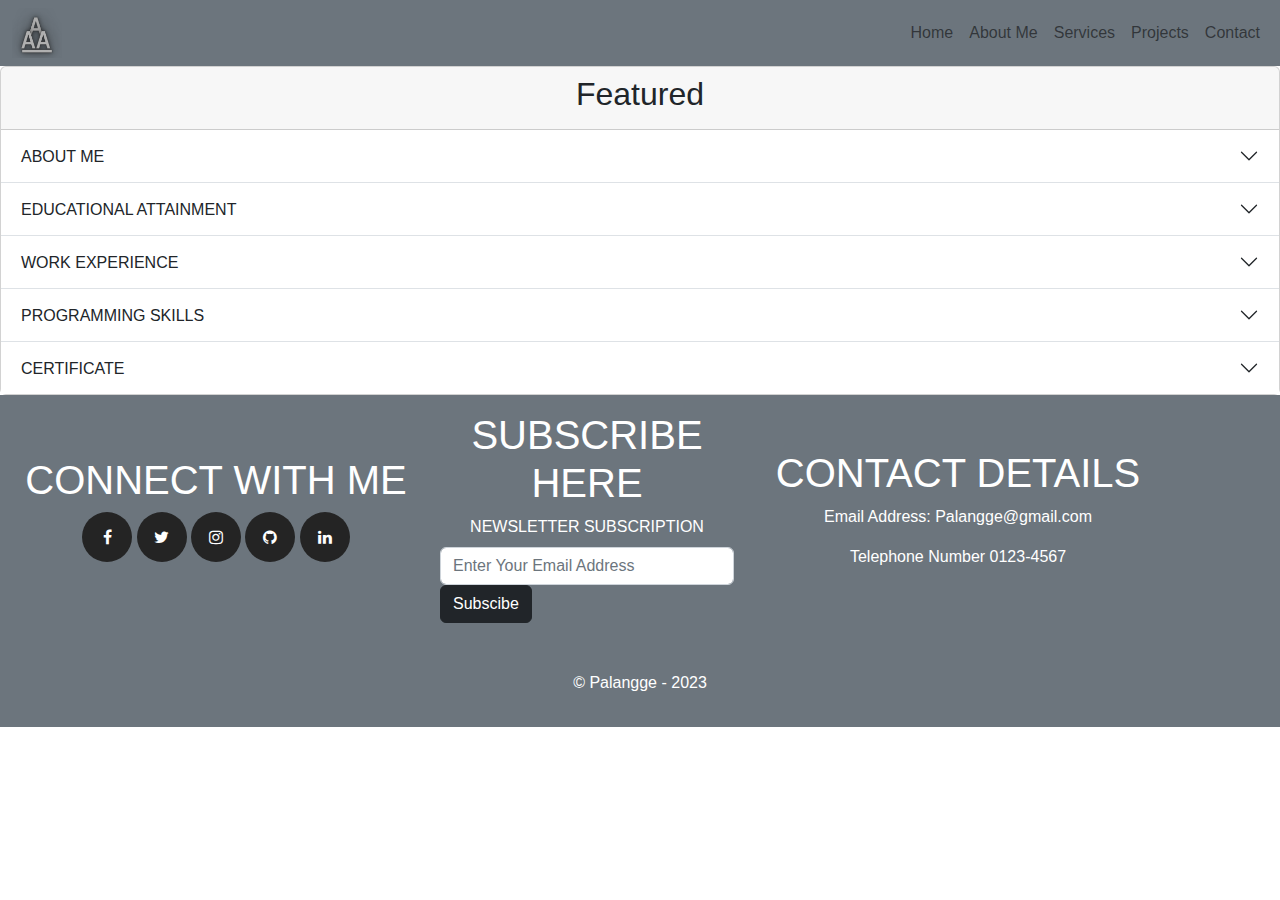
==== pages/about.html @ b5b82ef4 "Add files via upload" ====
<!DOCTYPE html>
<html lang="en">
  <head>
    <meta charset="UTF-8">
    <meta http-equiv="X-UA-Compatible" content="IE=edge">
    <meta name="viewport" content="width=device-width, initial-scale=1.0">
    <title>About Me</title>
    <link rel="apple-touch-icon" sizes="180x180" href="../icons/apple-touch-icon.png">
    <link rel="shortcut icon" href="../icons/favicon.ico" type="image/x-icon">
    <link rel="icon" type="../icons/favicon-32x32" sizes="32x32" href="../icons/favicon-32x32.png">
    <link rel="icon" type="../icons/favicon-16x16" sizes="16x16" href="../icons/favicon-16x16.png">
    <link rel="manifest" href="../icons/site.webmanifest">
    <link rel="stylesheet" href="../style.css" />
    <link rel="stylesheet" href="https://cdnjs.cloudflare.com/ajax/libs/font-awesome/4.7.0/css/font-awesome.min.css">
    <link rel="stylesheet" href="../boots.css" />
    <script src="../js/bootstrap.bundle.min.js"></script>
  </head>
  <body>
    <header>
      
      <nav class="navbar navbar-expand-lg bg-secondary">
        
        <div class="container-fluid text-white">
          <img src="../icons/android-chrome-192x192.png" height="50" alt="Logo">
          
          <button class="navbar-toggler" type="button" data-bs-toggle="collapse" data-bs-target="#navbarSupportedContent" aria-controls="navbarSupportedContent" aria-expanded="false" aria-label="Toggle navigation">
            <span class="navbar-toggler-icon"></span>
          </button>
          
          <div class="collapse navbar-collapse" id="navbarSupportedContent">
            
            <ul class="navbar-nav ms-auto custom-nav mb-2 mb-lg-0">
              
              <li class="nav-item">
                <a class="nav-link" href="../index.html">Home</a>
              </li>
              <li class="nav-item">
                <a class="nav-link" href="#">About Me</a>
              </li>
              <li class="nav-item">
                <a class="nav-link" href="#services">Services</a>
              </li>
              <li class="nav-item">
                <a class="nav-link" href="#projects">Projects</a>
              </li>
              <li class="nav-item">
                <a class="nav-link" href="#Contact">Contact</a>
              </li>
            
            </ul>

          </div>

        </div>
      
      </nav>
    
    </header>
    
    <section>

      <!-- <div class="card">
        <div class="card-header text-center"> MANTRA </div>
        <div class="card-body">
          <blockquote class="blockquote mb-0">
            <p class="text-center">UNLEARN, LEARN, AND RELEARN</p>
          </blockquote>
        </div>
      </div> -->

      <div class="card">
        <div class="card-header text-center"> <h2>Featured</h2> </div>

          <div class="accordion accordion-flush" id="accordionFlushExample">
            <div class="accordion-item">
              <h2 class="accordion-header" id="flush-headingOne">
                <button class="accordion-button collapsed" type="button" 
                data-bs-toggle="collapse" 
                data-bs-target="#flush-collapseOne" 
                aria-expanded="false" 
                aria-controls="flush-collapseOne">
                  ABOUT ME
                </button>
              </h2>
              
              <div id="flush-collapseOne" class="accordion-collapse collapse" aria-labelledby="flush-headingOne" data-bs-parent="#accordionFlushExample">
              
                <p >
                  <ul>
                    
                    <li>
                      I am a dedicated and detail-oriented individual with over 12 years of experience in various industries, 
                      including document management, electronics, and food service. Throughout my career, 
                      I have developed strong skills in data entry and quality assurance, as well as packaging and kitchen assistance.
                    </li>
                      
                    <li>
                      My experience as a scanner operator and final quality assurance personnel at Total Information Management Corp. 
                      has honed my ability to efficiently and accurately process and handle large volumes of documents. At Maclin Electronics Inc., 
                      I gained expertise in product packaging, ensuring that each product met company standards before it was delivered to customers.
                    </li>
                  
                    <li>
                      As a production helper at Unilever Philippines Inc. and kitchen backup/helper at Greenwich, 
                      I developed a strong work ethic, working collaboratively with team members to ensure efficient and quality production.
                    </li>
                  
                    <li>
                      I am a quick learner who enjoys taking on new challenges and continually improving my skills. 
                      With a positive attitude and excellent communication skills, I am confident in my ability to contribute effectively to any team or organization.
                    </li>
                
                  </ul>
                </p>
                
          </div>
        </div>
      
        <div class="accordion-item">
          <h2 class="accordion-header" id="flush-headingTwo">
            <button class="accordion-button collapsed" type="button" data-bs-toggle="collapse" data-bs-target="#flush-collapseTwo" aria-expanded="false" aria-controls="flush-collapseTwo">EDUCATIONAL ATTAINMENT</button>
          </h2>
          <div id="flush-collapseTwo" class="accordion-collapse collapse" aria-labelledby="flush-headingTwo" data-bs-parent="#accordionFlushExample">
            <div class="accordion-body">
              <ul>
                
                <p>
                  <li class="degree">Bachelor Degree</li>
                <ul class="school">
                  <li>Informatics Philippines</li>
                  <li>Bachelor of Science in Information Technology</li>
                  <li>July 2021 - November 2021</li>
                </ul>
                </p>
                
                <p>
                  <li class="degree">Vocational</li>
                <ul class="school">
                  <li>City College of Manila</li>
                  <li>Building Wiring Electrician</li>
                  <li>July 2006 - October 2006</li>
                </ul>
                </p>

              </ul>
            </div>
          </div>
        </div>
        <div class="accordion-item">
          <h2 class="accordion-header" id="flush-headingThree">
            <button class="accordion-button collapsed" type="button" data-bs-toggle="collapse" data-bs-target="#flush-collapseThree" aria-expanded="false" aria-controls="flush-collapseThree"> WORK EXPERIENCE </button>
          </h2>
          
          <div id="flush-collapseThree" class="accordion-collapse collapse" aria-labelledby="flush-headingThree" data-bs-parent="#accordionFlushExample">
            <div class="accordion-body">
              <ul>
                <p>
                  <li class="work_position">Data Encoder</li>
                    <ul class="work_place">
                  
                      <li>Total information Management</li>
                  
                    </ul>
                </p>
                
                <p>
                  <li class="work_position">Product Packager</li>
                    <ul class="work_place">
                    
                      <li>Maclin Electronics Inc.</li>
                    
                    </ul>
                </p>
                
                <p>
                  <li class="work_position">Product Helper</li>
                    <ul class="work_place">
                      
                      <li>Unilever Philippines Inc.</li>
                    
                    </ul>
                </p>
                
                <p>
                  <li class="work_position">Kitchen Backup</li>
                    <ul class="work_place">
                      
                      <li>Greenwich</li>

                    </ul>
                </p>
              
              </ul>
            </div>
          </div>
        </div>

        <div class="accordion-item">
          <h2 class="accordion-header" id="flush-headingFour">
            <button class="accordion-button collapsed" type="button" data-bs-toggle="collapse" data-bs-target="#flush-collapseFour" aria-expanded="false" aria-controls="flush-collapseFour"> PROGRAMMING SKILLS </button>
          </h2>
          <div id="flush-collapseFour" class="accordion-collapse collapse" aria-labelledby="flush-headingFour" data-bs-parent="#accordionFlushExample">
            <div class="accordion-body">
              <img src="../2023-03-14/skills.png" alt="skills" width="70%">
            </div>
          </div>
        </div>
        
        <div class="accordion-item">
          <h2 class="accordion-header" id="flush-headingFive">
            <button class="accordion-button collapsed" type="button" data-bs-toggle="collapse" data-bs-target="#flush-collapseFive" aria-expanded="false" aria-controls="flush-collapseFive"> CERTIFICATE </button>
          </h2>
          
          <div id="flush-collapseFive" class="accordion-collapse collapse" aria-labelledby="flush-headingFive" data-bs-parent="#accordionFlushExample">
            <div class="accordion-body">
              <div class="row row-cols-1 row-cols-md-2 g-4">
                <div class="col">
                  <div class="card">
                    <img src="../certificate/Certificate_of_Completion.png" class="card-img-top" alt="Cert1">
                  </div>
                </div>
              </div>
            </div>
          </div>
        </div>

      </div>

    </section>
    
    <footer class="text-bg-secondary p-3 text-center" id="Contact">
      <div class="row align-items-center">
        <!-- Use Breakpoints so that we can have three columns -->
        <div class="col-md-4">
          <h1>CONNECT WITH ME</h1>
          <p>
            <a href="https://www.facebook.com/palangge25" class="fa fa-facebook"></a>
            <a href="https://twitter.com/Palangge25" class="fa fa-twitter"></a>
            <a href="https://www.instagram.com/palangge_22" class="fa fa-instagram"></a>
            <a href="https://github.com/Palangge" class="fa fa-github"></a>
            <a href="https://www.linkedin.com/in/angelito-arboleda-4b05a9168" class="fa fa-linkedin"></a>
          </p>
        </div>
        <div class="col-md-3">
          <h1>SUBSCRIBE HERE</h1>
          <form class="mt-2">
            <div class="mb-3">
              <label for="exampleInputEmail1" class="form-label">NEWSLETTER SUBSCRIPTION</label>
              <input type="email" class="form-control" id="exampleInputEmail1" aria-describedby="emailHelp" placeholder="Enter Your Email Address">
              <button type="submit" class="btn btn-dark float-start" class="contact-link">Subscibe</button>
            </div>
          </form>
        </div>
        <div class="col-md-4">
          <h1>CONTACT DETAILS</h1>
          <p> Email Address: <a href="mailto:palangge@gmail.com" class="contact-link">Palangge@gmail.com</a>
          </p>
          <p> Telephone Number <a href="tel:01234567" class="contact-link">0123-4567</a>
          </p>
        </div>
      </div>
      <!-- Copyright starts here. When using Copyright symbol press hold Alt Key then type 0169 -->
      <p class="mt-5"> © Palangge - 2023 </p>
    </footer>
  </body>
</html>
---- style.css ----
* {
  box-sizing: content-box;
  font-family: 'Poppins', sans-serif;
  margin:0;
  padding:0;
  
}

:root {
  font-size: 16px;
}

.box{
  border: 1px solid rgba(255, 0, 0, 0.315);
  height: 300px;
  width: 100%;
  background-color: white;
}

.contact-link {
  color: white;
  text-decoration: none;
}

.copyright {
  color: white;
  text-decoration: none;
}

.center-content{
  display: flex;
  align-items: center;
  justify-content: center;
  vertical-align: middle;
  flex-wrap: wrap;
  flex-direction: column;
}

.center-content.text-start , .center-content .text-start {
  align-items: self-start;
}

.pfp{
  width: auto;
  height: 500px;
}

.navbar-nav {
  flex-direction: row;
}

.nav-link {
  padding-right: .5rem !important;
  padding-left: .5rem !important;
}

.school {
  list-style-type: none;
}

.degree {
  font-weight: bolder;
}

.work_place {
  list-style-type: none;
}

.work_position {
  font-weight: bolder;
}

/* Style all font awesome icons */
.fa {
  padding: 17px;
  font-size: 50px;
  width: 50px;
  text-align: center;
  text-decoration: none;
}

/* Add a hover effect if you want */
.fa:hover {
  opacity: 0.7;
}

/* Set a specific color for each brand */

/* Facebook */
.fa-facebook {
  background: rgb(36, 36, 36);
  border-radius: 50%;
  color: white;
}

/* Twitter */
.fa-twitter {
  background: rgb(36, 36, 36);
  border-radius: 50%;
  color: white;
}

/* Instagram */
.fa-instagram {
  background: rgb(36, 36, 36);
  border-radius: 50%;
  color: white;
}

/* Github */
.fa-github {
  background: rgb(36, 36, 36);
  border-radius: 50%;
  color: white;
}

/* LinkedIn */
.fa-linkedin {
  background: rgb(36, 36, 36);
  border-radius: 50%;
  color: white;
}

/* Fixes dropdown menus placed on the right side */
.me-auto .dropdown-menu {
  left: auto !important;
  right: 0px ;
}

.width-auto{
  width: auto !important;
}

@media screen and (max-width:991px) {
  
ul.custom-nav .nav-item * {
  padding-left: 70% !important;
}
}
---- boots.css ----
@charset "UTF-8";/*!
 * Bootstrap  v5.2.3 (https://getbootstrap.com/)
 * Copyright 2011-2022 The Bootstrap Authors
 * Copyright 2011-2022 Twitter, Inc.
 * Licensed under MIT (https://github.com/twbs/bootstrap/blob/main/LICENSE)
 */:root{--bs-blue:#0d6efd;--bs-indigo:#6610f2;--bs-purple:#6f42c1;--bs-pink:#d63384;--bs-red:#dc3545;--bs-orange:#fd7e14;--bs-yellow:#ffc107;--bs-green:#198754;--bs-teal:#20c997;--bs-cyan:#0dcaf0;--bs-black:#000;--bs-white:#fff;--bs-gray:#6c757d;--bs-gray-dark:#343a40;--bs-gray-100:#f8f9fa;--bs-gray-200:#e9ecef;--bs-gray-300:#dee2e6;--bs-gray-400:#ced4da;--bs-gray-500:#adb5bd;--bs-gray-600:#6c757d;--bs-gray-700:#495057;--bs-gray-800:#343a40;--bs-gray-900:#212529;--bs-primary:#0d6efd;--bs-secondary:#6c757d;--bs-success:#198754;--bs-info:#0dcaf0;--bs-warning:#ffc107;--bs-danger:#dc3545;--bs-light:#f8f9fa;--bs-dark:#212529;--bs-primary-rgb:13,110,253;--bs-secondary-rgb:108,117,125;--bs-success-rgb:25,135,84;--bs-info-rgb:13,202,240;--bs-warning-rgb:255,193,7;--bs-danger-rgb:220,53,69;--bs-light-rgb:248,249,250;--bs-dark-rgb:33,37,41;--bs-white-rgb:255,255,255;--bs-black-rgb:0,0,0;--bs-body-color-rgb:33,37,41;--bs-body-bg-rgb:255,255,255;--bs-font-sans-serif:system-ui,-apple-system,"Segoe UI",Roboto,"Helvetica Neue","Noto Sans","Liberation Sans",Arial,sans-serif,"Apple Color Emoji","Segoe UI Emoji","Segoe UI Symbol","Noto Color Emoji";--bs-font-monospace:SFMono-Regular,Menlo,Monaco,Consolas,"Liberation Mono","Courier New",monospace;--bs-gradient:linear-gradient(180deg, rgba(255, 255, 255, 0.15), rgba(255, 255, 255, 0));--bs-body-font-family:var(--bs-font-sans-serif);--bs-body-font-size:1rem;--bs-body-font-weight:400;--bs-body-line-height:1.5;--bs-body-color:#212529;--bs-body-bg:#fff;--bs-border-width:1px;--bs-border-style:solid;--bs-border-color:#dee2e6;--bs-border-color-translucent:rgba(0, 0, 0, 0.175);--bs-border-radius:0.375rem;--bs-border-radius-sm:0.25rem;--bs-border-radius-lg:0.5rem;--bs-border-radius-xl:1rem;--bs-border-radius-2xl:2rem;--bs-border-radius-pill:50rem;--bs-link-color:#0d6efd;--bs-link-hover-color:#0a58ca;--bs-code-color:#d63384;--bs-highlight-bg:#fff3cd}*,::after,::before{box-sizing:border-box}@media (prefers-reduced-motion:no-preference){:root{scroll-behavior:smooth}}body{margin:0;font-family:var(--bs-body-font-family);font-size:var(--bs-body-font-size);font-weight:var(--bs-body-font-weight);line-height:var(--bs-body-line-height);color:var(--bs-body-color);text-align:var(--bs-body-text-align);background-color:var(--bs-body-bg);-webkit-text-size-adjust:100%;-webkit-tap-highlight-color:transparent}hr{margin:1rem 0;color:inherit;border:0;border-top:1px solid;opacity:.25}.h1,.h2,.h3,.h4,.h5,.h6,h1,h2,h3,h4,h5,h6{margin-top:0;margin-bottom:.5rem;font-weight:500;line-height:1.2}.h1,h1{font-size:calc(1.375rem + 1.5vw)}@media (min-width:1200px){.h1,h1{font-size:2.5rem}}.h2,h2{font-size:calc(1.325rem + .9vw)}@media (min-width:1200px){.h2,h2{font-size:2rem}}.h3,h3{font-size:calc(1.3rem + .6vw)}@media (min-width:1200px){.h3,h3{font-size:1.75rem}}.h4,h4{font-size:calc(1.275rem + .3vw)}@media (min-width:1200px){.h4,h4{font-size:1.5rem}}.h5,h5{font-size:1.25rem}.h6,h6{font-size:1rem}p{margin-top:0;margin-bottom:1rem}abbr[title]{-webkit-text-decoration:underline dotted;text-decoration:underline dotted;cursor:help;-webkit-text-decoration-skip-ink:none;text-decoration-skip-ink:none}address{margin-bottom:1rem;font-style:normal;line-height:inherit}ol,ul{padding-left:2rem}dl,ol,ul{margin-top:0;margin-bottom:1rem}ol ol,ol ul,ul ol,ul ul{margin-bottom:0}dt{font-weight:700}dd{margin-bottom:.5rem;margin-left:0}blockquote{margin:0 0 1rem}b,strong{font-weight:bolder}.small,small{font-size:.875em}.mark,mark{padding:.1875em;background-color:var(--bs-highlight-bg)}sub,sup{position:relative;font-size:.75em;line-height:0;vertical-align:baseline}sub{bottom:-.25em}sup{top:-.5em}a{color:var(--bs-link-color);text-decoration:underline}a:hover{color:var(--bs-link-hover-color)}a:not([href]):not([class]),a:not([href]):not([class]):hover{color:inherit;text-decoration:none}code,kbd,pre,samp{font-family:var(--bs-font-monospace);font-size:1em}pre{display:block;margin-top:0;margin-bottom:1rem;overflow:auto;font-size:.875em}pre code{font-size:inherit;color:inherit;word-break:normal}code{font-size:.875em;color:var(--bs-code-color);word-wrap:break-word}a>code{color:inherit}kbd{padding:.1875rem .375rem;font-size:.875em;color:var(--bs-body-bg);background-color:var(--bs-body-color);border-radius:.25rem}kbd kbd{padding:0;font-size:1em}figure{margin:0 0 1rem}img,svg{vertical-align:middle}table{caption-side:bottom;border-collapse:collapse}caption{padding-top:.5rem;padding-bottom:.5rem;color:#6c757d;text-align:left}th{text-align:inherit;text-align:-webkit-match-parent}tbody,td,tfoot,th,thead,tr{border-color:inherit;border-style:solid;border-width:0}label{display:inline-block}button{border-radius:0}button:focus:not(:focus-visible){outline:0}button,input,optgroup,select,textarea{margin:0;font-family:inherit;font-size:inherit;line-height:inherit}button,select{text-transform:none}[role=button]{cursor:pointer}select{word-wrap:normal}select:disabled{opacity:1}[list]:not([type=date]):not([type=datetime-local]):not([type=month]):not([type=week]):not([type=time])::-webkit-calendar-picker-indicator{display:none!important}[type=button],[type=reset],[type=submit],button{-webkit-appearance:button}[type=button]:not(:disabled),[type=reset]:not(:disabled),[type=submit]:not(:disabled),button:not(:disabled){cursor:pointer}::-moz-focus-inner{padding:0;border-style:none}textarea{resize:vertical}fieldset{min-width:0;padding:0;margin:0;border:0}legend{float:left;width:100%;padding:0;margin-bottom:.5rem;font-size:calc(1.275rem + .3vw);line-height:inherit}@media (min-width:1200px){legend{font-size:1.5rem}}legend+*{clear:left}::-webkit-datetime-edit-day-field,::-webkit-datetime-edit-fields-wrapper,::-webkit-datetime-edit-hour-field,::-webkit-datetime-edit-minute,::-webkit-datetime-edit-month-field,::-webkit-datetime-edit-text,::-webkit-datetime-edit-year-field{padding:0}::-webkit-inner-spin-button{height:auto}[type=search]{outline-offset:-2px;-webkit-appearance:textfield}::-webkit-search-decoration{-webkit-appearance:none}::-webkit-color-swatch-wrapper{padding:0}::-webkit-file-upload-button{font:inherit;-webkit-appearance:button}::file-selector-button{font:inherit;-webkit-appearance:button}output{display:inline-block}iframe{border:0}summary{display:list-item;cursor:pointer}progress{vertical-align:baseline}[hidden]{display:none!important}.lead{font-size:1.25rem;font-weight:300}.display-1{font-size:calc(1.625rem + 4.5vw);font-weight:300;line-height:1.2}@media (min-width:1200px){.display-1{font-size:5rem}}.display-2{font-size:calc(1.575rem + 3.9vw);font-weight:300;line-height:1.2}@media (min-width:1200px){.display-2{font-size:4.5rem}}.display-3{font-size:calc(1.525rem + 3.3vw);font-weight:300;line-height:1.2}@media (min-width:1200px){.display-3{font-size:4rem}}.display-4{font-size:calc(1.475rem + 2.7vw);font-weight:300;line-height:1.2}@media (min-width:1200px){.display-4{font-size:3.5rem}}.display-5{font-size:calc(1.425rem + 2.1vw);font-weight:300;line-height:1.2}@media (min-width:1200px){.display-5{font-size:3rem}}.display-6{font-size:calc(1.375rem + 1.5vw);font-weight:300;line-height:1.2}@media (min-width:1200px){.display-6{font-size:2.5rem}}.list-unstyled{padding-left:0;list-style:none}.list-inline{padding-left:0;list-style:none}.list-inline-item{display:inline-block}.list-inline-item:not(:last-child){margin-right:.5rem}.initialism{font-size:.875em;text-transform:uppercase}.blockquote{margin-bottom:1rem;font-size:1.25rem}.blockquote>:last-child{margin-bottom:0}.blockquote-footer{margin-top:-1rem;margin-bottom:1rem;font-size:.875em;color:#6c757d}.blockquote-footer::before{content:"— "}.img-fluid{max-width:100%;height:auto}.img-thumbnail{padding:.25rem;background-color:#fff;border:1px solid var(--bs-border-color);border-radius:.375rem;max-width:100%;height:auto}.figure{display:inline-block}.figure-img{margin-bottom:.5rem;line-height:1}.figure-caption{font-size:.875em;color:#6c757d}.container,.container-fluid,.container-lg,.container-md,.container-sm,.container-xl,.container-xxl{--bs-gutter-x:1.5rem;--bs-gutter-y:0;width:100%;padding-right:calc(var(--bs-gutter-x) * .5);padding-left:calc(var(--bs-gutter-x) * .5);margin-right:auto;margin-left:auto}@media (min-width:576px){.container,.container-sm{max-width:540px}}@media (min-width:768px){.container,.container-md,.container-sm{max-width:720px}}@media (min-width:992px){.container,.container-lg,.container-md,.container-sm{max-width:960px}}@media (min-width:1200px){.container,.container-lg,.container-md,.container-sm,.container-xl{max-width:1140px}}@media (min-width:1400px){.container,.container-lg,.container-md,.container-sm,.container-xl,.container-xxl{max-width:1320px}}.row{--bs-gutter-x:1.5rem;--bs-gutter-y:0;display:flex;flex-wrap:wrap;margin-top:calc(-1 * var(--bs-gutter-y));margin-right:calc(-.5 * var(--bs-gutter-x));margin-left:calc(-.5 * var(--bs-gutter-x))}.row>*{flex-shrink:0;width:100%;max-width:100%;padding-right:calc(var(--bs-gutter-x) * .5);padding-left:calc(var(--bs-gutter-x) * .5);margin-top:var(--bs-gutter-y)}.col{flex:1 0 0%}.row-cols-auto>*{flex:0 0 auto;width:auto}.row-cols-1>*{flex:0 0 auto;width:100%}.row-cols-2>*{flex:0 0 auto;width:50%}.row-cols-3>*{flex:0 0 auto;width:33.3333333333%}.row-cols-4>*{flex:0 0 auto;width:25%}.row-cols-5>*{flex:0 0 auto;width:20%}.row-cols-6>*{flex:0 0 auto;width:16.6666666667%}.col-auto{flex:0 0 auto;width:auto}.col-1{flex:0 0 auto;width:8.33333333%}.col-2{flex:0 0 auto;width:16.66666667%}.col-3{flex:0 0 auto;width:25%}.col-4{flex:0 0 auto;width:33.33333333%}.col-5{flex:0 0 auto;width:41.66666667%}.col-6{flex:0 0 auto;width:50%}.col-7{flex:0 0 auto;width:58.33333333%}.col-8{flex:0 0 auto;width:66.66666667%}.col-9{flex:0 0 auto;width:75%}.col-10{flex:0 0 auto;width:83.33333333%}.col-11{flex:0 0 auto;width:91.66666667%}.col-12{flex:0 0 auto;width:100%}.offset-1{margin-left:8.33333333%}.offset-2{margin-left:16.66666667%}.offset-3{margin-left:25%}.offset-4{margin-left:33.33333333%}.offset-5{margin-left:41.66666667%}.offset-6{margin-left:50%}.offset-7{margin-left:58.33333333%}.offset-8{margin-left:66.66666667%}.offset-9{margin-left:75%}.offset-10{margin-left:83.33333333%}.offset-11{margin-left:91.66666667%}.g-0,.gx-0{--bs-gutter-x:0}.g-0,.gy-0{--bs-gutter-y:0}.g-1,.gx-1{--bs-gutter-x:0.25rem}.g-1,.gy-1{--bs-gutter-y:0.25rem}.g-2,.gx-2{--bs-gutter-x:0.5rem}.g-2,.gy-2{--bs-gutter-y:0.5rem}.g-3,.gx-3{--bs-gutter-x:1rem}.g-3,.gy-3{--bs-gutter-y:1rem}.g-4,.gx-4{--bs-gutter-x:1.5rem}.g-4,.gy-4{--bs-gutter-y:1.5rem}.g-5,.gx-5{--bs-gutter-x:3rem}.g-5,.gy-5{--bs-gutter-y:3rem}@media (min-width:576px){.col-sm{flex:1 0 0%}.row-cols-sm-auto>*{flex:0 0 auto;width:auto}.row-cols-sm-1>*{flex:0 0 auto;width:100%}.row-cols-sm-2>*{flex:0 0 auto;width:50%}.row-cols-sm-3>*{flex:0 0 auto;width:33.3333333333%}.row-cols-sm-4>*{flex:0 0 auto;width:25%}.row-cols-sm-5>*{flex:0 0 auto;width:20%}.row-cols-sm-6>*{flex:0 0 auto;width:16.6666666667%}.col-sm-auto{flex:0 0 auto;width:auto}.col-sm-1{flex:0 0 auto;width:8.33333333%}.col-sm-2{flex:0 0 auto;width:16.66666667%}.col-sm-3{flex:0 0 auto;width:25%}.col-sm-4{flex:0 0 auto;width:33.33333333%}.col-sm-5{flex:0 0 auto;width:41.66666667%}.col-sm-6{flex:0 0 auto;width:50%}.col-sm-7{flex:0 0 auto;width:58.33333333%}.col-sm-8{flex:0 0 auto;width:66.66666667%}.col-sm-9{flex:0 0 auto;width:75%}.col-sm-10{flex:0 0 auto;width:83.33333333%}.col-sm-11{flex:0 0 auto;width:91.66666667%}.col-sm-12{flex:0 0 auto;width:100%}.offset-sm-0{margin-left:0}.offset-sm-1{margin-left:8.33333333%}.offset-sm-2{margin-left:16.66666667%}.offset-sm-3{margin-left:25%}.offset-sm-4{margin-left:33.33333333%}.offset-sm-5{margin-left:41.66666667%}.offset-sm-6{margin-left:50%}.offset-sm-7{margin-left:58.33333333%}.offset-sm-8{margin-left:66.66666667%}.offset-sm-9{margin-left:75%}.offset-sm-10{margin-left:83.33333333%}.offset-sm-11{margin-left:91.66666667%}.g-sm-0,.gx-sm-0{--bs-gutter-x:0}.g-sm-0,.gy-sm-0{--bs-gutter-y:0}.g-sm-1,.gx-sm-1{--bs-gutter-x:0.25rem}.g-sm-1,.gy-sm-1{--bs-gutter-y:0.25rem}.g-sm-2,.gx-sm-2{--bs-gutter-x:0.5rem}.g-sm-2,.gy-sm-2{--bs-gutter-y:0.5rem}.g-sm-3,.gx-sm-3{--bs-gutter-x:1rem}.g-sm-3,.gy-sm-3{--bs-gutter-y:1rem}.g-sm-4,.gx-sm-4{--bs-gutter-x:1.5rem}.g-sm-4,.gy-sm-4{--bs-gutter-y:1.5rem}.g-sm-5,.gx-sm-5{--bs-gutter-x:3rem}.g-sm-5,.gy-sm-5{--bs-gutter-y:3rem}}@media (min-width:768px){.col-md{flex:1 0 0%}.row-cols-md-auto>*{flex:0 0 auto;width:auto}.row-cols-md-1>*{flex:0 0 auto;width:100%}.row-cols-md-2>*{flex:0 0 auto;width:50%}.row-cols-md-3>*{flex:0 0 auto;width:33.3333333333%}.row-cols-md-4>*{flex:0 0 auto;width:25%}.row-cols-md-5>*{flex:0 0 auto;width:20%}.row-cols-md-6>*{flex:0 0 auto;width:16.6666666667%}.col-md-auto{flex:0 0 auto;width:auto}.col-md-1{flex:0 0 auto;width:8.33333333%}.col-md-2{flex:0 0 auto;width:16.66666667%}.col-md-3{flex:0 0 auto;width:25%}.col-md-4{flex:0 0 auto;width:33.33333333%}.col-md-5{flex:0 0 auto;width:41.66666667%}.col-md-6{flex:0 0 auto;width:50%}.col-md-7{flex:0 0 auto;width:58.33333333%}.col-md-8{flex:0 0 auto;width:66.66666667%}.col-md-9{flex:0 0 auto;width:75%}.col-md-10{flex:0 0 auto;width:83.33333333%}.col-md-11{flex:0 0 auto;width:91.66666667%}.col-md-12{flex:0 0 auto;width:100%}.offset-md-0{margin-left:0}.offset-md-1{margin-left:8.33333333%}.offset-md-2{margin-left:16.66666667%}.offset-md-3{margin-left:25%}.offset-md-4{margin-left:33.33333333%}.offset-md-5{margin-left:41.66666667%}.offset-md-6{margin-left:50%}.offset-md-7{margin-left:58.33333333%}.offset-md-8{margin-left:66.66666667%}.offset-md-9{margin-left:75%}.offset-md-10{margin-left:83.33333333%}.offset-md-11{margin-left:91.66666667%}.g-md-0,.gx-md-0{--bs-gutter-x:0}.g-md-0,.gy-md-0{--bs-gutter-y:0}.g-md-1,.gx-md-1{--bs-gutter-x:0.25rem}.g-md-1,.gy-md-1{--bs-gutter-y:0.25rem}.g-md-2,.gx-md-2{--bs-gutter-x:0.5rem}.g-md-2,.gy-md-2{--bs-gutter-y:0.5rem}.g-md-3,.gx-md-3{--bs-gutter-x:1rem}.g-md-3,.gy-md-3{--bs-gutter-y:1rem}.g-md-4,.gx-md-4{--bs-gutter-x:1.5rem}.g-md-4,.gy-md-4{--bs-gutter-y:1.5rem}.g-md-5,.gx-md-5{--bs-gutter-x:3rem}.g-md-5,.gy-md-5{--bs-gutter-y:3rem}}@media (min-width:992px){.col-lg{flex:1 0 0%}.row-cols-lg-auto>*{flex:0 0 auto;width:auto}.row-cols-lg-1>*{flex:0 0 auto;width:100%}.row-cols-lg-2>*{flex:0 0 auto;width:50%}.row-cols-lg-3>*{flex:0 0 auto;width:33.3333333333%}.row-cols-lg-4>*{flex:0 0 auto;width:25%}.row-cols-lg-5>*{flex:0 0 auto;width:20%}.row-cols-lg-6>*{flex:0 0 auto;width:16.6666666667%}.col-lg-auto{flex:0 0 auto;width:auto}.col-lg-1{flex:0 0 auto;width:8.33333333%}.col-lg-2{flex:0 0 auto;width:16.66666667%}.col-lg-3{flex:0 0 auto;width:25%}.col-lg-4{flex:0 0 auto;width:33.33333333%}.col-lg-5{flex:0 0 auto;width:41.66666667%}.col-lg-6{flex:0 0 auto;width:50%}.col-lg-7{flex:0 0 auto;width:58.33333333%}.col-lg-8{flex:0 0 auto;width:66.66666667%}.col-lg-9{flex:0 0 auto;width:75%}.col-lg-10{flex:0 0 auto;width:83.33333333%}.col-lg-11{flex:0 0 auto;width:91.66666667%}.col-lg-12{flex:0 0 auto;width:100%}.offset-lg-0{margin-left:0}.offset-lg-1{margin-left:8.33333333%}.offset-lg-2{margin-left:16.66666667%}.offset-lg-3{margin-left:25%}.offset-lg-4{margin-left:33.33333333%}.offset-lg-5{margin-left:41.66666667%}.offset-lg-6{margin-left:50%}.offset-lg-7{margin-left:58.33333333%}.offset-lg-8{margin-left:66.66666667%}.offset-lg-9{margin-left:75%}.offset-lg-10{margin-left:83.33333333%}.offset-lg-11{margin-left:91.66666667%}.g-lg-0,.gx-lg-0{--bs-gutter-x:0}.g-lg-0,.gy-lg-0{--bs-gutter-y:0}.g-lg-1,.gx-lg-1{--bs-gutter-x:0.25rem}.g-lg-1,.gy-lg-1{--bs-gutter-y:0.25rem}.g-lg-2,.gx-lg-2{--bs-gutter-x:0.5rem}.g-lg-2,.gy-lg-2{--bs-gutter-y:0.5rem}.g-lg-3,.gx-lg-3{--bs-gutter-x:1rem}.g-lg-3,.gy-lg-3{--bs-gutter-y:1rem}.g-lg-4,.gx-lg-4{--bs-gutter-x:1.5rem}.g-lg-4,.gy-lg-4{--bs-gutter-y:1.5rem}.g-lg-5,.gx-lg-5{--bs-gutter-x:3rem}.g-lg-5,.gy-lg-5{--bs-gutter-y:3rem}}@media (min-width:1200px){.col-xl{flex:1 0 0%}.row-cols-xl-auto>*{flex:0 0 auto;width:auto}.row-cols-xl-1>*{flex:0 0 auto;width:100%}.row-cols-xl-2>*{flex:0 0 auto;width:50%}.row-cols-xl-3>*{flex:0 0 auto;width:33.3333333333%}.row-cols-xl-4>*{flex:0 0 auto;width:25%}.row-cols-xl-5>*{flex:0 0 auto;width:20%}.row-cols-xl-6>*{flex:0 0 auto;width:16.6666666667%}.col-xl-auto{flex:0 0 auto;width:auto}.col-xl-1{flex:0 0 auto;width:8.33333333%}.col-xl-2{flex:0 0 auto;width:16.66666667%}.col-xl-3{flex:0 0 auto;width:25%}.col-xl-4{flex:0 0 auto;width:33.33333333%}.col-xl-5{flex:0 0 auto;width:41.66666667%}.col-xl-6{flex:0 0 auto;width:50%}.col-xl-7{flex:0 0 auto;width:58.33333333%}.col-xl-8{flex:0 0 auto;width:66.66666667%}.col-xl-9{flex:0 0 auto;width:75%}.col-xl-10{flex:0 0 auto;width:83.33333333%}.col-xl-11{flex:0 0 auto;width:91.66666667%}.col-xl-12{flex:0 0 auto;width:100%}.offset-xl-0{margin-left:0}.offset-xl-1{margin-left:8.33333333%}.offset-xl-2{margin-left:16.66666667%}.offset-xl-3{margin-left:25%}.offset-xl-4{margin-left:33.33333333%}.offset-xl-5{margin-left:41.66666667%}.offset-xl-6{margin-left:50%}.offset-xl-7{margin-left:58.33333333%}.offset-xl-8{margin-left:66.66666667%}.offset-xl-9{margin-left:75%}.offset-xl-10{margin-left:83.33333333%}.offset-xl-11{margin-left:91.66666667%}.g-xl-0,.gx-xl-0{--bs-gutter-x:0}.g-xl-0,.gy-xl-0{--bs-gutter-y:0}.g-xl-1,.gx-xl-1{--bs-gutter-x:0.25rem}.g-xl-1,.gy-xl-1{--bs-gutter-y:0.25rem}.g-xl-2,.gx-xl-2{--bs-gutter-x:0.5rem}.g-xl-2,.gy-xl-2{--bs-gutter-y:0.5rem}.g-xl-3,.gx-xl-3{--bs-gutter-x:1rem}.g-xl-3,.gy-xl-3{--bs-gutter-y:1rem}.g-xl-4,.gx-xl-4{--bs-gutter-x:1.5rem}.g-xl-4,.gy-xl-4{--bs-gutter-y:1.5rem}.g-xl-5,.gx-xl-5{--bs-gutter-x:3rem}.g-xl-5,.gy-xl-5{--bs-gutter-y:3rem}}@media (min-width:1400px){.col-xxl{flex:1 0 0%}.row-cols-xxl-auto>*{flex:0 0 auto;width:auto}.row-cols-xxl-1>*{flex:0 0 auto;width:100%}.row-cols-xxl-2>*{flex:0 0 auto;width:50%}.row-cols-xxl-3>*{flex:0 0 auto;width:33.3333333333%}.row-cols-xxl-4>*{flex:0 0 auto;width:25%}.row-cols-xxl-5>*{flex:0 0 auto;width:20%}.row-cols-xxl-6>*{flex:0 0 auto;width:16.6666666667%}.col-xxl-auto{flex:0 0 auto;width:auto}.col-xxl-1{flex:0 0 auto;width:8.33333333%}.col-xxl-2{flex:0 0 auto;width:16.66666667%}.col-xxl-3{flex:0 0 auto;width:25%}.col-xxl-4{flex:0 0 auto;width:33.33333333%}.col-xxl-5{flex:0 0 auto;width:41.66666667%}.col-xxl-6{flex:0 0 auto;width:50%}.col-xxl-7{flex:0 0 auto;width:58.33333333%}.col-xxl-8{flex:0 0 auto;width:66.66666667%}.col-xxl-9{flex:0 0 auto;width:75%}.col-xxl-10{flex:0 0 auto;width:83.33333333%}.col-xxl-11{flex:0 0 auto;width:91.66666667%}.col-xxl-12{flex:0 0 auto;width:100%}.offset-xxl-0{margin-left:0}.offset-xxl-1{margin-left:8.33333333%}.offset-xxl-2{margin-left:16.66666667%}.offset-xxl-3{margin-left:25%}.offset-xxl-4{margin-left:33.33333333%}.offset-xxl-5{margin-left:41.66666667%}.offset-xxl-6{margin-left:50%}.offset-xxl-7{margin-left:58.33333333%}.offset-xxl-8{margin-left:66.66666667%}.offset-xxl-9{margin-left:75%}.offset-xxl-10{margin-left:83.33333333%}.offset-xxl-11{margin-left:91.66666667%}.g-xxl-0,.gx-xxl-0{--bs-gutter-x:0}.g-xxl-0,.gy-xxl-0{--bs-gutter-y:0}.g-xxl-1,.gx-xxl-1{--bs-gutter-x:0.25rem}.g-xxl-1,.gy-xxl-1{--bs-gutter-y:0.25rem}.g-xxl-2,.gx-xxl-2{--bs-gutter-x:0.5rem}.g-xxl-2,.gy-xxl-2{--bs-gutter-y:0.5rem}.g-xxl-3,.gx-xxl-3{--bs-gutter-x:1rem}.g-xxl-3,.gy-xxl-3{--bs-gutter-y:1rem}.g-xxl-4,.gx-xxl-4{--bs-gutter-x:1.5rem}.g-xxl-4,.gy-xxl-4{--bs-gutter-y:1.5rem}.g-xxl-5,.gx-xxl-5{--bs-gutter-x:3rem}.g-xxl-5,.gy-xxl-5{--bs-gutter-y:3rem}}.table{--bs-table-color:var(--bs-body-color);--bs-table-bg:transparent;--bs-table-border-color:var(--bs-border-color);--bs-table-accent-bg:transparent;--bs-table-striped-color:var(--bs-body-color);--bs-table-striped-bg:rgba(0, 0, 0, 0.05);--bs-table-active-color:var(--bs-body-color);--bs-table-active-bg:rgba(0, 0, 0, 0.1);--bs-table-hover-color:var(--bs-body-color);--bs-table-hover-bg:rgba(0, 0, 0, 0.075);width:100%;margin-bottom:1rem;color:var(--bs-table-color);vertical-align:top;border-color:var(--bs-table-border-color)}.table>:not(caption)>*>*{padding:.5rem .5rem;background-color:var(--bs-table-bg);border-bottom-width:1px;box-shadow:inset 0 0 0 9999px var(--bs-table-accent-bg)}.table>tbody{vertical-align:inherit}.table>thead{vertical-align:bottom}.table-group-divider{border-top:2px solid currentcolor}.caption-top{caption-side:top}.table-sm>:not(caption)>*>*{padding:.25rem .25rem}.table-bordered>:not(caption)>*{border-width:1px 0}.table-bordered>:not(caption)>*>*{border-width:0 1px}.table-borderless>:not(caption)>*>*{border-bottom-width:0}.table-borderless>:not(:first-child){border-top-width:0}.table-striped>tbody>tr:nth-of-type(odd)>*{--bs-table-accent-bg:var(--bs-table-striped-bg);color:var(--bs-table-striped-color)}.table-striped-columns>:not(caption)>tr>:nth-child(2n){--bs-table-accent-bg:var(--bs-table-striped-bg);color:var(--bs-table-striped-color)}.table-active{--bs-table-accent-bg:var(--bs-table-active-bg);color:var(--bs-table-active-color)}.table-hover>tbody>tr:hover>*{--bs-table-accent-bg:var(--bs-table-hover-bg);color:var(--bs-table-hover-color)}.table-primary{--bs-table-color:#000;--bs-table-bg:#cfe2ff;--bs-table-border-color:#bacbe6;--bs-table-striped-bg:#c5d7f2;--bs-table-striped-color:#000;--bs-table-active-bg:#bacbe6;--bs-table-active-color:#000;--bs-table-hover-bg:#bfd1ec;--bs-table-hover-color:#000;color:var(--bs-table-color);border-color:var(--bs-table-border-color)}.table-secondary{--bs-table-color:#000;--bs-table-bg:#e2e3e5;--bs-table-border-color:#cbccce;--bs-table-striped-bg:#d7d8da;--bs-table-striped-color:#000;--bs-table-active-bg:#cbccce;--bs-table-active-color:#000;--bs-table-hover-bg:#d1d2d4;--bs-table-hover-color:#000;color:var(--bs-table-color);border-color:var(--bs-table-border-color)}.table-success{--bs-table-color:#000;--bs-table-bg:#d1e7dd;--bs-table-border-color:#bcd0c7;--bs-table-striped-bg:#c7dbd2;--bs-table-striped-color:#000;--bs-table-active-bg:#bcd0c7;--bs-table-active-color:#000;--bs-table-hover-bg:#c1d6cc;--bs-table-hover-color:#000;color:var(--bs-table-color);border-color:var(--bs-table-border-color)}.table-info{--bs-table-color:#000;--bs-table-bg:#cff4fc;--bs-table-border-color:#badce3;--bs-table-striped-bg:#c5e8ef;--bs-table-striped-color:#000;--bs-table-active-bg:#badce3;--bs-table-active-color:#000;--bs-table-hover-bg:#bfe2e9;--bs-table-hover-color:#000;color:var(--bs-table-color);border-color:var(--bs-table-border-color)}.table-warning{--bs-table-color:#000;--bs-table-bg:#fff3cd;--bs-table-border-color:#e6dbb9;--bs-table-striped-bg:#f2e7c3;--bs-table-striped-color:#000;--bs-table-active-bg:#e6dbb9;--bs-table-active-color:#000;--bs-table-hover-bg:#ece1be;--bs-table-hover-color:#000;color:var(--bs-table-color);border-color:var(--bs-table-border-color)}.table-danger{--bs-table-color:#000;--bs-table-bg:#f8d7da;--bs-table-border-color:#dfc2c4;--bs-table-striped-bg:#eccccf;--bs-table-striped-color:#000;--bs-table-active-bg:#dfc2c4;--bs-table-active-color:#000;--bs-table-hover-bg:#e5c7ca;--bs-table-hover-color:#000;color:var(--bs-table-color);border-color:var(--bs-table-border-color)}.table-light{--bs-table-color:#000;--bs-table-bg:#f8f9fa;--bs-table-border-color:#dfe0e1;--bs-table-striped-bg:#ecedee;--bs-table-striped-color:#000;--bs-table-active-bg:#dfe0e1;--bs-table-active-color:#000;--bs-table-hover-bg:#e5e6e7;--bs-table-hover-color:#000;color:var(--bs-table-color);border-color:var(--bs-table-border-color)}.table-dark{--bs-table-color:#fff;--bs-table-bg:#212529;--bs-table-border-color:#373b3e;--bs-table-striped-bg:#2c3034;--bs-table-striped-color:#fff;--bs-table-active-bg:#373b3e;--bs-table-active-color:#fff;--bs-table-hover-bg:#323539;--bs-table-hover-color:#fff;color:var(--bs-table-color);border-color:var(--bs-table-border-color)}.table-responsive{overflow-x:auto;-webkit-overflow-scrolling:touch}@media (max-width:575.98px){.table-responsive-sm{overflow-x:auto;-webkit-overflow-scrolling:touch}}@media (max-width:767.98px){.table-responsive-md{overflow-x:auto;-webkit-overflow-scrolling:touch}}@media (max-width:991.98px){.table-responsive-lg{overflow-x:auto;-webkit-overflow-scrolling:touch}}@media (max-width:1199.98px){.table-responsive-xl{overflow-x:auto;-webkit-overflow-scrolling:touch}}@media (max-width:1399.98px){.table-responsive-xxl{overflow-x:auto;-webkit-overflow-scrolling:touch}}.form-label{margin-bottom:.5rem}.col-form-label{padding-top:calc(.375rem + 1px);padding-bottom:calc(.375rem + 1px);margin-bottom:0;font-size:inherit;line-height:1.5}.col-form-label-lg{padding-top:calc(.5rem + 1px);padding-bottom:calc(.5rem + 1px);font-size:1.25rem}.col-form-label-sm{padding-top:calc(.25rem + 1px);padding-bottom:calc(.25rem + 1px);font-size:.875rem}.form-text{margin-top:.25rem;font-size:.875em;color:#6c757d}.form-control{display:block;width:100%;padding:.375rem .75rem;font-size:1rem;font-weight:400;line-height:1.5;color:#212529;background-color:#fff;background-clip:padding-box;border:1px solid #ced4da;-webkit-appearance:none;-moz-appearance:none;appearance:none;border-radius:.375rem;transition:border-color .15s ease-in-out,box-shadow .15s ease-in-out}@media (prefers-reduced-motion:reduce){.form-control{transition:none}}.form-control[type=file]{overflow:hidden}.form-control[type=file]:not(:disabled):not([readonly]){cursor:pointer}.form-control:focus{color:#212529;background-color:#fff;border-color:#86b7fe;outline:0;box-shadow:0 0 0 .25rem rgba(13,110,253,.25)}.form-control::-webkit-date-and-time-value{height:1.5em}.form-control::-moz-placeholder{color:#6c757d;opacity:1}.form-control::placeholder{color:#6c757d;opacity:1}.form-control:disabled{background-color:#e9ecef;opacity:1}.form-control::-webkit-file-upload-button{padding:.375rem .75rem;margin:-.375rem -.75rem;-webkit-margin-end:.75rem;margin-inline-end:.75rem;color:#212529;background-color:#e9ecef;pointer-events:none;border-color:inherit;border-style:solid;border-width:0;border-inline-end-width:1px;border-radius:0;-webkit-transition:color .15s ease-in-out,background-color .15s ease-in-out,border-color .15s ease-in-out,box-shadow .15s ease-in-out;transition:color .15s ease-in-out,background-color .15s ease-in-out,border-color .15s ease-in-out,box-shadow .15s ease-in-out}.form-control::file-selector-button{padding:.375rem .75rem;margin:-.375rem -.75rem;-webkit-margin-end:.75rem;margin-inline-end:.75rem;color:#212529;background-color:#e9ecef;pointer-events:none;border-color:inherit;border-style:solid;border-width:0;border-inline-end-width:1px;border-radius:0;transition:color .15s ease-in-out,background-color .15s ease-in-out,border-color .15s ease-in-out,box-shadow .15s ease-in-out}@media (prefers-reduced-motion:reduce){.form-control::-webkit-file-upload-button{-webkit-transition:none;transition:none}.form-control::file-selector-button{transition:none}}.form-control:hover:not(:disabled):not([readonly])::-webkit-file-upload-button{background-color:#dde0e3}.form-control:hover:not(:disabled):not([readonly])::file-selector-button{background-color:#dde0e3}.form-control-plaintext{display:block;width:100%;padding:.375rem 0;margin-bottom:0;line-height:1.5;color:#212529;background-color:transparent;border:solid transparent;border-width:1px 0}.form-control-plaintext:focus{outline:0}.form-control-plaintext.form-control-lg,.form-control-plaintext.form-control-sm{padding-right:0;padding-left:0}.form-control-sm{min-height:calc(1.5em + .5rem + 2px);padding:.25rem .5rem;font-size:.875rem;border-radius:.25rem}.form-control-sm::-webkit-file-upload-button{padding:.25rem .5rem;margin:-.25rem -.5rem;-webkit-margin-end:.5rem;margin-inline-end:.5rem}.form-control-sm::file-selector-button{padding:.25rem .5rem;margin:-.25rem -.5rem;-webkit-margin-end:.5rem;margin-inline-end:.5rem}.form-control-lg{min-height:calc(1.5em + 1rem + 2px);padding:.5rem 1rem;font-size:1.25rem;border-radius:.5rem}.form-control-lg::-webkit-file-upload-button{padding:.5rem 1rem;margin:-.5rem -1rem;-webkit-margin-end:1rem;margin-inline-end:1rem}.form-control-lg::file-selector-button{padding:.5rem 1rem;margin:-.5rem -1rem;-webkit-margin-end:1rem;margin-inline-end:1rem}textarea.form-control{min-height:calc(1.5em + .75rem + 2px)}textarea.form-control-sm{min-height:calc(1.5em + .5rem + 2px)}textarea.form-control-lg{min-height:calc(1.5em + 1rem + 2px)}.form-control-color{width:3rem;height:calc(1.5em + .75rem + 2px);padding:.375rem}.form-control-color:not(:disabled):not([readonly]){cursor:pointer}.form-control-color::-moz-color-swatch{border:0!important;border-radius:.375rem}.form-control-color::-webkit-color-swatch{border-radius:.375rem}.form-control-color.form-control-sm{height:calc(1.5em + .5rem + 2px)}.form-control-color.form-control-lg{height:calc(1.5em + 1rem + 2px)}.form-select{display:block;width:100%;padding:.375rem 2.25rem .375rem .75rem;-moz-padding-start:calc(0.75rem - 3px);font-size:1rem;font-weight:400;line-height:1.5;color:#212529;background-color:#fff;background-image:url("data:image/svg+xml,%3csvg xmlns='http://www.w3.org/2000/svg' viewBox='0 0 16 16'%3e%3cpath fill='none' stroke='%23343a40' stroke-linecap='round' stroke-linejoin='round' stroke-width='2' d='m2 5 6 6 6-6'/%3e%3c/svg%3e");background-repeat:no-repeat;background-position:right .75rem center;background-size:16px 12px;border:1px solid #ced4da;border-radius:.375rem;transition:border-color .15s ease-in-out,box-shadow .15s ease-in-out;-webkit-appearance:none;-moz-appearance:none;appearance:none}@media (prefers-reduced-motion:reduce){.form-select{transition:none}}.form-select:focus{border-color:#86b7fe;outline:0;box-shadow:0 0 0 .25rem rgba(13,110,253,.25)}.form-select[multiple],.form-select[size]:not([size="1"]){padding-right:.75rem;background-image:none}.form-select:disabled{background-color:#e9ecef}.form-select:-moz-focusring{color:transparent;text-shadow:0 0 0 #212529}.form-select-sm{padding-top:.25rem;padding-bottom:.25rem;padding-left:.5rem;font-size:.875rem;border-radius:.25rem}.form-select-lg{padding-top:.5rem;padding-bottom:.5rem;padding-left:1rem;font-size:1.25rem;border-radius:.5rem}.form-check{display:block;min-height:1.5rem;padding-left:1.5em;margin-bottom:.125rem}.form-check .form-check-input{float:left;margin-left:-1.5em}.form-check-reverse{padding-right:1.5em;padding-left:0;text-align:right}.form-check-reverse .form-check-input{float:right;margin-right:-1.5em;margin-left:0}.form-check-input{width:1em;height:1em;margin-top:.25em;vertical-align:top;background-color:#fff;background-repeat:no-repeat;background-position:center;background-size:contain;border:1px solid rgba(0,0,0,.25);-webkit-appearance:none;-moz-appearance:none;appearance:none;-webkit-print-color-adjust:exact;color-adjust:exact;print-color-adjust:exact}.form-check-input[type=checkbox]{border-radius:.25em}.form-check-input[type=radio]{border-radius:50%}.form-check-input:active{filter:brightness(90%)}.form-check-input:focus{border-color:#86b7fe;outline:0;box-shadow:0 0 0 .25rem rgba(13,110,253,.25)}.form-check-input:checked{background-color:#0d6efd;border-color:#0d6efd}.form-check-input:checked[type=checkbox]{background-image:url("data:image/svg+xml,%3csvg xmlns='http://www.w3.org/2000/svg' viewBox='0 0 20 20'%3e%3cpath fill='none' stroke='%23fff' stroke-linecap='round' stroke-linejoin='round' stroke-width='3' d='m6 10 3 3 6-6'/%3e%3c/svg%3e")}.form-check-input:checked[type=radio]{background-image:url("data:image/svg+xml,%3csvg xmlns='http://www.w3.org/2000/svg' viewBox='-4 -4 8 8'%3e%3ccircle r='2' fill='%23fff'/%3e%3c/svg%3e")}.form-check-input[type=checkbox]:indeterminate{background-color:#0d6efd;border-color:#0d6efd;background-image:url("data:image/svg+xml,%3csvg xmlns='http://www.w3.org/2000/svg' viewBox='0 0 20 20'%3e%3cpath fill='none' stroke='%23fff' stroke-linecap='round' stroke-linejoin='round' stroke-width='3' d='M6 10h8'/%3e%3c/svg%3e")}.form-check-input:disabled{pointer-events:none;filter:none;opacity:.5}.form-check-input:disabled~.form-check-label,.form-check-input[disabled]~.form-check-label{cursor:default;opacity:.5}.form-switch{padding-left:2.5em}.form-switch .form-check-input{width:2em;margin-left:-2.5em;background-image:url("data:image/svg+xml,%3csvg xmlns='http://www.w3.org/2000/svg' viewBox='-4 -4 8 8'%3e%3ccircle r='3' fill='rgba%280, 0, 0, 0.25%29'/%3e%3c/svg%3e");background-position:left center;border-radius:2em;transition:background-position .15s ease-in-out}@media (prefers-reduced-motion:reduce){.form-switch .form-check-input{transition:none}}.form-switch .form-check-input:focus{background-image:url("data:image/svg+xml,%3csvg xmlns='http://www.w3.org/2000/svg' viewBox='-4 -4 8 8'%3e%3ccircle r='3' fill='%2386b7fe'/%3e%3c/svg%3e")}.form-switch .form-check-input:checked{background-position:right center;background-image:url("data:image/svg+xml,%3csvg xmlns='http://www.w3.org/2000/svg' viewBox='-4 -4 8 8'%3e%3ccircle r='3' fill='%23fff'/%3e%3c/svg%3e")}.form-switch.form-check-reverse{padding-right:2.5em;padding-left:0}.form-switch.form-check-reverse .form-check-input{margin-right:-2.5em;margin-left:0}.form-check-inline{display:inline-block;margin-right:1rem}.btn-check{position:absolute;clip:rect(0,0,0,0);pointer-events:none}.btn-check:disabled+.btn,.btn-check[disabled]+.btn{pointer-events:none;filter:none;opacity:.65}.form-range{width:100%;height:1.5rem;padding:0;background-color:transparent;-webkit-appearance:none;-moz-appearance:none;appearance:none}.form-range:focus{outline:0}.form-range:focus::-webkit-slider-thumb{box-shadow:0 0 0 1px #fff,0 0 0 .25rem rgba(13,110,253,.25)}.form-range:focus::-moz-range-thumb{box-shadow:0 0 0 1px #fff,0 0 0 .25rem rgba(13,110,253,.25)}.form-range::-moz-focus-outer{border:0}.form-range::-webkit-slider-thumb{width:1rem;height:1rem;margin-top:-.25rem;background-color:#0d6efd;border:0;border-radius:1rem;-webkit-transition:background-color .15s ease-in-out,border-color .15s ease-in-out,box-shadow .15s ease-in-out;transition:background-color .15s ease-in-out,border-color .15s ease-in-out,box-shadow .15s ease-in-out;-webkit-appearance:none;appearance:none}@media (prefers-reduced-motion:reduce){.form-range::-webkit-slider-thumb{-webkit-transition:none;transition:none}}.form-range::-webkit-slider-thumb:active{background-color:#b6d4fe}.form-range::-webkit-slider-runnable-track{width:100%;height:.5rem;color:transparent;cursor:pointer;background-color:#dee2e6;border-color:transparent;border-radius:1rem}.form-range::-moz-range-thumb{width:1rem;height:1rem;background-color:#0d6efd;border:0;border-radius:1rem;-moz-transition:background-color .15s ease-in-out,border-color .15s ease-in-out,box-shadow .15s ease-in-out;transition:background-color .15s ease-in-out,border-color .15s ease-in-out,box-shadow .15s ease-in-out;-moz-appearance:none;appearance:none}@media (prefers-reduced-motion:reduce){.form-range::-moz-range-thumb{-moz-transition:none;transition:none}}.form-range::-moz-range-thumb:active{background-color:#b6d4fe}.form-range::-moz-range-track{width:100%;height:.5rem;color:transparent;cursor:pointer;background-color:#dee2e6;border-color:transparent;border-radius:1rem}.form-range:disabled{pointer-events:none}.form-range:disabled::-webkit-slider-thumb{background-color:#adb5bd}.form-range:disabled::-moz-range-thumb{background-color:#adb5bd}.form-floating{position:relative}.form-floating>.form-control,.form-floating>.form-control-plaintext,.form-floating>.form-select{height:calc(3.5rem + 2px);line-height:1.25}.form-floating>label{position:absolute;top:0;left:0;width:100%;height:100%;padding:1rem .75rem;overflow:hidden;text-align:start;text-overflow:ellipsis;white-space:nowrap;pointer-events:none;border:1px solid transparent;transform-origin:0 0;transition:opacity .1s ease-in-out,transform .1s ease-in-out}@media (prefers-reduced-motion:reduce){.form-floating>label{transition:none}}.form-floating>.form-control,.form-floating>.form-control-plaintext{padding:1rem .75rem}.form-floating>.form-control-plaintext::-moz-placeholder,.form-floating>.form-control::-moz-placeholder{color:transparent}.form-floating>.form-control-plaintext::placeholder,.form-floating>.form-control::placeholder{color:transparent}.form-floating>.form-control-plaintext:not(:-moz-placeholder-shown),.form-floating>.form-control:not(:-moz-placeholder-shown){padding-top:1.625rem;padding-bottom:.625rem}.form-floating>.form-control-plaintext:focus,.form-floating>.form-control-plaintext:not(:placeholder-shown),.form-floating>.form-control:focus,.form-floating>.form-control:not(:placeholder-shown){padding-top:1.625rem;padding-bottom:.625rem}.form-floating>.form-control-plaintext:-webkit-autofill,.form-floating>.form-control:-webkit-autofill{padding-top:1.625rem;padding-bottom:.625rem}.form-floating>.form-select{padding-top:1.625rem;padding-bottom:.625rem}.form-floating>.form-control:not(:-moz-placeholder-shown)~label{opacity:.65;transform:scale(.85) translateY(-.5rem) translateX(.15rem)}.form-floating>.form-control-plaintext~label,.form-floating>.form-control:focus~label,.form-floating>.form-control:not(:placeholder-shown)~label,.form-floating>.form-select~label{opacity:.65;transform:scale(.85) translateY(-.5rem) translateX(.15rem)}.form-floating>.form-control:-webkit-autofill~label{opacity:.65;transform:scale(.85) translateY(-.5rem) translateX(.15rem)}.form-floating>.form-control-plaintext~label{border-width:1px 0}.input-group{position:relative;display:flex;flex-wrap:wrap;align-items:stretch;width:100%}.input-group>.form-control,.input-group>.form-floating,.input-group>.form-select{position:relative;flex:1 1 auto;width:1%;min-width:0}.input-group>.form-control:focus,.input-group>.form-floating:focus-within,.input-group>.form-select:focus{z-index:5}.input-group .btn{position:relative;z-index:2}.input-group .btn:focus{z-index:5}.input-group-text{display:flex;align-items:center;padding:.375rem .75rem;font-size:1rem;font-weight:400;line-height:1.5;color:#212529;text-align:center;white-space:nowrap;background-color:#e9ecef;border:1px solid #ced4da;border-radius:.375rem}.input-group-lg>.btn,.input-group-lg>.form-control,.input-group-lg>.form-select,.input-group-lg>.input-group-text{padding:.5rem 1rem;font-size:1.25rem;border-radius:.5rem}.input-group-sm>.btn,.input-group-sm>.form-control,.input-group-sm>.form-select,.input-group-sm>.input-group-text{padding:.25rem .5rem;font-size:.875rem;border-radius:.25rem}.input-group-lg>.form-select,.input-group-sm>.form-select{padding-right:3rem}.input-group:not(.has-validation)>.dropdown-toggle:nth-last-child(n+3),.input-group:not(.has-validation)>.form-floating:not(:last-child)>.form-control,.input-group:not(.has-validation)>.form-floating:not(:last-child)>.form-select,.input-group:not(.has-validation)>:not(:last-child):not(.dropdown-toggle):not(.dropdown-menu):not(.form-floating){border-top-right-radius:0;border-bottom-right-radius:0}.input-group.has-validation>.dropdown-toggle:nth-last-child(n+4),.input-group.has-validation>.form-floating:nth-last-child(n+3)>.form-control,.input-group.has-validation>.form-floating:nth-last-child(n+3)>.form-select,.input-group.has-validation>:nth-last-child(n+3):not(.dropdown-toggle):not(.dropdown-menu):not(.form-floating){border-top-right-radius:0;border-bottom-right-radius:0}.input-group>:not(:first-child):not(.dropdown-menu):not(.valid-tooltip):not(.valid-feedback):not(.invalid-tooltip):not(.invalid-feedback){margin-left:-1px;border-top-left-radius:0;border-bottom-left-radius:0}.input-group>.form-floating:not(:first-child)>.form-control,.input-group>.form-floating:not(:first-child)>.form-select{border-top-left-radius:0;border-bottom-left-radius:0}.valid-feedback{display:none;width:100%;margin-top:.25rem;font-size:.875em;color:#198754}.valid-tooltip{position:absolute;top:100%;z-index:5;display:none;max-width:100%;padding:.25rem .5rem;margin-top:.1rem;font-size:.875rem;color:#fff;background-color:rgba(25,135,84,.9);border-radius:.375rem}.is-valid~.valid-feedback,.is-valid~.valid-tooltip,.was-validated :valid~.valid-feedback,.was-validated :valid~.valid-tooltip{display:block}.form-control.is-valid,.was-validated .form-control:valid{border-color:#198754;padding-right:calc(1.5em + .75rem);background-image:url("data:image/svg+xml,%3csvg xmlns='http://www.w3.org/2000/svg' viewBox='0 0 8 8'%3e%3cpath fill='%23198754' d='M2.3 6.73.6 4.53c-.4-1.04.46-1.4 1.1-.8l1.1 1.4 3.4-3.8c.6-.63 1.6-.27 1.2.7l-4 4.6c-.43.5-.8.4-1.1.1z'/%3e%3c/svg%3e");background-repeat:no-repeat;background-position:right calc(.375em + .1875rem) center;background-size:calc(.75em + .375rem) calc(.75em + .375rem)}.form-control.is-valid:focus,.was-validated .form-control:valid:focus{border-color:#198754;box-shadow:0 0 0 .25rem rgba(25,135,84,.25)}.was-validated textarea.form-control:valid,textarea.form-control.is-valid{padding-right:calc(1.5em + .75rem);background-position:top calc(.375em + .1875rem) right calc(.375em + .1875rem)}.form-select.is-valid,.was-validated .form-select:valid{border-color:#198754}.form-select.is-valid:not([multiple]):not([size]),.form-select.is-valid:not([multiple])[size="1"],.was-validated .form-select:valid:not([multiple]):not([size]),.was-validated .form-select:valid:not([multiple])[size="1"]{padding-right:4.125rem;background-image:url("data:image/svg+xml,%3csvg xmlns='http://www.w3.org/2000/svg' viewBox='0 0 16 16'%3e%3cpath fill='none' stroke='%23343a40' stroke-linecap='round' stroke-linejoin='round' stroke-width='2' d='m2 5 6 6 6-6'/%3e%3c/svg%3e"),url("data:image/svg+xml,%3csvg xmlns='http://www.w3.org/2000/svg' viewBox='0 0 8 8'%3e%3cpath fill='%23198754' d='M2.3 6.73.6 4.53c-.4-1.04.46-1.4 1.1-.8l1.1 1.4 3.4-3.8c.6-.63 1.6-.27 1.2.7l-4 4.6c-.43.5-.8.4-1.1.1z'/%3e%3c/svg%3e");background-position:right .75rem center,center right 2.25rem;background-size:16px 12px,calc(.75em + .375rem) calc(.75em + .375rem)}.form-select.is-valid:focus,.was-validated .form-select:valid:focus{border-color:#198754;box-shadow:0 0 0 .25rem rgba(25,135,84,.25)}.form-control-color.is-valid,.was-validated .form-control-color:valid{width:calc(3rem + calc(1.5em + .75rem))}.form-check-input.is-valid,.was-validated .form-check-input:valid{border-color:#198754}.form-check-input.is-valid:checked,.was-validated .form-check-input:valid:checked{background-color:#198754}.form-check-input.is-valid:focus,.was-validated .form-check-input:valid:focus{box-shadow:0 0 0 .25rem rgba(25,135,84,.25)}.form-check-input.is-valid~.form-check-label,.was-validated .form-check-input:valid~.form-check-label{color:#198754}.form-check-inline .form-check-input~.valid-feedback{margin-left:.5em}.input-group>.form-control:not(:focus).is-valid,.input-group>.form-floating:not(:focus-within).is-valid,.input-group>.form-select:not(:focus).is-valid,.was-validated .input-group>.form-control:not(:focus):valid,.was-validated .input-group>.form-floating:not(:focus-within):valid,.was-validated .input-group>.form-select:not(:focus):valid{z-index:3}.invalid-feedback{display:none;width:100%;margin-top:.25rem;font-size:.875em;color:#dc3545}.invalid-tooltip{position:absolute;top:100%;z-index:5;display:none;max-width:100%;padding:.25rem .5rem;margin-top:.1rem;font-size:.875rem;color:#fff;background-color:rgba(220,53,69,.9);border-radius:.375rem}.is-invalid~.invalid-feedback,.is-invalid~.invalid-tooltip,.was-validated :invalid~.invalid-feedback,.was-validated :invalid~.invalid-tooltip{display:block}.form-control.is-invalid,.was-validated .form-control:invalid{border-color:#dc3545;padding-right:calc(1.5em + .75rem);background-image:url("data:image/svg+xml,%3csvg xmlns='http://www.w3.org/2000/svg' viewBox='0 0 12 12' width='12' height='12' fill='none' stroke='%23dc3545'%3e%3ccircle cx='6' cy='6' r='4.5'/%3e%3cpath stroke-linejoin='round' d='M5.8 3.6h.4L6 6.5z'/%3e%3ccircle cx='6' cy='8.2' r='.6' fill='%23dc3545' stroke='none'/%3e%3c/svg%3e");background-repeat:no-repeat;background-position:right calc(.375em + .1875rem) center;background-size:calc(.75em + .375rem) calc(.75em + .375rem)}.form-control.is-invalid:focus,.was-validated .form-control:invalid:focus{border-color:#dc3545;box-shadow:0 0 0 .25rem rgba(220,53,69,.25)}.was-validated textarea.form-control:invalid,textarea.form-control.is-invalid{padding-right:calc(1.5em + .75rem);background-position:top calc(.375em + .1875rem) right calc(.375em + .1875rem)}.form-select.is-invalid,.was-validated .form-select:invalid{border-color:#dc3545}.form-select.is-invalid:not([multiple]):not([size]),.form-select.is-invalid:not([multiple])[size="1"],.was-validated .form-select:invalid:not([multiple]):not([size]),.was-validated .form-select:invalid:not([multiple])[size="1"]{padding-right:4.125rem;background-image:url("data:image/svg+xml,%3csvg xmlns='http://www.w3.org/2000/svg' viewBox='0 0 16 16'%3e%3cpath fill='none' stroke='%23343a40' stroke-linecap='round' stroke-linejoin='round' stroke-width='2' d='m2 5 6 6 6-6'/%3e%3c/svg%3e"),url("data:image/svg+xml,%3csvg xmlns='http://www.w3.org/2000/svg' viewBox='0 0 12 12' width='12' height='12' fill='none' stroke='%23dc3545'%3e%3ccircle cx='6' cy='6' r='4.5'/%3e%3cpath stroke-linejoin='round' d='M5.8 3.6h.4L6 6.5z'/%3e%3ccircle cx='6' cy='8.2' r='.6' fill='%23dc3545' stroke='none'/%3e%3c/svg%3e");background-position:right .75rem center,center right 2.25rem;background-size:16px 12px,calc(.75em + .375rem) calc(.75em + .375rem)}.form-select.is-invalid:focus,.was-validated .form-select:invalid:focus{border-color:#dc3545;box-shadow:0 0 0 .25rem rgba(220,53,69,.25)}.form-control-color.is-invalid,.was-validated .form-control-color:invalid{width:calc(3rem + calc(1.5em + .75rem))}.form-check-input.is-invalid,.was-validated .form-check-input:invalid{border-color:#dc3545}.form-check-input.is-invalid:checked,.was-validated .form-check-input:invalid:checked{background-color:#dc3545}.form-check-input.is-invalid:focus,.was-validated .form-check-input:invalid:focus{box-shadow:0 0 0 .25rem rgba(220,53,69,.25)}.form-check-input.is-invalid~.form-check-label,.was-validated .form-check-input:invalid~.form-check-label{color:#dc3545}.form-check-inline .form-check-input~.invalid-feedback{margin-left:.5em}.input-group>.form-control:not(:focus).is-invalid,.input-group>.form-floating:not(:focus-within).is-invalid,.input-group>.form-select:not(:focus).is-invalid,.was-validated .input-group>.form-control:not(:focus):invalid,.was-validated .input-group>.form-floating:not(:focus-within):invalid,.was-validated .input-group>.form-select:not(:focus):invalid{z-index:4}.btn{--bs-btn-padding-x:0.75rem;--bs-btn-padding-y:0.375rem;--bs-btn-font-family: ;--bs-btn-font-size:1rem;--bs-btn-font-weight:400;--bs-btn-line-height:1.5;--bs-btn-color:#212529;--bs-btn-bg:transparent;--bs-btn-border-width:1px;--bs-btn-border-color:transparent;--bs-btn-border-radius:0.375rem;--bs-btn-hover-border-color:transparent;--bs-btn-box-shadow:inset 0 1px 0 rgba(255, 255, 255, 0.15),0 1px 1px rgba(0, 0, 0, 0.075);--bs-btn-disabled-opacity:0.65;--bs-btn-focus-box-shadow:0 0 0 0.25rem rgba(var(--bs-btn-focus-shadow-rgb), .5);display:inline-block;padding:var(--bs-btn-padding-y) var(--bs-btn-padding-x);font-family:var(--bs-btn-font-family);font-size:var(--bs-btn-font-size);font-weight:var(--bs-btn-font-weight);line-height:var(--bs-btn-line-height);color:var(--bs-btn-color);text-align:center;text-decoration:none;vertical-align:middle;cursor:pointer;-webkit-user-select:none;-moz-user-select:none;user-select:none;border:var(--bs-btn-border-width) solid var(--bs-btn-border-color);border-radius:var(--bs-btn-border-radius);background-color:var(--bs-btn-bg);transition:color .15s ease-in-out,background-color .15s ease-in-out,border-color .15s ease-in-out,box-shadow .15s ease-in-out}@media (prefers-reduced-motion:reduce){.btn{transition:none}}.btn:hover{color:var(--bs-btn-hover-color);background-color:var(--bs-btn-hover-bg);border-color:var(--bs-btn-hover-border-color)}.btn-check+.btn:hover{color:var(--bs-btn-color);background-color:var(--bs-btn-bg);border-color:var(--bs-btn-border-color)}.btn:focus-visible{color:var(--bs-btn-hover-color);background-color:var(--bs-btn-hover-bg);border-color:var(--bs-btn-hover-border-color);outline:0;box-shadow:var(--bs-btn-focus-box-shadow)}.btn-check:focus-visible+.btn{border-color:var(--bs-btn-hover-border-color);outline:0;box-shadow:var(--bs-btn-focus-box-shadow)}.btn-check:checked+.btn,.btn.active,.btn.show,.btn:first-child:active,:not(.btn-check)+.btn:active{color:var(--bs-btn-active-color);background-color:var(--bs-btn-active-bg);border-color:var(--bs-btn-active-border-color)}.btn-check:checked+.btn:focus-visible,.btn.active:focus-visible,.btn.show:focus-visible,.btn:first-child:active:focus-visible,:not(.btn-check)+.btn:active:focus-visible{box-shadow:var(--bs-btn-focus-box-shadow)}.btn.disabled,.btn:disabled,fieldset:disabled .btn{color:var(--bs-btn-disabled-color);pointer-events:none;background-color:var(--bs-btn-disabled-bg);border-color:var(--bs-btn-disabled-border-color);opacity:var(--bs-btn-disabled-opacity)}.btn-primary{--bs-btn-color:#fff;--bs-btn-bg:#0d6efd;--bs-btn-border-color:#0d6efd;--bs-btn-hover-color:#fff;--bs-btn-hover-bg:#0b5ed7;--bs-btn-hover-border-color:#0a58ca;--bs-btn-focus-shadow-rgb:49,132,253;--bs-btn-active-color:#fff;--bs-btn-active-bg:#0a58ca;--bs-btn-active-border-color:#0a53be;--bs-btn-active-shadow:inset 0 3px 5px rgba(0, 0, 0, 0.125);--bs-btn-disabled-color:#fff;--bs-btn-disabled-bg:#0d6efd;--bs-btn-disabled-border-color:#0d6efd}.btn-secondary{--bs-btn-color:#fff;--bs-btn-bg:#6c757d;--bs-btn-border-color:#6c757d;--bs-btn-hover-color:#fff;--bs-btn-hover-bg:#5c636a;--bs-btn-hover-border-color:#565e64;--bs-btn-focus-shadow-rgb:130,138,145;--bs-btn-active-color:#fff;--bs-btn-active-bg:#565e64;--bs-btn-active-border-color:#51585e;--bs-btn-active-shadow:inset 0 3px 5px rgba(0, 0, 0, 0.125);--bs-btn-disabled-color:#fff;--bs-btn-disabled-bg:#6c757d;--bs-btn-disabled-border-color:#6c757d}.btn-success{--bs-btn-color:#fff;--bs-btn-bg:#198754;--bs-btn-border-color:#198754;--bs-btn-hover-color:#fff;--bs-btn-hover-bg:#157347;--bs-btn-hover-border-color:#146c43;--bs-btn-focus-shadow-rgb:60,153,110;--bs-btn-active-color:#fff;--bs-btn-active-bg:#146c43;--bs-btn-active-border-color:#13653f;--bs-btn-active-shadow:inset 0 3px 5px rgba(0, 0, 0, 0.125);--bs-btn-disabled-color:#fff;--bs-btn-disabled-bg:#198754;--bs-btn-disabled-border-color:#198754}.btn-info{--bs-btn-color:#000;--bs-btn-bg:#0dcaf0;--bs-btn-border-color:#0dcaf0;--bs-btn-hover-color:#000;--bs-btn-hover-bg:#31d2f2;--bs-btn-hover-border-color:#25cff2;--bs-btn-focus-shadow-rgb:11,172,204;--bs-btn-active-color:#000;--bs-btn-active-bg:#3dd5f3;--bs-btn-active-border-color:#25cff2;--bs-btn-active-shadow:inset 0 3px 5px rgba(0, 0, 0, 0.125);--bs-btn-disabled-color:#000;--bs-btn-disabled-bg:#0dcaf0;--bs-btn-disabled-border-color:#0dcaf0}.btn-warning{--bs-btn-color:#000;--bs-btn-bg:#ffc107;--bs-btn-border-color:#ffc107;--bs-btn-hover-color:#000;--bs-btn-hover-bg:#ffca2c;--bs-btn-hover-border-color:#ffc720;--bs-btn-focus-shadow-rgb:217,164,6;--bs-btn-active-color:#000;--bs-btn-active-bg:#ffcd39;--bs-btn-active-border-color:#ffc720;--bs-btn-active-shadow:inset 0 3px 5px rgba(0, 0, 0, 0.125);--bs-btn-disabled-color:#000;--bs-btn-disabled-bg:#ffc107;--bs-btn-disabled-border-color:#ffc107}.btn-danger{--bs-btn-color:#fff;--bs-btn-bg:#dc3545;--bs-btn-border-color:#dc3545;--bs-btn-hover-color:#fff;--bs-btn-hover-bg:#bb2d3b;--bs-btn-hover-border-color:#b02a37;--bs-btn-focus-shadow-rgb:225,83,97;--bs-btn-active-color:#fff;--bs-btn-active-bg:#b02a37;--bs-btn-active-border-color:#a52834;--bs-btn-active-shadow:inset 0 3px 5px rgba(0, 0, 0, 0.125);--bs-btn-disabled-color:#fff;--bs-btn-disabled-bg:#dc3545;--bs-btn-disabled-border-color:#dc3545}.btn-light{--bs-btn-color:#000;--bs-btn-bg:#f8f9fa;--bs-btn-border-color:#f8f9fa;--bs-btn-hover-color:#000;--bs-btn-hover-bg:#d3d4d5;--bs-btn-hover-border-color:#c6c7c8;--bs-btn-focus-shadow-rgb:211,212,213;--bs-btn-active-color:#000;--bs-btn-active-bg:#c6c7c8;--bs-btn-active-border-color:#babbbc;--bs-btn-active-shadow:inset 0 3px 5px rgba(0, 0, 0, 0.125);--bs-btn-disabled-color:#000;--bs-btn-disabled-bg:#f8f9fa;--bs-btn-disabled-border-color:#f8f9fa}.btn-dark{--bs-btn-color:#fff;--bs-btn-bg:#212529;--bs-btn-border-color:#212529;--bs-btn-hover-color:#fff;--bs-btn-hover-bg:#424649;--bs-btn-hover-border-color:#373b3e;--bs-btn-focus-shadow-rgb:66,70,73;--bs-btn-active-color:#fff;--bs-btn-active-bg:#4d5154;--bs-btn-active-border-color:#373b3e;--bs-btn-active-shadow:inset 0 3px 5px rgba(0, 0, 0, 0.125);--bs-btn-disabled-color:#fff;--bs-btn-disabled-bg:#212529;--bs-btn-disabled-border-color:#212529}.btn-outline-primary{--bs-btn-color:#0d6efd;--bs-btn-border-color:#0d6efd;--bs-btn-hover-color:#fff;--bs-btn-hover-bg:#0d6efd;--bs-btn-hover-border-color:#0d6efd;--bs-btn-focus-shadow-rgb:13,110,253;--bs-btn-active-color:#fff;--bs-btn-active-bg:#0d6efd;--bs-btn-active-border-color:#0d6efd;--bs-btn-active-shadow:inset 0 3px 5px rgba(0, 0, 0, 0.125);--bs-btn-disabled-color:#0d6efd;--bs-btn-disabled-bg:transparent;--bs-btn-disabled-border-color:#0d6efd;--bs-gradient:none}.btn-outline-secondary{--bs-btn-color:#6c757d;--bs-btn-border-color:#6c757d;--bs-btn-hover-color:#fff;--bs-btn-hover-bg:#6c757d;--bs-btn-hover-border-color:#6c757d;--bs-btn-focus-shadow-rgb:108,117,125;--bs-btn-active-color:#fff;--bs-btn-active-bg:#6c757d;--bs-btn-active-border-color:#6c757d;--bs-btn-active-shadow:inset 0 3px 5px rgba(0, 0, 0, 0.125);--bs-btn-disabled-color:#6c757d;--bs-btn-disabled-bg:transparent;--bs-btn-disabled-border-color:#6c757d;--bs-gradient:none}.btn-outline-success{--bs-btn-color:#198754;--bs-btn-border-color:#198754;--bs-btn-hover-color:#fff;--bs-btn-hover-bg:#198754;--bs-btn-hover-border-color:#198754;--bs-btn-focus-shadow-rgb:25,135,84;--bs-btn-active-color:#fff;--bs-btn-active-bg:#198754;--bs-btn-active-border-color:#198754;--bs-btn-active-shadow:inset 0 3px 5px rgba(0, 0, 0, 0.125);--bs-btn-disabled-color:#198754;--bs-btn-disabled-bg:transparent;--bs-btn-disabled-border-color:#198754;--bs-gradient:none}.btn-outline-info{--bs-btn-color:#0dcaf0;--bs-btn-border-color:#0dcaf0;--bs-btn-hover-color:#000;--bs-btn-hover-bg:#0dcaf0;--bs-btn-hover-border-color:#0dcaf0;--bs-btn-focus-shadow-rgb:13,202,240;--bs-btn-active-color:#000;--bs-btn-active-bg:#0dcaf0;--bs-btn-active-border-color:#0dcaf0;--bs-btn-active-shadow:inset 0 3px 5px rgba(0, 0, 0, 0.125);--bs-btn-disabled-color:#0dcaf0;--bs-btn-disabled-bg:transparent;--bs-btn-disabled-border-color:#0dcaf0;--bs-gradient:none}.btn-outline-warning{--bs-btn-color:#ffc107;--bs-btn-border-color:#ffc107;--bs-btn-hover-color:#000;--bs-btn-hover-bg:#ffc107;--bs-btn-hover-border-color:#ffc107;--bs-btn-focus-shadow-rgb:255,193,7;--bs-btn-active-color:#000;--bs-btn-active-bg:#ffc107;--bs-btn-active-border-color:#ffc107;--bs-btn-active-shadow:inset 0 3px 5px rgba(0, 0, 0, 0.125);--bs-btn-disabled-color:#ffc107;--bs-btn-disabled-bg:transparent;--bs-btn-disabled-border-color:#ffc107;--bs-gradient:none}.btn-outline-danger{--bs-btn-color:#dc3545;--bs-btn-border-color:#dc3545;--bs-btn-hover-color:#fff;--bs-btn-hover-bg:#dc3545;--bs-btn-hover-border-color:#dc3545;--bs-btn-focus-shadow-rgb:220,53,69;--bs-btn-active-color:#fff;--bs-btn-active-bg:#dc3545;--bs-btn-active-border-color:#dc3545;--bs-btn-active-shadow:inset 0 3px 5px rgba(0, 0, 0, 0.125);--bs-btn-disabled-color:#dc3545;--bs-btn-disabled-bg:transparent;--bs-btn-disabled-border-color:#dc3545;--bs-gradient:none}.btn-outline-light{--bs-btn-color:#f8f9fa;--bs-btn-border-color:#f8f9fa;--bs-btn-hover-color:#000;--bs-btn-hover-bg:#f8f9fa;--bs-btn-hover-border-color:#f8f9fa;--bs-btn-focus-shadow-rgb:248,249,250;--bs-btn-active-color:#000;--bs-btn-active-bg:#f8f9fa;--bs-btn-active-border-color:#f8f9fa;--bs-btn-active-shadow:inset 0 3px 5px rgba(0, 0, 0, 0.125);--bs-btn-disabled-color:#f8f9fa;--bs-btn-disabled-bg:transparent;--bs-btn-disabled-border-color:#f8f9fa;--bs-gradient:none}.btn-outline-dark{--bs-btn-color:#212529;--bs-btn-border-color:#212529;--bs-btn-hover-color:#fff;--bs-btn-hover-bg:#212529;--bs-btn-hover-border-color:#212529;--bs-btn-focus-shadow-rgb:33,37,41;--bs-btn-active-color:#fff;--bs-btn-active-bg:#212529;--bs-btn-active-border-color:#212529;--bs-btn-active-shadow:inset 0 3px 5px rgba(0, 0, 0, 0.125);--bs-btn-disabled-color:#212529;--bs-btn-disabled-bg:transparent;--bs-btn-disabled-border-color:#212529;--bs-gradient:none}.btn-link{--bs-btn-font-weight:400;--bs-btn-color:var(--bs-link-color);--bs-btn-bg:transparent;--bs-btn-border-color:transparent;--bs-btn-hover-color:var(--bs-link-hover-color);--bs-btn-hover-border-color:transparent;--bs-btn-active-color:var(--bs-link-hover-color);--bs-btn-active-border-color:transparent;--bs-btn-disabled-color:#6c757d;--bs-btn-disabled-border-color:transparent;--bs-btn-box-shadow:none;--bs-btn-focus-shadow-rgb:49,132,253;text-decoration:underline}.btn-link:focus-visible{color:var(--bs-btn-color)}.btn-link:hover{color:var(--bs-btn-hover-color)}.btn-group-lg>.btn,.btn-lg{--bs-btn-padding-y:0.5rem;--bs-btn-padding-x:1rem;--bs-btn-font-size:1.25rem;--bs-btn-border-radius:0.5rem}.btn-group-sm>.btn,.btn-sm{--bs-btn-padding-y:0.25rem;--bs-btn-padding-x:0.5rem;--bs-btn-font-size:0.875rem;--bs-btn-border-radius:0.25rem}.fade{transition:opacity .15s linear}@media (prefers-reduced-motion:reduce){.fade{transition:none}}.fade:not(.show){opacity:0}.collapse:not(.show){display:none}.collapsing{height:0;overflow:hidden;transition:height .35s ease}@media (prefers-reduced-motion:reduce){.collapsing{transition:none}}.collapsing.collapse-horizontal{width:0;height:auto;transition:width .35s ease}@media (prefers-reduced-motion:reduce){.collapsing.collapse-horizontal{transition:none}}.dropdown,.dropdown-center,.dropend,.dropstart,.dropup,.dropup-center{position:relative}.dropdown-toggle{white-space:nowrap}.dropdown-toggle::after{display:inline-block;margin-left:.255em;vertical-align:.255em;content:"";border-top:.3em solid;border-right:.3em solid transparent;border-bottom:0;border-left:.3em solid transparent}.dropdown-toggle:empty::after{margin-left:0}.dropdown-menu{--bs-dropdown-zindex:1000;--bs-dropdown-min-width:10rem;--bs-dropdown-padding-x:0;--bs-dropdown-padding-y:0.5rem;--bs-dropdown-spacer:0.125rem;--bs-dropdown-font-size:1rem;--bs-dropdown-color:#212529;--bs-dropdown-bg:#fff;--bs-dropdown-border-color:var(--bs-border-color-translucent);--bs-dropdown-border-radius:0.375rem;--bs-dropdown-border-width:1px;--bs-dropdown-inner-border-radius:calc(0.375rem - 1px);--bs-dropdown-divider-bg:var(--bs-border-color-translucent);--bs-dropdown-divider-margin-y:0.5rem;--bs-dropdown-box-shadow:0 0.5rem 1rem rgba(0, 0, 0, 0.15);--bs-dropdown-link-color:#212529;--bs-dropdown-link-hover-color:#1e2125;--bs-dropdown-link-hover-bg:#e9ecef;--bs-dropdown-link-active-color:#fff;--bs-dropdown-link-active-bg:#0d6efd;--bs-dropdown-link-disabled-color:#adb5bd;--bs-dropdown-item-padding-x:1rem;--bs-dropdown-item-padding-y:0.25rem;--bs-dropdown-header-color:#6c757d;--bs-dropdown-header-padding-x:1rem;--bs-dropdown-header-padding-y:0.5rem;position:absolute;z-index:var(--bs-dropdown-zindex);display:none;min-width:var(--bs-dropdown-min-width);padding:var(--bs-dropdown-padding-y) var(--bs-dropdown-padding-x);margin:0;font-size:var(--bs-dropdown-font-size);color:var(--bs-dropdown-color);text-align:left;list-style:none;background-color:var(--bs-dropdown-bg);background-clip:padding-box;border:var(--bs-dropdown-border-width) solid var(--bs-dropdown-border-color);border-radius:var(--bs-dropdown-border-radius)}.dropdown-menu[data-bs-popper]{top:100%;left:0;margin-top:var(--bs-dropdown-spacer)}.dropdown-menu-start{--bs-position:start}.dropdown-menu-start[data-bs-popper]{right:auto;left:0}.dropdown-menu-end{--bs-position:end}.dropdown-menu-end[data-bs-popper]{right:0;left:auto}@media (min-width:576px){.dropdown-menu-sm-start{--bs-position:start}.dropdown-menu-sm-start[data-bs-popper]{right:auto;left:0}.dropdown-menu-sm-end{--bs-position:end}.dropdown-menu-sm-end[data-bs-popper]{right:0;left:auto}}@media (min-width:768px){.dropdown-menu-md-start{--bs-position:start}.dropdown-menu-md-start[data-bs-popper]{right:auto;left:0}.dropdown-menu-md-end{--bs-position:end}.dropdown-menu-md-end[data-bs-popper]{right:0;left:auto}}@media (min-width:992px){.dropdown-menu-lg-start{--bs-position:start}.dropdown-menu-lg-start[data-bs-popper]{right:auto;left:0}.dropdown-menu-lg-end{--bs-position:end}.dropdown-menu-lg-end[data-bs-popper]{right:0;left:auto}}@media (min-width:1200px){.dropdown-menu-xl-start{--bs-position:start}.dropdown-menu-xl-start[data-bs-popper]{right:auto;left:0}.dropdown-menu-xl-end{--bs-position:end}.dropdown-menu-xl-end[data-bs-popper]{right:0;left:auto}}@media (min-width:1400px){.dropdown-menu-xxl-start{--bs-position:start}.dropdown-menu-xxl-start[data-bs-popper]{right:auto;left:0}.dropdown-menu-xxl-end{--bs-position:end}.dropdown-menu-xxl-end[data-bs-popper]{right:0;left:auto}}.dropup .dropdown-menu[data-bs-popper]{top:auto;bottom:100%;margin-top:0;margin-bottom:var(--bs-dropdown-spacer)}.dropup .dropdown-toggle::after{display:inline-block;margin-left:.255em;vertical-align:.255em;content:"";border-top:0;border-right:.3em solid transparent;border-bottom:.3em solid;border-left:.3em solid transparent}.dropup .dropdown-toggle:empty::after{margin-left:0}.dropend .dropdown-menu[data-bs-popper]{top:0;right:auto;left:100%;margin-top:0;margin-left:var(--bs-dropdown-spacer)}.dropend .dropdown-toggle::after{display:inline-block;margin-left:.255em;vertical-align:.255em;content:"";border-top:.3em solid transparent;border-right:0;border-bottom:.3em solid transparent;border-left:.3em solid}.dropend .dropdown-toggle:empty::after{margin-left:0}.dropend .dropdown-toggle::after{vertical-align:0}.dropstart .dropdown-menu[data-bs-popper]{top:0;right:100%;left:auto;margin-top:0;margin-right:var(--bs-dropdown-spacer)}.dropstart .dropdown-toggle::after{display:inline-block;margin-left:.255em;vertical-align:.255em;content:""}.dropstart .dropdown-toggle::after{display:none}.dropstart .dropdown-toggle::before{display:inline-block;margin-right:.255em;vertical-align:.255em;content:"";border-top:.3em solid transparent;border-right:.3em solid;border-bottom:.3em solid transparent}.dropstart .dropdown-toggle:empty::after{margin-left:0}.dropstart .dropdown-toggle::before{vertical-align:0}.dropdown-divider{height:0;margin:var(--bs-dropdown-divider-margin-y) 0;overflow:hidden;border-top:1px solid var(--bs-dropdown-divider-bg);opacity:1}.dropdown-item{display:block;width:100%;padding:var(--bs-dropdown-item-padding-y) var(--bs-dropdown-item-padding-x);clear:both;font-weight:400;color:var(--bs-dropdown-link-color);text-align:inherit;text-decoration:none;white-space:nowrap;background-color:transparent;border:0}.dropdown-item:focus,.dropdown-item:hover{color:var(--bs-dropdown-link-hover-color);background-color:var(--bs-dropdown-link-hover-bg)}.dropdown-item.active,.dropdown-item:active{color:var(--bs-dropdown-link-active-color);text-decoration:none;background-color:var(--bs-dropdown-link-active-bg)}.dropdown-item.disabled,.dropdown-item:disabled{color:var(--bs-dropdown-link-disabled-color);pointer-events:none;background-color:transparent}.dropdown-menu.show{display:block}.dropdown-header{display:block;padding:var(--bs-dropdown-header-padding-y) var(--bs-dropdown-header-padding-x);margin-bottom:0;font-size:.875rem;color:var(--bs-dropdown-header-color);white-space:nowrap}.dropdown-item-text{display:block;padding:var(--bs-dropdown-item-padding-y) var(--bs-dropdown-item-padding-x);color:var(--bs-dropdown-link-color)}.dropdown-menu-dark{--bs-dropdown-color:#dee2e6;--bs-dropdown-bg:#343a40;--bs-dropdown-border-color:var(--bs-border-color-translucent);--bs-dropdown-box-shadow: ;--bs-dropdown-link-color:#dee2e6;--bs-dropdown-link-hover-color:#fff;--bs-dropdown-divider-bg:var(--bs-border-color-translucent);--bs-dropdown-link-hover-bg:rgba(255, 255, 255, 0.15);--bs-dropdown-link-active-color:#fff;--bs-dropdown-link-active-bg:#0d6efd;--bs-dropdown-link-disabled-color:#adb5bd;--bs-dropdown-header-color:#adb5bd}.btn-group,.btn-group-vertical{position:relative;display:inline-flex;vertical-align:middle}.btn-group-vertical>.btn,.btn-group>.btn{position:relative;flex:1 1 auto}.btn-group-vertical>.btn-check:checked+.btn,.btn-group-vertical>.btn-check:focus+.btn,.btn-group-vertical>.btn.active,.btn-group-vertical>.btn:active,.btn-group-vertical>.btn:focus,.btn-group-vertical>.btn:hover,.btn-group>.btn-check:checked+.btn,.btn-group>.btn-check:focus+.btn,.btn-group>.btn.active,.btn-group>.btn:active,.btn-group>.btn:focus,.btn-group>.btn:hover{z-index:1}.btn-toolbar{display:flex;flex-wrap:wrap;justify-content:flex-start}.btn-toolbar .input-group{width:auto}.btn-group{border-radius:.375rem}.btn-group>.btn-group:not(:first-child),.btn-group>:not(.btn-check:first-child)+.btn{margin-left:-1px}.btn-group>.btn-group:not(:last-child)>.btn,.btn-group>.btn.dropdown-toggle-split:first-child,.btn-group>.btn:not(:last-child):not(.dropdown-toggle){border-top-right-radius:0;border-bottom-right-radius:0}.btn-group>.btn-group:not(:first-child)>.btn,.btn-group>.btn:nth-child(n+3),.btn-group>:not(.btn-check)+.btn{border-top-left-radius:0;border-bottom-left-radius:0}.dropdown-toggle-split{padding-right:.5625rem;padding-left:.5625rem}.dropdown-toggle-split::after,.dropend .dropdown-toggle-split::after,.dropup .dropdown-toggle-split::after{margin-left:0}.dropstart .dropdown-toggle-split::before{margin-right:0}.btn-group-sm>.btn+.dropdown-toggle-split,.btn-sm+.dropdown-toggle-split{padding-right:.375rem;padding-left:.375rem}.btn-group-lg>.btn+.dropdown-toggle-split,.btn-lg+.dropdown-toggle-split{padding-right:.75rem;padding-left:.75rem}.btn-group-vertical{flex-direction:column;align-items:flex-start;justify-content:center}.btn-group-vertical>.btn,.btn-group-vertical>.btn-group{width:100%}.btn-group-vertical>.btn-group:not(:first-child),.btn-group-vertical>.btn:not(:first-child){margin-top:-1px}.btn-group-vertical>.btn-group:not(:last-child)>.btn,.btn-group-vertical>.btn:not(:last-child):not(.dropdown-toggle){border-bottom-right-radius:0;border-bottom-left-radius:0}.btn-group-vertical>.btn-group:not(:first-child)>.btn,.btn-group-vertical>.btn~.btn{border-top-left-radius:0;border-top-right-radius:0}.nav{--bs-nav-link-padding-x:1rem;--bs-nav-link-padding-y:0.5rem;--bs-nav-link-font-weight: ;--bs-nav-link-color:var(--bs-link-color);--bs-nav-link-hover-color:var(--bs-link-hover-color);--bs-nav-link-disabled-color:#6c757d;display:flex;flex-wrap:wrap;padding-left:0;margin-bottom:0;list-style:none}.nav-link{display:block;padding:var(--bs-nav-link-padding-y) var(--bs-nav-link-padding-x);font-size:var(--bs-nav-link-font-size);font-weight:var(--bs-nav-link-font-weight);color:var(--bs-nav-link-color);text-decoration:none;transition:color .15s ease-in-out,background-color .15s ease-in-out,border-color .15s ease-in-out}@media (prefers-reduced-motion:reduce){.nav-link{transition:none}}.nav-link:focus,.nav-link:hover{color:var(--bs-nav-link-hover-color)}.nav-link.disabled{color:var(--bs-nav-link-disabled-color);pointer-events:none;cursor:default}.nav-tabs{--bs-nav-tabs-border-width:1px;--bs-nav-tabs-border-color:#dee2e6;--bs-nav-tabs-border-radius:0.375rem;--bs-nav-tabs-link-hover-border-color:#e9ecef #e9ecef #dee2e6;--bs-nav-tabs-link-active-color:#495057;--bs-nav-tabs-link-active-bg:#fff;--bs-nav-tabs-link-active-border-color:#dee2e6 #dee2e6 #fff;border-bottom:var(--bs-nav-tabs-border-width) solid var(--bs-nav-tabs-border-color)}.nav-tabs .nav-link{margin-bottom:calc(-1 * var(--bs-nav-tabs-border-width));background:0 0;border:var(--bs-nav-tabs-border-width) solid transparent;border-top-left-radius:var(--bs-nav-tabs-border-radius);border-top-right-radius:var(--bs-nav-tabs-border-radius)}.nav-tabs .nav-link:focus,.nav-tabs .nav-link:hover{isolation:isolate;border-color:var(--bs-nav-tabs-link-hover-border-color)}.nav-tabs .nav-link.disabled,.nav-tabs .nav-link:disabled{color:var(--bs-nav-link-disabled-color);background-color:transparent;border-color:transparent}.nav-tabs .nav-item.show .nav-link,.nav-tabs .nav-link.active{color:var(--bs-nav-tabs-link-active-color);background-color:var(--bs-nav-tabs-link-active-bg);border-color:var(--bs-nav-tabs-link-active-border-color)}.nav-tabs .dropdown-menu{margin-top:calc(-1 * var(--bs-nav-tabs-border-width));border-top-left-radius:0;border-top-right-radius:0}.nav-pills{--bs-nav-pills-border-radius:0.375rem;--bs-nav-pills-link-active-color:#fff;--bs-nav-pills-link-active-bg:#0d6efd}.nav-pills .nav-link{background:0 0;border:0;border-radius:var(--bs-nav-pills-border-radius)}.nav-pills .nav-link:disabled{color:var(--bs-nav-link-disabled-color);background-color:transparent;border-color:transparent}.nav-pills .nav-link.active,.nav-pills .show>.nav-link{color:var(--bs-nav-pills-link-active-color);background-color:var(--bs-nav-pills-link-active-bg)}.nav-fill .nav-item,.nav-fill>.nav-link{flex:1 1 auto;text-align:center}.nav-justified .nav-item,.nav-justified>.nav-link{flex-basis:0;flex-grow:1;text-align:center}.nav-fill .nav-item .nav-link,.nav-justified .nav-item .nav-link{width:100%}.tab-content>.tab-pane{display:none}.tab-content>.active{display:block}.navbar{--bs-navbar-padding-x:0;--bs-navbar-padding-y:0.5rem;--bs-navbar-color:rgba(0, 0, 0, 0.55);--bs-navbar-hover-color:rgba(0, 0, 0, 0.7);--bs-navbar-disabled-color:rgba(0, 0, 0, 0.3);--bs-navbar-active-color:rgba(0, 0, 0, 0.9);--bs-navbar-brand-padding-y:0.3125rem;--bs-navbar-brand-margin-end:1rem;--bs-navbar-brand-font-size:1.25rem;--bs-navbar-brand-color:rgba(0, 0, 0, 0.9);--bs-navbar-brand-hover-color:rgba(0, 0, 0, 0.9);--bs-navbar-nav-link-padding-x:0.5rem;--bs-navbar-toggler-padding-y:0.25rem;--bs-navbar-toggler-padding-x:0.75rem;--bs-navbar-toggler-font-size:1.25rem;--bs-navbar-toggler-icon-bg:url("data:image/svg+xml,%3csvg xmlns='http://www.w3.org/2000/svg' viewBox='0 0 30 30'%3e%3cpath stroke='rgba%280, 0, 0, 0.55%29' stroke-linecap='round' stroke-miterlimit='10' stroke-width='2' d='M4 7h22M4 15h22M4 23h22'/%3e%3c/svg%3e");--bs-navbar-toggler-border-color:rgba(0, 0, 0, 0.1);--bs-navbar-toggler-border-radius:0.375rem;--bs-navbar-toggler-focus-width:0.25rem;--bs-navbar-toggler-transition:box-shadow 0.15s ease-in-out;position:relative;display:flex;flex-wrap:wrap;align-items:center;justify-content:space-between;padding:var(--bs-navbar-padding-y) var(--bs-navbar-padding-x)}.navbar>.container,.navbar>.container-fluid,.navbar>.container-lg,.navbar>.container-md,.navbar>.container-sm,.navbar>.container-xl,.navbar>.container-xxl{display:flex;flex-wrap:inherit;align-items:center;justify-content:space-between}.navbar-brand{padding-top:var(--bs-navbar-brand-padding-y);padding-bottom:var(--bs-navbar-brand-padding-y);margin-right:var(--bs-navbar-brand-margin-end);font-size:var(--bs-navbar-brand-font-size);color:var(--bs-navbar-brand-color);text-decoration:none;white-space:nowrap}.navbar-brand:focus,.navbar-brand:hover{color:var(--bs-navbar-brand-hover-color)}.navbar-nav{--bs-nav-link-padding-x:0;--bs-nav-link-padding-y:0.5rem;--bs-nav-link-font-weight: ;--bs-nav-link-color:var(--bs-navbar-color);--bs-nav-link-hover-color:var(--bs-navbar-hover-color);--bs-nav-link-disabled-color:var(--bs-navbar-disabled-color);display:flex;flex-direction:column;padding-left:0;margin-bottom:0;list-style:none}.navbar-nav .nav-link.active,.navbar-nav .show>.nav-link{color:var(--bs-navbar-active-color)}.navbar-nav .dropdown-menu{position:static}.navbar-text{padding-top:.5rem;padding-bottom:.5rem;color:var(--bs-navbar-color)}.navbar-text a,.navbar-text a:focus,.navbar-text a:hover{color:var(--bs-navbar-active-color)}.navbar-collapse{flex-basis:100%;flex-grow:1;align-items:center}.navbar-toggler{padding:var(--bs-navbar-toggler-padding-y) var(--bs-navbar-toggler-padding-x);font-size:var(--bs-navbar-toggler-font-size);line-height:1;color:var(--bs-navbar-color);background-color:transparent;border:var(--bs-border-width) solid var(--bs-navbar-toggler-border-color);border-radius:var(--bs-navbar-toggler-border-radius);transition:var(--bs-navbar-toggler-transition)}@media (prefers-reduced-motion:reduce){.navbar-toggler{transition:none}}.navbar-toggler:hover{text-decoration:none}.navbar-toggler:focus{text-decoration:none;outline:0;box-shadow:0 0 0 var(--bs-navbar-toggler-focus-width)}.navbar-toggler-icon{display:inline-block;width:1.5em;height:1.5em;vertical-align:middle;background-image:var(--bs-navbar-toggler-icon-bg);background-repeat:no-repeat;background-position:center;background-size:100%}.navbar-nav-scroll{max-height:var(--bs-scroll-height,75vh);overflow-y:auto}@media (min-width:576px){.navbar-expand-sm{flex-wrap:nowrap;justify-content:flex-start}.navbar-expand-sm .navbar-nav{flex-direction:row}.navbar-expand-sm .navbar-nav .dropdown-menu{position:absolute}.navbar-expand-sm .navbar-nav .nav-link{padding-right:var(--bs-navbar-nav-link-padding-x);padding-left:var(--bs-navbar-nav-link-padding-x)}.navbar-expand-sm .navbar-nav-scroll{overflow:visible}.navbar-expand-sm .navbar-collapse{display:flex!important;flex-basis:auto}.navbar-expand-sm .navbar-toggler{display:none}.navbar-expand-sm .offcanvas{position:static;z-index:auto;flex-grow:1;width:auto!important;height:auto!important;visibility:visible!important;background-color:transparent!important;border:0!important;transform:none!important;transition:none}.navbar-expand-sm .offcanvas .offcanvas-header{display:none}.navbar-expand-sm .offcanvas .offcanvas-body{display:flex;flex-grow:0;padding:0;overflow-y:visible}}@media (min-width:768px){.navbar-expand-md{flex-wrap:nowrap;justify-content:flex-start}.navbar-expand-md .navbar-nav{flex-direction:row}.navbar-expand-md .navbar-nav .dropdown-menu{position:absolute}.navbar-expand-md .navbar-nav .nav-link{padding-right:var(--bs-navbar-nav-link-padding-x);padding-left:var(--bs-navbar-nav-link-padding-x)}.navbar-expand-md .navbar-nav-scroll{overflow:visible}.navbar-expand-md .navbar-collapse{display:flex!important;flex-basis:auto}.navbar-expand-md .navbar-toggler{display:none}.navbar-expand-md .offcanvas{position:static;z-index:auto;flex-grow:1;width:auto!important;height:auto!important;visibility:visible!important;background-color:transparent!important;border:0!important;transform:none!important;transition:none}.navbar-expand-md .offcanvas .offcanvas-header{display:none}.navbar-expand-md .offcanvas .offcanvas-body{display:flex;flex-grow:0;padding:0;overflow-y:visible}}@media (min-width:992px){.navbar-expand-lg{flex-wrap:nowrap;justify-content:flex-start}.navbar-expand-lg .navbar-nav{flex-direction:row}.navbar-expand-lg .navbar-nav .dropdown-menu{position:absolute}.navbar-expand-lg .navbar-nav .nav-link{padding-right:var(--bs-navbar-nav-link-padding-x);padding-left:var(--bs-navbar-nav-link-padding-x)}.navbar-expand-lg .navbar-nav-scroll{overflow:visible}.navbar-expand-lg .navbar-collapse{display:flex!important;flex-basis:auto}.navbar-expand-lg .navbar-toggler{display:none}.navbar-expand-lg .offcanvas{position:static;z-index:auto;flex-grow:1;width:auto!important;height:auto!important;visibility:visible!important;background-color:transparent!important;border:0!important;transform:none!important;transition:none}.navbar-expand-lg .offcanvas .offcanvas-header{display:none}.navbar-expand-lg .offcanvas .offcanvas-body{display:flex;flex-grow:0;padding:0;overflow-y:visible}}@media (min-width:1200px){.navbar-expand-xl{flex-wrap:nowrap;justify-content:flex-start}.navbar-expand-xl .navbar-nav{flex-direction:row}.navbar-expand-xl .navbar-nav .dropdown-menu{position:absolute}.navbar-expand-xl .navbar-nav .nav-link{padding-right:var(--bs-navbar-nav-link-padding-x);padding-left:var(--bs-navbar-nav-link-padding-x)}.navbar-expand-xl .navbar-nav-scroll{overflow:visible}.navbar-expand-xl .navbar-collapse{display:flex!important;flex-basis:auto}.navbar-expand-xl .navbar-toggler{display:none}.navbar-expand-xl .offcanvas{position:static;z-index:auto;flex-grow:1;width:auto!important;height:auto!important;visibility:visible!important;background-color:transparent!important;border:0!important;transform:none!important;transition:none}.navbar-expand-xl .offcanvas .offcanvas-header{display:none}.navbar-expand-xl .offcanvas .offcanvas-body{display:flex;flex-grow:0;padding:0;overflow-y:visible}}@media (min-width:1400px){.navbar-expand-xxl{flex-wrap:nowrap;justify-content:flex-start}.navbar-expand-xxl .navbar-nav{flex-direction:row}.navbar-expand-xxl .navbar-nav .dropdown-menu{position:absolute}.navbar-expand-xxl .navbar-nav .nav-link{padding-right:var(--bs-navbar-nav-link-padding-x);padding-left:var(--bs-navbar-nav-link-padding-x)}.navbar-expand-xxl .navbar-nav-scroll{overflow:visible}.navbar-expand-xxl .navbar-collapse{display:flex!important;flex-basis:auto}.navbar-expand-xxl .navbar-toggler{display:none}.navbar-expand-xxl .offcanvas{position:static;z-index:auto;flex-grow:1;width:auto!important;height:auto!important;visibility:visible!important;background-color:transparent!important;border:0!important;transform:none!important;transition:none}.navbar-expand-xxl .offcanvas .offcanvas-header{display:none}.navbar-expand-xxl .offcanvas .offcanvas-body{display:flex;flex-grow:0;padding:0;overflow-y:visible}}.navbar-expand{flex-wrap:nowrap;justify-content:flex-start}.navbar-expand .navbar-nav{flex-direction:row}.navbar-expand .navbar-nav .dropdown-menu{position:absolute}.navbar-expand .navbar-nav .nav-link{padding-right:var(--bs-navbar-nav-link-padding-x);padding-left:var(--bs-navbar-nav-link-padding-x)}.navbar-expand .navbar-nav-scroll{overflow:visible}.navbar-expand .navbar-collapse{display:flex!important;flex-basis:auto}.navbar-expand .navbar-toggler{display:none}.navbar-expand .offcanvas{position:static;z-index:auto;flex-grow:1;width:auto!important;height:auto!important;visibility:visible!important;background-color:transparent!important;border:0!important;transform:none!important;transition:none}.navbar-expand .offcanvas .offcanvas-header{display:none}.navbar-expand .offcanvas .offcanvas-body{display:flex;flex-grow:0;padding:0;overflow-y:visible}.navbar-dark{--bs-navbar-color:rgba(255, 255, 255, 0.55);--bs-navbar-hover-color:rgba(255, 255, 255, 0.75);--bs-navbar-disabled-color:rgba(255, 255, 255, 0.25);--bs-navbar-active-color:#fff;--bs-navbar-brand-color:#fff;--bs-navbar-brand-hover-color:#fff;--bs-navbar-toggler-border-color:rgba(255, 255, 255, 0.1);--bs-navbar-toggler-icon-bg:url("data:image/svg+xml,%3csvg xmlns='http://www.w3.org/2000/svg' viewBox='0 0 30 30'%3e%3cpath stroke='rgba%28255, 255, 255, 0.55%29' stroke-linecap='round' stroke-miterlimit='10' stroke-width='2' d='M4 7h22M4 15h22M4 23h22'/%3e%3c/svg%3e")}.card{--bs-card-spacer-y:1rem;--bs-card-spacer-x:1rem;--bs-card-title-spacer-y:0.5rem;--bs-card-border-width:1px;--bs-card-border-color:var(--bs-border-color-translucent);--bs-card-border-radius:0.375rem;--bs-card-box-shadow: ;--bs-card-inner-border-radius:calc(0.375rem - 1px);--bs-card-cap-padding-y:0.5rem;--bs-card-cap-padding-x:1rem;--bs-card-cap-bg:rgba(0, 0, 0, 0.03);--bs-card-cap-color: ;--bs-card-height: ;--bs-card-color: ;--bs-card-bg:#fff;--bs-card-img-overlay-padding:1rem;--bs-card-group-margin:0.75rem;position:relative;display:flex;flex-direction:column;min-width:0;height:var(--bs-card-height);word-wrap:break-word;background-color:var(--bs-card-bg);background-clip:border-box;border:var(--bs-card-border-width) solid var(--bs-card-border-color);border-radius:var(--bs-card-border-radius)}.card>hr{margin-right:0;margin-left:0}.card>.list-group{border-top:inherit;border-bottom:inherit}.card>.list-group:first-child{border-top-width:0;border-top-left-radius:var(--bs-card-inner-border-radius);border-top-right-radius:var(--bs-card-inner-border-radius)}.card>.list-group:last-child{border-bottom-width:0;border-bottom-right-radius:var(--bs-card-inner-border-radius);border-bottom-left-radius:var(--bs-card-inner-border-radius)}.card>.card-header+.list-group,.card>.list-group+.card-footer{border-top:0}.card-body{flex:1 1 auto;padding:var(--bs-card-spacer-y) var(--bs-card-spacer-x);color:var(--bs-card-color)}.card-title{margin-bottom:var(--bs-card-title-spacer-y)}.card-subtitle{margin-top:calc(-.5 * var(--bs-card-title-spacer-y));margin-bottom:0}.card-text:last-child{margin-bottom:0}.card-link+.card-link{margin-left:var(--bs-card-spacer-x)}.card-header{padding:var(--bs-card-cap-padding-y) var(--bs-card-cap-padding-x);margin-bottom:0;color:var(--bs-card-cap-color);background-color:var(--bs-card-cap-bg);border-bottom:var(--bs-card-border-width) solid var(--bs-card-border-color)}.card-header:first-child{border-radius:var(--bs-card-inner-border-radius) var(--bs-card-inner-border-radius) 0 0}.card-footer{padding:var(--bs-card-cap-padding-y) var(--bs-card-cap-padding-x);color:var(--bs-card-cap-color);background-color:var(--bs-card-cap-bg);border-top:var(--bs-card-border-width) solid var(--bs-card-border-color)}.card-footer:last-child{border-radius:0 0 var(--bs-card-inner-border-radius) var(--bs-card-inner-border-radius)}.card-header-tabs{margin-right:calc(-.5 * var(--bs-card-cap-padding-x));margin-bottom:calc(-1 * var(--bs-card-cap-padding-y));margin-left:calc(-.5 * var(--bs-card-cap-padding-x));border-bottom:0}.card-header-tabs .nav-link.active{background-color:var(--bs-card-bg);border-bottom-color:var(--bs-card-bg)}.card-header-pills{margin-right:calc(-.5 * var(--bs-card-cap-padding-x));margin-left:calc(-.5 * var(--bs-card-cap-padding-x))}.card-img-overlay{position:absolute;top:0;right:0;bottom:0;left:0;padding:var(--bs-card-img-overlay-padding);border-radius:var(--bs-card-inner-border-radius)}.card-img,.card-img-bottom,.card-img-top{width:100%}.card-img,.card-img-top{border-top-left-radius:var(--bs-card-inner-border-radius);border-top-right-radius:var(--bs-card-inner-border-radius)}.card-img,.card-img-bottom{border-bottom-right-radius:var(--bs-card-inner-border-radius);border-bottom-left-radius:var(--bs-card-inner-border-radius)}.card-group>.card{margin-bottom:var(--bs-card-group-margin)}@media (min-width:576px){.card-group{display:flex;flex-flow:row wrap}.card-group>.card{flex:1 0 0%;margin-bottom:0}.card-group>.card+.card{margin-left:0;border-left:0}.card-group>.card:not(:last-child){border-top-right-radius:0;border-bottom-right-radius:0}.card-group>.card:not(:last-child) .card-header,.card-group>.card:not(:last-child) .card-img-top{border-top-right-radius:0}.card-group>.card:not(:last-child) .card-footer,.card-group>.card:not(:last-child) .card-img-bottom{border-bottom-right-radius:0}.card-group>.card:not(:first-child){border-top-left-radius:0;border-bottom-left-radius:0}.card-group>.card:not(:first-child) .card-header,.card-group>.card:not(:first-child) .card-img-top{border-top-left-radius:0}.card-group>.card:not(:first-child) .card-footer,.card-group>.card:not(:first-child) .card-img-bottom{border-bottom-left-radius:0}}.accordion{--bs-accordion-color:#212529;--bs-accordion-bg:#fff;--bs-accordion-transition:color 0.15s ease-in-out,background-color 0.15s ease-in-out,border-color 0.15s ease-in-out,box-shadow 0.15s ease-in-out,border-radius 0.15s ease;--bs-accordion-border-color:var(--bs-border-color);--bs-accordion-border-width:1px;--bs-accordion-border-radius:0.375rem;--bs-accordion-inner-border-radius:calc(0.375rem - 1px);--bs-accordion-btn-padding-x:1.25rem;--bs-accordion-btn-padding-y:1rem;--bs-accordion-btn-color:#212529;--bs-accordion-btn-bg:var(--bs-accordion-bg);--bs-accordion-btn-icon:url("data:image/svg+xml,%3csvg xmlns='http://www.w3.org/2000/svg' viewBox='0 0 16 16' fill='%23212529'%3e%3cpath fill-rule='evenodd' d='M1.646 4.646a.5.5 0 0 1 .708 0L8 10.293l5.646-5.647a.5.5 0 0 1 .708.708l-6 6a.5.5 0 0 1-.708 0l-6-6a.5.5 0 0 1 0-.708z'/%3e%3c/svg%3e");--bs-accordion-btn-icon-width:1.25rem;--bs-accordion-btn-icon-transform:rotate(-180deg);--bs-accordion-btn-icon-transition:transform 0.2s ease-in-out;--bs-accordion-btn-active-icon:url("data:image/svg+xml,%3csvg xmlns='http://www.w3.org/2000/svg' viewBox='0 0 16 16' fill='%230c63e4'%3e%3cpath fill-rule='evenodd' d='M1.646 4.646a.5.5 0 0 1 .708 0L8 10.293l5.646-5.647a.5.5 0 0 1 .708.708l-6 6a.5.5 0 0 1-.708 0l-6-6a.5.5 0 0 1 0-.708z'/%3e%3c/svg%3e");--bs-accordion-btn-focus-border-color:#86b7fe;--bs-accordion-btn-focus-box-shadow:0 0 0 0.25rem rgba(13, 110, 253, 0.25);--bs-accordion-body-padding-x:1.25rem;--bs-accordion-body-padding-y:1rem;--bs-accordion-active-color:#0c63e4;--bs-accordion-active-bg:#e7f1ff}.accordion-button{position:relative;display:flex;align-items:center;width:100%;padding:var(--bs-accordion-btn-padding-y) var(--bs-accordion-btn-padding-x);font-size:1rem;color:var(--bs-accordion-btn-color);text-align:left;background-color:var(--bs-accordion-btn-bg);border:0;border-radius:0;overflow-anchor:none;transition:var(--bs-accordion-transition)}@media (prefers-reduced-motion:reduce){.accordion-button{transition:none}}.accordion-button:not(.collapsed){color:var(--bs-accordion-active-color);background-color:var(--bs-accordion-active-bg);box-shadow:inset 0 calc(-1 * var(--bs-accordion-border-width)) 0 var(--bs-accordion-border-color)}.accordion-button:not(.collapsed)::after{background-image:var(--bs-accordion-btn-active-icon);transform:var(--bs-accordion-btn-icon-transform)}.accordion-button::after{flex-shrink:0;width:var(--bs-accordion-btn-icon-width);height:var(--bs-accordion-btn-icon-width);margin-left:auto;content:"";background-image:var(--bs-accordion-btn-icon);background-repeat:no-repeat;background-size:var(--bs-accordion-btn-icon-width);transition:var(--bs-accordion-btn-icon-transition)}@media (prefers-reduced-motion:reduce){.accordion-button::after{transition:none}}.accordion-button:hover{z-index:2}.accordion-button:focus{z-index:3;border-color:var(--bs-accordion-btn-focus-border-color);outline:0;box-shadow:var(--bs-accordion-btn-focus-box-shadow)}.accordion-header{margin-bottom:0}.accordion-item{color:var(--bs-accordion-color);background-color:var(--bs-accordion-bg);border:var(--bs-accordion-border-width) solid var(--bs-accordion-border-color)}.accordion-item:first-of-type{border-top-left-radius:var(--bs-accordion-border-radius);border-top-right-radius:var(--bs-accordion-border-radius)}.accordion-item:first-of-type .accordion-button{border-top-left-radius:var(--bs-accordion-inner-border-radius);border-top-right-radius:var(--bs-accordion-inner-border-radius)}.accordion-item:not(:first-of-type){border-top:0}.accordion-item:last-of-type{border-bottom-right-radius:var(--bs-accordion-border-radius);border-bottom-left-radius:var(--bs-accordion-border-radius)}.accordion-item:last-of-type .accordion-button.collapsed{border-bottom-right-radius:var(--bs-accordion-inner-border-radius);border-bottom-left-radius:var(--bs-accordion-inner-border-radius)}.accordion-item:last-of-type .accordion-collapse{border-bottom-right-radius:var(--bs-accordion-border-radius);border-bottom-left-radius:var(--bs-accordion-border-radius)}.accordion-body{padding:var(--bs-accordion-body-padding-y) var(--bs-accordion-body-padding-x)}.accordion-flush .accordion-collapse{border-width:0}.accordion-flush .accordion-item{border-right:0;border-left:0;border-radius:0}.accordion-flush .accordion-item:first-child{border-top:0}.accordion-flush .accordion-item:last-child{border-bottom:0}.accordion-flush .accordion-item .accordion-button,.accordion-flush .accordion-item .accordion-button.collapsed{border-radius:0}.breadcrumb{--bs-breadcrumb-padding-x:0;--bs-breadcrumb-padding-y:0;--bs-breadcrumb-margin-bottom:1rem;--bs-breadcrumb-bg: ;--bs-breadcrumb-border-radius: ;--bs-breadcrumb-divider-color:#6c757d;--bs-breadcrumb-item-padding-x:0.5rem;--bs-breadcrumb-item-active-color:#6c757d;display:flex;flex-wrap:wrap;padding:var(--bs-breadcrumb-padding-y) var(--bs-breadcrumb-padding-x);margin-bottom:var(--bs-breadcrumb-margin-bottom);font-size:var(--bs-breadcrumb-font-size);list-style:none;background-color:var(--bs-breadcrumb-bg);border-radius:var(--bs-breadcrumb-border-radius)}.breadcrumb-item+.breadcrumb-item{padding-left:var(--bs-breadcrumb-item-padding-x)}.breadcrumb-item+.breadcrumb-item::before{float:left;padding-right:var(--bs-breadcrumb-item-padding-x);color:var(--bs-breadcrumb-divider-color);content:var(--bs-breadcrumb-divider, "/")}.breadcrumb-item.active{color:var(--bs-breadcrumb-item-active-color)}.pagination{--bs-pagination-padding-x:0.75rem;--bs-pagination-padding-y:0.375rem;--bs-pagination-font-size:1rem;--bs-pagination-color:var(--bs-link-color);--bs-pagination-bg:#fff;--bs-pagination-border-width:1px;--bs-pagination-border-color:#dee2e6;--bs-pagination-border-radius:0.375rem;--bs-pagination-hover-color:var(--bs-link-hover-color);--bs-pagination-hover-bg:#e9ecef;--bs-pagination-hover-border-color:#dee2e6;--bs-pagination-focus-color:var(--bs-link-hover-color);--bs-pagination-focus-bg:#e9ecef;--bs-pagination-focus-box-shadow:0 0 0 0.25rem rgba(13, 110, 253, 0.25);--bs-pagination-active-color:#fff;--bs-pagination-active-bg:#0d6efd;--bs-pagination-active-border-color:#0d6efd;--bs-pagination-disabled-color:#6c757d;--bs-pagination-disabled-bg:#fff;--bs-pagination-disabled-border-color:#dee2e6;display:flex;padding-left:0;list-style:none}.page-link{position:relative;display:block;padding:var(--bs-pagination-padding-y) var(--bs-pagination-padding-x);font-size:var(--bs-pagination-font-size);color:var(--bs-pagination-color);text-decoration:none;background-color:var(--bs-pagination-bg);border:var(--bs-pagination-border-width) solid var(--bs-pagination-border-color);transition:color .15s ease-in-out,background-color .15s ease-in-out,border-color .15s ease-in-out,box-shadow .15s ease-in-out}@media (prefers-reduced-motion:reduce){.page-link{transition:none}}.page-link:hover{z-index:2;color:var(--bs-pagination-hover-color);background-color:var(--bs-pagination-hover-bg);border-color:var(--bs-pagination-hover-border-color)}.page-link:focus{z-index:3;color:var(--bs-pagination-focus-color);background-color:var(--bs-pagination-focus-bg);outline:0;box-shadow:var(--bs-pagination-focus-box-shadow)}.active>.page-link,.page-link.active{z-index:3;color:var(--bs-pagination-active-color);background-color:var(--bs-pagination-active-bg);border-color:var(--bs-pagination-active-border-color)}.disabled>.page-link,.page-link.disabled{color:var(--bs-pagination-disabled-color);pointer-events:none;background-color:var(--bs-pagination-disabled-bg);border-color:var(--bs-pagination-disabled-border-color)}.page-item:not(:first-child) .page-link{margin-left:-1px}.page-item:first-child .page-link{border-top-left-radius:var(--bs-pagination-border-radius);border-bottom-left-radius:var(--bs-pagination-border-radius)}.page-item:last-child .page-link{border-top-right-radius:var(--bs-pagination-border-radius);border-bottom-right-radius:var(--bs-pagination-border-radius)}.pagination-lg{--bs-pagination-padding-x:1.5rem;--bs-pagination-padding-y:0.75rem;--bs-pagination-font-size:1.25rem;--bs-pagination-border-radius:0.5rem}.pagination-sm{--bs-pagination-padding-x:0.5rem;--bs-pagination-padding-y:0.25rem;--bs-pagination-font-size:0.875rem;--bs-pagination-border-radius:0.25rem}.badge{--bs-badge-padding-x:0.65em;--bs-badge-padding-y:0.35em;--bs-badge-font-size:0.75em;--bs-badge-font-weight:700;--bs-badge-color:#fff;--bs-badge-border-radius:0.375rem;display:inline-block;padding:var(--bs-badge-padding-y) var(--bs-badge-padding-x);font-size:var(--bs-badge-font-size);font-weight:var(--bs-badge-font-weight);line-height:1;color:var(--bs-badge-color);text-align:center;white-space:nowrap;vertical-align:baseline;border-radius:var(--bs-badge-border-radius)}.badge:empty{display:none}.btn .badge{position:relative;top:-1px}.alert{--bs-alert-bg:transparent;--bs-alert-padding-x:1rem;--bs-alert-padding-y:1rem;--bs-alert-margin-bottom:1rem;--bs-alert-color:inherit;--bs-alert-border-color:transparent;--bs-alert-border:1px solid var(--bs-alert-border-color);--bs-alert-border-radius:0.375rem;position:relative;padding:var(--bs-alert-padding-y) var(--bs-alert-padding-x);margin-bottom:var(--bs-alert-margin-bottom);color:var(--bs-alert-color);background-color:var(--bs-alert-bg);border:var(--bs-alert-border);border-radius:var(--bs-alert-border-radius)}.alert-heading{color:inherit}.alert-link{font-weight:700}.alert-dismissible{padding-right:3rem}.alert-dismissible .btn-close{position:absolute;top:0;right:0;z-index:2;padding:1.25rem 1rem}.alert-primary{--bs-alert-color:#084298;--bs-alert-bg:#cfe2ff;--bs-alert-border-color:#b6d4fe}.alert-primary .alert-link{color:#06357a}.alert-secondary{--bs-alert-color:#41464b;--bs-alert-bg:#e2e3e5;--bs-alert-border-color:#d3d6d8}.alert-secondary .alert-link{color:#34383c}.alert-success{--bs-alert-color:#0f5132;--bs-alert-bg:#d1e7dd;--bs-alert-border-color:#badbcc}.alert-success .alert-link{color:#0c4128}.alert-info{--bs-alert-color:#055160;--bs-alert-bg:#cff4fc;--bs-alert-border-color:#b6effb}.alert-info .alert-link{color:#04414d}.alert-warning{--bs-alert-color:#664d03;--bs-alert-bg:#fff3cd;--bs-alert-border-color:#ffecb5}.alert-warning .alert-link{color:#523e02}.alert-danger{--bs-alert-color:#842029;--bs-alert-bg:#f8d7da;--bs-alert-border-color:#f5c2c7}.alert-danger .alert-link{color:#6a1a21}.alert-light{--bs-alert-color:#636464;--bs-alert-bg:#fefefe;--bs-alert-border-color:#fdfdfe}.alert-light .alert-link{color:#4f5050}.alert-dark{--bs-alert-color:#141619;--bs-alert-bg:#d3d3d4;--bs-alert-border-color:#bcbebf}.alert-dark .alert-link{color:#101214}@keyframes progress-bar-stripes{0%{background-position-x:1rem}}.progress{--bs-progress-height:1rem;--bs-progress-font-size:0.75rem;--bs-progress-bg:#e9ecef;--bs-progress-border-radius:0.375rem;--bs-progress-box-shadow:inset 0 1px 2px rgba(0, 0, 0, 0.075);--bs-progress-bar-color:#fff;--bs-progress-bar-bg:#0d6efd;--bs-progress-bar-transition:width 0.6s ease;display:flex;height:var(--bs-progress-height);overflow:hidden;font-size:var(--bs-progress-font-size);background-color:var(--bs-progress-bg);border-radius:var(--bs-progress-border-radius)}.progress-bar{display:flex;flex-direction:column;justify-content:center;overflow:hidden;color:var(--bs-progress-bar-color);text-align:center;white-space:nowrap;background-color:var(--bs-progress-bar-bg);transition:var(--bs-progress-bar-transition)}@media (prefers-reduced-motion:reduce){.progress-bar{transition:none}}.progress-bar-striped{background-image:linear-gradient(45deg,rgba(255,255,255,.15) 25%,transparent 25%,transparent 50%,rgba(255,255,255,.15) 50%,rgba(255,255,255,.15) 75%,transparent 75%,transparent);background-size:var(--bs-progress-height) var(--bs-progress-height)}.progress-bar-animated{animation:1s linear infinite progress-bar-stripes}@media (prefers-reduced-motion:reduce){.progress-bar-animated{animation:none}}.list-group{--bs-list-group-color:#212529;--bs-list-group-bg:#fff;--bs-list-group-border-color:rgba(0, 0, 0, 0.125);--bs-list-group-border-width:1px;--bs-list-group-border-radius:0.375rem;--bs-list-group-item-padding-x:1rem;--bs-list-group-item-padding-y:0.5rem;--bs-list-group-action-color:#495057;--bs-list-group-action-hover-color:#495057;--bs-list-group-action-hover-bg:#f8f9fa;--bs-list-group-action-active-color:#212529;--bs-list-group-action-active-bg:#e9ecef;--bs-list-group-disabled-color:#6c757d;--bs-list-group-disabled-bg:#fff;--bs-list-group-active-color:#fff;--bs-list-group-active-bg:#0d6efd;--bs-list-group-active-border-color:#0d6efd;display:flex;flex-direction:column;padding-left:0;margin-bottom:0;border-radius:var(--bs-list-group-border-radius)}.list-group-numbered{list-style-type:none;counter-reset:section}.list-group-numbered>.list-group-item::before{content:counters(section, ".") ". ";counter-increment:section}.list-group-item-action{width:100%;color:var(--bs-list-group-action-color);text-align:inherit}.list-group-item-action:focus,.list-group-item-action:hover{z-index:1;color:var(--bs-list-group-action-hover-color);text-decoration:none;background-color:var(--bs-list-group-action-hover-bg)}.list-group-item-action:active{color:var(--bs-list-group-action-active-color);background-color:var(--bs-list-group-action-active-bg)}.list-group-item{position:relative;display:block;padding:var(--bs-list-group-item-padding-y) var(--bs-list-group-item-padding-x);color:var(--bs-list-group-color);text-decoration:none;background-color:var(--bs-list-group-bg);border:var(--bs-list-group-border-width) solid var(--bs-list-group-border-color)}.list-group-item:first-child{border-top-left-radius:inherit;border-top-right-radius:inherit}.list-group-item:last-child{border-bottom-right-radius:inherit;border-bottom-left-radius:inherit}.list-group-item.disabled,.list-group-item:disabled{color:var(--bs-list-group-disabled-color);pointer-events:none;background-color:var(--bs-list-group-disabled-bg)}.list-group-item.active{z-index:2;color:var(--bs-list-group-active-color);background-color:var(--bs-list-group-active-bg);border-color:var(--bs-list-group-active-border-color)}.list-group-item+.list-group-item{border-top-width:0}.list-group-item+.list-group-item.active{margin-top:calc(-1 * var(--bs-list-group-border-width));border-top-width:var(--bs-list-group-border-width)}.list-group-horizontal{flex-direction:row}.list-group-horizontal>.list-group-item:first-child:not(:last-child){border-bottom-left-radius:var(--bs-list-group-border-radius);border-top-right-radius:0}.list-group-horizontal>.list-group-item:last-child:not(:first-child){border-top-right-radius:var(--bs-list-group-border-radius);border-bottom-left-radius:0}.list-group-horizontal>.list-group-item.active{margin-top:0}.list-group-horizontal>.list-group-item+.list-group-item{border-top-width:var(--bs-list-group-border-width);border-left-width:0}.list-group-horizontal>.list-group-item+.list-group-item.active{margin-left:calc(-1 * var(--bs-list-group-border-width));border-left-width:var(--bs-list-group-border-width)}@media (min-width:576px){.list-group-horizontal-sm{flex-direction:row}.list-group-horizontal-sm>.list-group-item:first-child:not(:last-child){border-bottom-left-radius:var(--bs-list-group-border-radius);border-top-right-radius:0}.list-group-horizontal-sm>.list-group-item:last-child:not(:first-child){border-top-right-radius:var(--bs-list-group-border-radius);border-bottom-left-radius:0}.list-group-horizontal-sm>.list-group-item.active{margin-top:0}.list-group-horizontal-sm>.list-group-item+.list-group-item{border-top-width:var(--bs-list-group-border-width);border-left-width:0}.list-group-horizontal-sm>.list-group-item+.list-group-item.active{margin-left:calc(-1 * var(--bs-list-group-border-width));border-left-width:var(--bs-list-group-border-width)}}@media (min-width:768px){.list-group-horizontal-md{flex-direction:row}.list-group-horizontal-md>.list-group-item:first-child:not(:last-child){border-bottom-left-radius:var(--bs-list-group-border-radius);border-top-right-radius:0}.list-group-horizontal-md>.list-group-item:last-child:not(:first-child){border-top-right-radius:var(--bs-list-group-border-radius);border-bottom-left-radius:0}.list-group-horizontal-md>.list-group-item.active{margin-top:0}.list-group-horizontal-md>.list-group-item+.list-group-item{border-top-width:var(--bs-list-group-border-width);border-left-width:0}.list-group-horizontal-md>.list-group-item+.list-group-item.active{margin-left:calc(-1 * var(--bs-list-group-border-width));border-left-width:var(--bs-list-group-border-width)}}@media (min-width:992px){.list-group-horizontal-lg{flex-direction:row}.list-group-horizontal-lg>.list-group-item:first-child:not(:last-child){border-bottom-left-radius:var(--bs-list-group-border-radius);border-top-right-radius:0}.list-group-horizontal-lg>.list-group-item:last-child:not(:first-child){border-top-right-radius:var(--bs-list-group-border-radius);border-bottom-left-radius:0}.list-group-horizontal-lg>.list-group-item.active{margin-top:0}.list-group-horizontal-lg>.list-group-item+.list-group-item{border-top-width:var(--bs-list-group-border-width);border-left-width:0}.list-group-horizontal-lg>.list-group-item+.list-group-item.active{margin-left:calc(-1 * var(--bs-list-group-border-width));border-left-width:var(--bs-list-group-border-width)}}@media (min-width:1200px){.list-group-horizontal-xl{flex-direction:row}.list-group-horizontal-xl>.list-group-item:first-child:not(:last-child){border-bottom-left-radius:var(--bs-list-group-border-radius);border-top-right-radius:0}.list-group-horizontal-xl>.list-group-item:last-child:not(:first-child){border-top-right-radius:var(--bs-list-group-border-radius);border-bottom-left-radius:0}.list-group-horizontal-xl>.list-group-item.active{margin-top:0}.list-group-horizontal-xl>.list-group-item+.list-group-item{border-top-width:var(--bs-list-group-border-width);border-left-width:0}.list-group-horizontal-xl>.list-group-item+.list-group-item.active{margin-left:calc(-1 * var(--bs-list-group-border-width));border-left-width:var(--bs-list-group-border-width)}}@media (min-width:1400px){.list-group-horizontal-xxl{flex-direction:row}.list-group-horizontal-xxl>.list-group-item:first-child:not(:last-child){border-bottom-left-radius:var(--bs-list-group-border-radius);border-top-right-radius:0}.list-group-horizontal-xxl>.list-group-item:last-child:not(:first-child){border-top-right-radius:var(--bs-list-group-border-radius);border-bottom-left-radius:0}.list-group-horizontal-xxl>.list-group-item.active{margin-top:0}.list-group-horizontal-xxl>.list-group-item+.list-group-item{border-top-width:var(--bs-list-group-border-width);border-left-width:0}.list-group-horizontal-xxl>.list-group-item+.list-group-item.active{margin-left:calc(-1 * var(--bs-list-group-border-width));border-left-width:var(--bs-list-group-border-width)}}.list-group-flush{border-radius:0}.list-group-flush>.list-group-item{border-width:0 0 var(--bs-list-group-border-width)}.list-group-flush>.list-group-item:last-child{border-bottom-width:0}.list-group-item-primary{color:#084298;background-color:#cfe2ff}.list-group-item-primary.list-group-item-action:focus,.list-group-item-primary.list-group-item-action:hover{color:#084298;background-color:#bacbe6}.list-group-item-primary.list-group-item-action.active{color:#fff;background-color:#084298;border-color:#084298}.list-group-item-secondary{color:#41464b;background-color:#e2e3e5}.list-group-item-secondary.list-group-item-action:focus,.list-group-item-secondary.list-group-item-action:hover{color:#41464b;background-color:#cbccce}.list-group-item-secondary.list-group-item-action.active{color:#fff;background-color:#41464b;border-color:#41464b}.list-group-item-success{color:#0f5132;background-color:#d1e7dd}.list-group-item-success.list-group-item-action:focus,.list-group-item-success.list-group-item-action:hover{color:#0f5132;background-color:#bcd0c7}.list-group-item-success.list-group-item-action.active{color:#fff;background-color:#0f5132;border-color:#0f5132}.list-group-item-info{color:#055160;background-color:#cff4fc}.list-group-item-info.list-group-item-action:focus,.list-group-item-info.list-group-item-action:hover{color:#055160;background-color:#badce3}.list-group-item-info.list-group-item-action.active{color:#fff;background-color:#055160;border-color:#055160}.list-group-item-warning{color:#664d03;background-color:#fff3cd}.list-group-item-warning.list-group-item-action:focus,.list-group-item-warning.list-group-item-action:hover{color:#664d03;background-color:#e6dbb9}.list-group-item-warning.list-group-item-action.active{color:#fff;background-color:#664d03;border-color:#664d03}.list-group-item-danger{color:#842029;background-color:#f8d7da}.list-group-item-danger.list-group-item-action:focus,.list-group-item-danger.list-group-item-action:hover{color:#842029;background-color:#dfc2c4}.list-group-item-danger.list-group-item-action.active{color:#fff;background-color:#842029;border-color:#842029}.list-group-item-light{color:#636464;background-color:#fefefe}.list-group-item-light.list-group-item-action:focus,.list-group-item-light.list-group-item-action:hover{color:#636464;background-color:#e5e5e5}.list-group-item-light.list-group-item-action.active{color:#fff;background-color:#636464;border-color:#636464}.list-group-item-dark{color:#141619;background-color:#d3d3d4}.list-group-item-dark.list-group-item-action:focus,.list-group-item-dark.list-group-item-action:hover{color:#141619;background-color:#bebebf}.list-group-item-dark.list-group-item-action.active{color:#fff;background-color:#141619;border-color:#141619}.btn-close{box-sizing:content-box;width:1em;height:1em;padding:.25em .25em;color:#000;background:transparent url("data:image/svg+xml,%3csvg xmlns='http://www.w3.org/2000/svg' viewBox='0 0 16 16' fill='%23000'%3e%3cpath d='M.293.293a1 1 0 0 1 1.414 0L8 6.586 14.293.293a1 1 0 1 1 1.414 1.414L9.414 8l6.293 6.293a1 1 0 0 1-1.414 1.414L8 9.414l-6.293 6.293a1 1 0 0 1-1.414-1.414L6.586 8 .293 1.707a1 1 0 0 1 0-1.414z'/%3e%3c/svg%3e") center/1em auto no-repeat;border:0;border-radius:.375rem;opacity:.5}.btn-close:hover{color:#000;text-decoration:none;opacity:.75}.btn-close:focus{outline:0;box-shadow:0 0 0 .25rem rgba(13,110,253,.25);opacity:1}.btn-close.disabled,.btn-close:disabled{pointer-events:none;-webkit-user-select:none;-moz-user-select:none;user-select:none;opacity:.25}.btn-close-white{filter:invert(1) grayscale(100%) brightness(200%)}.toast{--bs-toast-zindex:1090;--bs-toast-padding-x:0.75rem;--bs-toast-padding-y:0.5rem;--bs-toast-spacing:1.5rem;--bs-toast-max-width:350px;--bs-toast-font-size:0.875rem;--bs-toast-color: ;--bs-toast-bg:rgba(255, 255, 255, 0.85);--bs-toast-border-width:1px;--bs-toast-border-color:var(--bs-border-color-translucent);--bs-toast-border-radius:0.375rem;--bs-toast-box-shadow:0 0.5rem 1rem rgba(0, 0, 0, 0.15);--bs-toast-header-color:#6c757d;--bs-toast-header-bg:rgba(255, 255, 255, 0.85);--bs-toast-header-border-color:rgba(0, 0, 0, 0.05);width:var(--bs-toast-max-width);max-width:100%;font-size:var(--bs-toast-font-size);color:var(--bs-toast-color);pointer-events:auto;background-color:var(--bs-toast-bg);background-clip:padding-box;border:var(--bs-toast-border-width) solid var(--bs-toast-border-color);box-shadow:var(--bs-toast-box-shadow);border-radius:var(--bs-toast-border-radius)}.toast.showing{opacity:0}.toast:not(.show){display:none}.toast-container{--bs-toast-zindex:1090;position:absolute;z-index:var(--bs-toast-zindex);width:-webkit-max-content;width:-moz-max-content;width:max-content;max-width:100%;pointer-events:none}.toast-container>:not(:last-child){margin-bottom:var(--bs-toast-spacing)}.toast-header{display:flex;align-items:center;padding:var(--bs-toast-padding-y) var(--bs-toast-padding-x);color:var(--bs-toast-header-color);background-color:var(--bs-toast-header-bg);background-clip:padding-box;border-bottom:var(--bs-toast-border-width) solid var(--bs-toast-header-border-color);border-top-left-radius:calc(var(--bs-toast-border-radius) - var(--bs-toast-border-width));border-top-right-radius:calc(var(--bs-toast-border-radius) - var(--bs-toast-border-width))}.toast-header .btn-close{margin-right:calc(-.5 * var(--bs-toast-padding-x));margin-left:var(--bs-toast-padding-x)}.toast-body{padding:var(--bs-toast-padding-x);word-wrap:break-word}.modal{--bs-modal-zindex:1055;--bs-modal-width:500px;--bs-modal-padding:1rem;--bs-modal-margin:0.5rem;--bs-modal-color: ;--bs-modal-bg:#fff;--bs-modal-border-color:var(--bs-border-color-translucent);--bs-modal-border-width:1px;--bs-modal-border-radius:0.5rem;--bs-modal-box-shadow:0 0.125rem 0.25rem rgba(0, 0, 0, 0.075);--bs-modal-inner-border-radius:calc(0.5rem - 1px);--bs-modal-header-padding-x:1rem;--bs-modal-header-padding-y:1rem;--bs-modal-header-padding:1rem 1rem;--bs-modal-header-border-color:var(--bs-border-color);--bs-modal-header-border-width:1px;--bs-modal-title-line-height:1.5;--bs-modal-footer-gap:0.5rem;--bs-modal-footer-bg: ;--bs-modal-footer-border-color:var(--bs-border-color);--bs-modal-footer-border-width:1px;position:fixed;top:0;left:0;z-index:var(--bs-modal-zindex);display:none;width:100%;height:100%;overflow-x:hidden;overflow-y:auto;outline:0}.modal-dialog{position:relative;width:auto;margin:var(--bs-modal-margin);pointer-events:none}.modal.fade .modal-dialog{transition:transform .3s ease-out;transform:translate(0,-50px)}@media (prefers-reduced-motion:reduce){.modal.fade .modal-dialog{transition:none}}.modal.show .modal-dialog{transform:none}.modal.modal-static .modal-dialog{transform:scale(1.02)}.modal-dialog-scrollable{height:calc(100% - var(--bs-modal-margin) * 2)}.modal-dialog-scrollable .modal-content{max-height:100%;overflow:hidden}.modal-dialog-scrollable .modal-body{overflow-y:auto}.modal-dialog-centered{display:flex;align-items:center;min-height:calc(100% - var(--bs-modal-margin) * 2)}.modal-content{position:relative;display:flex;flex-direction:column;width:100%;color:var(--bs-modal-color);pointer-events:auto;background-color:var(--bs-modal-bg);background-clip:padding-box;border:var(--bs-modal-border-width) solid var(--bs-modal-border-color);border-radius:var(--bs-modal-border-radius);outline:0}.modal-backdrop{--bs-backdrop-zindex:1050;--bs-backdrop-bg:#000;--bs-backdrop-opacity:0.5;position:fixed;top:0;left:0;z-index:var(--bs-backdrop-zindex);width:100vw;height:100vh;background-color:var(--bs-backdrop-bg)}.modal-backdrop.fade{opacity:0}.modal-backdrop.show{opacity:var(--bs-backdrop-opacity)}.modal-header{display:flex;flex-shrink:0;align-items:center;justify-content:space-between;padding:var(--bs-modal-header-padding);border-bottom:var(--bs-modal-header-border-width) solid var(--bs-modal-header-border-color);border-top-left-radius:var(--bs-modal-inner-border-radius);border-top-right-radius:var(--bs-modal-inner-border-radius)}.modal-header .btn-close{padding:calc(var(--bs-modal-header-padding-y) * .5) calc(var(--bs-modal-header-padding-x) * .5);margin:calc(-.5 * var(--bs-modal-header-padding-y)) calc(-.5 * var(--bs-modal-header-padding-x)) calc(-.5 * var(--bs-modal-header-padding-y)) auto}.modal-title{margin-bottom:0;line-height:var(--bs-modal-title-line-height)}.modal-body{position:relative;flex:1 1 auto;padding:var(--bs-modal-padding)}.modal-footer{display:flex;flex-shrink:0;flex-wrap:wrap;align-items:center;justify-content:flex-end;padding:calc(var(--bs-modal-padding) - var(--bs-modal-footer-gap) * .5);background-color:var(--bs-modal-footer-bg);border-top:var(--bs-modal-footer-border-width) solid var(--bs-modal-footer-border-color);border-bottom-right-radius:var(--bs-modal-inner-border-radius);border-bottom-left-radius:var(--bs-modal-inner-border-radius)}.modal-footer>*{margin:calc(var(--bs-modal-footer-gap) * .5)}@media (min-width:576px){.modal{--bs-modal-margin:1.75rem;--bs-modal-box-shadow:0 0.5rem 1rem rgba(0, 0, 0, 0.15)}.modal-dialog{max-width:var(--bs-modal-width);margin-right:auto;margin-left:auto}.modal-sm{--bs-modal-width:300px}}@media (min-width:992px){.modal-lg,.modal-xl{--bs-modal-width:800px}}@media (min-width:1200px){.modal-xl{--bs-modal-width:1140px}}.modal-fullscreen{width:100vw;max-width:none;height:100%;margin:0}.modal-fullscreen .modal-content{height:100%;border:0;border-radius:0}.modal-fullscreen .modal-footer,.modal-fullscreen .modal-header{border-radius:0}.modal-fullscreen .modal-body{overflow-y:auto}@media (max-width:575.98px){.modal-fullscreen-sm-down{width:100vw;max-width:none;height:100%;margin:0}.modal-fullscreen-sm-down .modal-content{height:100%;border:0;border-radius:0}.modal-fullscreen-sm-down .modal-footer,.modal-fullscreen-sm-down .modal-header{border-radius:0}.modal-fullscreen-sm-down .modal-body{overflow-y:auto}}@media (max-width:767.98px){.modal-fullscreen-md-down{width:100vw;max-width:none;height:100%;margin:0}.modal-fullscreen-md-down .modal-content{height:100%;border:0;border-radius:0}.modal-fullscreen-md-down .modal-footer,.modal-fullscreen-md-down .modal-header{border-radius:0}.modal-fullscreen-md-down .modal-body{overflow-y:auto}}@media (max-width:991.98px){.modal-fullscreen-lg-down{width:100vw;max-width:none;height:100%;margin:0}.modal-fullscreen-lg-down .modal-content{height:100%;border:0;border-radius:0}.modal-fullscreen-lg-down .modal-footer,.modal-fullscreen-lg-down .modal-header{border-radius:0}.modal-fullscreen-lg-down .modal-body{overflow-y:auto}}@media (max-width:1199.98px){.modal-fullscreen-xl-down{width:100vw;max-width:none;height:100%;margin:0}.modal-fullscreen-xl-down .modal-content{height:100%;border:0;border-radius:0}.modal-fullscreen-xl-down .modal-footer,.modal-fullscreen-xl-down .modal-header{border-radius:0}.modal-fullscreen-xl-down .modal-body{overflow-y:auto}}@media (max-width:1399.98px){.modal-fullscreen-xxl-down{width:100vw;max-width:none;height:100%;margin:0}.modal-fullscreen-xxl-down .modal-content{height:100%;border:0;border-radius:0}.modal-fullscreen-xxl-down .modal-footer,.modal-fullscreen-xxl-down .modal-header{border-radius:0}.modal-fullscreen-xxl-down .modal-body{overflow-y:auto}}.tooltip{--bs-tooltip-zindex:1080;--bs-tooltip-max-width:200px;--bs-tooltip-padding-x:0.5rem;--bs-tooltip-padding-y:0.25rem;--bs-tooltip-margin: ;--bs-tooltip-font-size:0.875rem;--bs-tooltip-color:#fff;--bs-tooltip-bg:#000;--bs-tooltip-border-radius:0.375rem;--bs-tooltip-opacity:0.9;--bs-tooltip-arrow-width:0.8rem;--bs-tooltip-arrow-height:0.4rem;z-index:var(--bs-tooltip-zindex);display:block;padding:var(--bs-tooltip-arrow-height);margin:var(--bs-tooltip-margin);font-family:var(--bs-font-sans-serif);font-style:normal;font-weight:400;line-height:1.5;text-align:left;text-align:start;text-decoration:none;text-shadow:none;text-transform:none;letter-spacing:normal;word-break:normal;white-space:normal;word-spacing:normal;line-break:auto;font-size:var(--bs-tooltip-font-size);word-wrap:break-word;opacity:0}.tooltip.show{opacity:var(--bs-tooltip-opacity)}.tooltip .tooltip-arrow{display:block;width:var(--bs-tooltip-arrow-width);height:var(--bs-tooltip-arrow-height)}.tooltip .tooltip-arrow::before{position:absolute;content:"";border-color:transparent;border-style:solid}.bs-tooltip-auto[data-popper-placement^=top] .tooltip-arrow,.bs-tooltip-top .tooltip-arrow{bottom:0}.bs-tooltip-auto[data-popper-placement^=top] .tooltip-arrow::before,.bs-tooltip-top .tooltip-arrow::before{top:-1px;border-width:var(--bs-tooltip-arrow-height) calc(var(--bs-tooltip-arrow-width) * .5) 0;border-top-color:var(--bs-tooltip-bg)}.bs-tooltip-auto[data-popper-placement^=right] .tooltip-arrow,.bs-tooltip-end .tooltip-arrow{left:0;width:var(--bs-tooltip-arrow-height);height:var(--bs-tooltip-arrow-width)}.bs-tooltip-auto[data-popper-placement^=right] .tooltip-arrow::before,.bs-tooltip-end .tooltip-arrow::before{right:-1px;border-width:calc(var(--bs-tooltip-arrow-width) * .5) var(--bs-tooltip-arrow-height) calc(var(--bs-tooltip-arrow-width) * .5) 0;border-right-color:var(--bs-tooltip-bg)}.bs-tooltip-auto[data-popper-placement^=bottom] .tooltip-arrow,.bs-tooltip-bottom .tooltip-arrow{top:0}.bs-tooltip-auto[data-popper-placement^=bottom] .tooltip-arrow::before,.bs-tooltip-bottom .tooltip-arrow::before{bottom:-1px;border-width:0 calc(var(--bs-tooltip-arrow-width) * .5) var(--bs-tooltip-arrow-height);border-bottom-color:var(--bs-tooltip-bg)}.bs-tooltip-auto[data-popper-placement^=left] .tooltip-arrow,.bs-tooltip-start .tooltip-arrow{right:0;width:var(--bs-tooltip-arrow-height);height:var(--bs-tooltip-arrow-width)}.bs-tooltip-auto[data-popper-placement^=left] .tooltip-arrow::before,.bs-tooltip-start .tooltip-arrow::before{left:-1px;border-width:calc(var(--bs-tooltip-arrow-width) * .5) 0 calc(var(--bs-tooltip-arrow-width) * .5) var(--bs-tooltip-arrow-height);border-left-color:var(--bs-tooltip-bg)}.tooltip-inner{max-width:var(--bs-tooltip-max-width);padding:var(--bs-tooltip-padding-y) var(--bs-tooltip-padding-x);color:var(--bs-tooltip-color);text-align:center;background-color:var(--bs-tooltip-bg);border-radius:var(--bs-tooltip-border-radius)}.popover{--bs-popover-zindex:1070;--bs-popover-max-width:276px;--bs-popover-font-size:0.875rem;--bs-popover-bg:#fff;--bs-popover-border-width:1px;--bs-popover-border-color:var(--bs-border-color-translucent);--bs-popover-border-radius:0.5rem;--bs-popover-inner-border-radius:calc(0.5rem - 1px);--bs-popover-box-shadow:0 0.5rem 1rem rgba(0, 0, 0, 0.15);--bs-popover-header-padding-x:1rem;--bs-popover-header-padding-y:0.5rem;--bs-popover-header-font-size:1rem;--bs-popover-header-color: ;--bs-popover-header-bg:#f0f0f0;--bs-popover-body-padding-x:1rem;--bs-popover-body-padding-y:1rem;--bs-popover-body-color:#212529;--bs-popover-arrow-width:1rem;--bs-popover-arrow-height:0.5rem;--bs-popover-arrow-border:var(--bs-popover-border-color);z-index:var(--bs-popover-zindex);display:block;max-width:var(--bs-popover-max-width);font-family:var(--bs-font-sans-serif);font-style:normal;font-weight:400;line-height:1.5;text-align:left;text-align:start;text-decoration:none;text-shadow:none;text-transform:none;letter-spacing:normal;word-break:normal;white-space:normal;word-spacing:normal;line-break:auto;font-size:var(--bs-popover-font-size);word-wrap:break-word;background-color:var(--bs-popover-bg);background-clip:padding-box;border:var(--bs-popover-border-width) solid var(--bs-popover-border-color);border-radius:var(--bs-popover-border-radius)}.popover .popover-arrow{display:block;width:var(--bs-popover-arrow-width);height:var(--bs-popover-arrow-height)}.popover .popover-arrow::after,.popover .popover-arrow::before{position:absolute;display:block;content:"";border-color:transparent;border-style:solid;border-width:0}.bs-popover-auto[data-popper-placement^=top]>.popover-arrow,.bs-popover-top>.popover-arrow{bottom:calc(-1 * (var(--bs-popover-arrow-height)) - var(--bs-popover-border-width))}.bs-popover-auto[data-popper-placement^=top]>.popover-arrow::after,.bs-popover-auto[data-popper-placement^=top]>.popover-arrow::before,.bs-popover-top>.popover-arrow::after,.bs-popover-top>.popover-arrow::before{border-width:var(--bs-popover-arrow-height) calc(var(--bs-popover-arrow-width) * .5) 0}.bs-popover-auto[data-popper-placement^=top]>.popover-arrow::before,.bs-popover-top>.popover-arrow::before{bottom:0;border-top-color:var(--bs-popover-arrow-border)}.bs-popover-auto[data-popper-placement^=top]>.popover-arrow::after,.bs-popover-top>.popover-arrow::after{bottom:var(--bs-popover-border-width);border-top-color:var(--bs-popover-bg)}.bs-popover-auto[data-popper-placement^=right]>.popover-arrow,.bs-popover-end>.popover-arrow{left:calc(-1 * (var(--bs-popover-arrow-height)) - var(--bs-popover-border-width));width:var(--bs-popover-arrow-height);height:var(--bs-popover-arrow-width)}.bs-popover-auto[data-popper-placement^=right]>.popover-arrow::after,.bs-popover-auto[data-popper-placement^=right]>.popover-arrow::before,.bs-popover-end>.popover-arrow::after,.bs-popover-end>.popover-arrow::before{border-width:calc(var(--bs-popover-arrow-width) * .5) var(--bs-popover-arrow-height) calc(var(--bs-popover-arrow-width) * .5) 0}.bs-popover-auto[data-popper-placement^=right]>.popover-arrow::before,.bs-popover-end>.popover-arrow::before{left:0;border-right-color:var(--bs-popover-arrow-border)}.bs-popover-auto[data-popper-placement^=right]>.popover-arrow::after,.bs-popover-end>.popover-arrow::after{left:var(--bs-popover-border-width);border-right-color:var(--bs-popover-bg)}.bs-popover-auto[data-popper-placement^=bottom]>.popover-arrow,.bs-popover-bottom>.popover-arrow{top:calc(-1 * (var(--bs-popover-arrow-height)) - var(--bs-popover-border-width))}.bs-popover-auto[data-popper-placement^=bottom]>.popover-arrow::after,.bs-popover-auto[data-popper-placement^=bottom]>.popover-arrow::before,.bs-popover-bottom>.popover-arrow::after,.bs-popover-bottom>.popover-arrow::before{border-width:0 calc(var(--bs-popover-arrow-width) * .5) var(--bs-popover-arrow-height)}.bs-popover-auto[data-popper-placement^=bottom]>.popover-arrow::before,.bs-popover-bottom>.popover-arrow::before{top:0;border-bottom-color:var(--bs-popover-arrow-border)}.bs-popover-auto[data-popper-placement^=bottom]>.popover-arrow::after,.bs-popover-bottom>.popover-arrow::after{top:var(--bs-popover-border-width);border-bottom-color:var(--bs-popover-bg)}.bs-popover-auto[data-popper-placement^=bottom] .popover-header::before,.bs-popover-bottom .popover-header::before{position:absolute;top:0;left:50%;display:block;width:var(--bs-popover-arrow-width);margin-left:calc(-.5 * var(--bs-popover-arrow-width));content:"";border-bottom:var(--bs-popover-border-width) solid var(--bs-popover-header-bg)}.bs-popover-auto[data-popper-placement^=left]>.popover-arrow,.bs-popover-start>.popover-arrow{right:calc(-1 * (var(--bs-popover-arrow-height)) - var(--bs-popover-border-width));width:var(--bs-popover-arrow-height);height:var(--bs-popover-arrow-width)}.bs-popover-auto[data-popper-placement^=left]>.popover-arrow::after,.bs-popover-auto[data-popper-placement^=left]>.popover-arrow::before,.bs-popover-start>.popover-arrow::after,.bs-popover-start>.popover-arrow::before{border-width:calc(var(--bs-popover-arrow-width) * .5) 0 calc(var(--bs-popover-arrow-width) * .5) var(--bs-popover-arrow-height)}.bs-popover-auto[data-popper-placement^=left]>.popover-arrow::before,.bs-popover-start>.popover-arrow::before{right:0;border-left-color:var(--bs-popover-arrow-border)}.bs-popover-auto[data-popper-placement^=left]>.popover-arrow::after,.bs-popover-start>.popover-arrow::after{right:var(--bs-popover-border-width);border-left-color:var(--bs-popover-bg)}.popover-header{padding:var(--bs-popover-header-padding-y) var(--bs-popover-header-padding-x);margin-bottom:0;font-size:var(--bs-popover-header-font-size);color:var(--bs-popover-header-color);background-color:var(--bs-popover-header-bg);border-bottom:var(--bs-popover-border-width) solid var(--bs-popover-border-color);border-top-left-radius:var(--bs-popover-inner-border-radius);border-top-right-radius:var(--bs-popover-inner-border-radius)}.popover-header:empty{display:none}.popover-body{padding:var(--bs-popover-body-padding-y) var(--bs-popover-body-padding-x);color:var(--bs-popover-body-color)}.carousel{position:relative}.carousel.pointer-event{touch-action:pan-y}.carousel-inner{position:relative;width:100%;overflow:hidden}.carousel-inner::after{display:block;clear:both;content:""}.carousel-item{position:relative;display:none;float:left;width:100%;margin-right:-100%;-webkit-backface-visibility:hidden;backface-visibility:hidden;transition:transform .6s ease-in-out}@media (prefers-reduced-motion:reduce){.carousel-item{transition:none}}.carousel-item-next,.carousel-item-prev,.carousel-item.active{display:block}.active.carousel-item-end,.carousel-item-next:not(.carousel-item-start){transform:translateX(100%)}.active.carousel-item-start,.carousel-item-prev:not(.carousel-item-end){transform:translateX(-100%)}.carousel-fade .carousel-item{opacity:0;transition-property:opacity;transform:none}.carousel-fade .carousel-item-next.carousel-item-start,.carousel-fade .carousel-item-prev.carousel-item-end,.carousel-fade .carousel-item.active{z-index:1;opacity:1}.carousel-fade .active.carousel-item-end,.carousel-fade .active.carousel-item-start{z-index:0;opacity:0;transition:opacity 0s .6s}@media (prefers-reduced-motion:reduce){.carousel-fade .active.carousel-item-end,.carousel-fade .active.carousel-item-start{transition:none}}.carousel-control-next,.carousel-control-prev{position:absolute;top:0;bottom:0;z-index:1;display:flex;align-items:center;justify-content:center;width:15%;padding:0;color:#fff;text-align:center;background:0 0;border:0;opacity:.5;transition:opacity .15s ease}@media (prefers-reduced-motion:reduce){.carousel-control-next,.carousel-control-prev{transition:none}}.carousel-control-next:focus,.carousel-control-next:hover,.carousel-control-prev:focus,.carousel-control-prev:hover{color:#fff;text-decoration:none;outline:0;opacity:.9}.carousel-control-prev{left:0}.carousel-control-next{right:0}.carousel-control-next-icon,.carousel-control-prev-icon{display:inline-block;width:2rem;height:2rem;background-repeat:no-repeat;background-position:50%;background-size:100% 100%}.carousel-control-prev-icon{background-image:url("data:image/svg+xml,%3csvg xmlns='http://www.w3.org/2000/svg' viewBox='0 0 16 16' fill='%23fff'%3e%3cpath d='M11.354 1.646a.5.5 0 0 1 0 .708L5.707 8l5.647 5.646a.5.5 0 0 1-.708.708l-6-6a.5.5 0 0 1 0-.708l6-6a.5.5 0 0 1 .708 0z'/%3e%3c/svg%3e")}.carousel-control-next-icon{background-image:url("data:image/svg+xml,%3csvg xmlns='http://www.w3.org/2000/svg' viewBox='0 0 16 16' fill='%23fff'%3e%3cpath d='M4.646 1.646a.5.5 0 0 1 .708 0l6 6a.5.5 0 0 1 0 .708l-6 6a.5.5 0 0 1-.708-.708L10.293 8 4.646 2.354a.5.5 0 0 1 0-.708z'/%3e%3c/svg%3e")}.carousel-indicators{position:absolute;right:0;bottom:0;left:0;z-index:2;display:flex;justify-content:center;padding:0;margin-right:15%;margin-bottom:1rem;margin-left:15%;list-style:none}.carousel-indicators [data-bs-target]{box-sizing:content-box;flex:0 1 auto;width:30px;height:3px;padding:0;margin-right:3px;margin-left:3px;text-indent:-999px;cursor:pointer;background-color:#fff;background-clip:padding-box;border:0;border-top:10px solid transparent;border-bottom:10px solid transparent;opacity:.5;transition:opacity .6s ease}@media (prefers-reduced-motion:reduce){.carousel-indicators [data-bs-target]{transition:none}}.carousel-indicators .active{opacity:1}.carousel-caption{position:absolute;right:15%;bottom:1.25rem;left:15%;padding-top:1.25rem;padding-bottom:1.25rem;color:#fff;text-align:center}.carousel-dark .carousel-control-next-icon,.carousel-dark .carousel-control-prev-icon{filter:invert(1) grayscale(100)}.carousel-dark .carousel-indicators [data-bs-target]{background-color:#000}.carousel-dark .carousel-caption{color:#000}.spinner-border,.spinner-grow{display:inline-block;width:var(--bs-spinner-width);height:var(--bs-spinner-height);vertical-align:var(--bs-spinner-vertical-align);border-radius:50%;animation:var(--bs-spinner-animation-speed) linear infinite var(--bs-spinner-animation-name)}@keyframes spinner-border{to{transform:rotate(360deg)}}.spinner-border{--bs-spinner-width:2rem;--bs-spinner-height:2rem;--bs-spinner-vertical-align:-0.125em;--bs-spinner-border-width:0.25em;--bs-spinner-animation-speed:0.75s;--bs-spinner-animation-name:spinner-border;border:var(--bs-spinner-border-width) solid currentcolor;border-right-color:transparent}.spinner-border-sm{--bs-spinner-width:1rem;--bs-spinner-height:1rem;--bs-spinner-border-width:0.2em}@keyframes spinner-grow{0%{transform:scale(0)}50%{opacity:1;transform:none}}.spinner-grow{--bs-spinner-width:2rem;--bs-spinner-height:2rem;--bs-spinner-vertical-align:-0.125em;--bs-spinner-animation-speed:0.75s;--bs-spinner-animation-name:spinner-grow;background-color:currentcolor;opacity:0}.spinner-grow-sm{--bs-spinner-width:1rem;--bs-spinner-height:1rem}@media (prefers-reduced-motion:reduce){.spinner-border,.spinner-grow{--bs-spinner-animation-speed:1.5s}}.offcanvas,.offcanvas-lg,.offcanvas-md,.offcanvas-sm,.offcanvas-xl,.offcanvas-xxl{--bs-offcanvas-zindex:1045;--bs-offcanvas-width:400px;--bs-offcanvas-height:30vh;--bs-offcanvas-padding-x:1rem;--bs-offcanvas-padding-y:1rem;--bs-offcanvas-color: ;--bs-offcanvas-bg:#fff;--bs-offcanvas-border-width:1px;--bs-offcanvas-border-color:var(--bs-border-color-translucent);--bs-offcanvas-box-shadow:0 0.125rem 0.25rem rgba(0, 0, 0, 0.075)}@media (max-width:575.98px){.offcanvas-sm{position:fixed;bottom:0;z-index:var(--bs-offcanvas-zindex);display:flex;flex-direction:column;max-width:100%;color:var(--bs-offcanvas-color);visibility:hidden;background-color:var(--bs-offcanvas-bg);background-clip:padding-box;outline:0;transition:transform .3s ease-in-out}}@media (max-width:575.98px) and (prefers-reduced-motion:reduce){.offcanvas-sm{transition:none}}@media (max-width:575.98px){.offcanvas-sm.offcanvas-start{top:0;left:0;width:var(--bs-offcanvas-width);border-right:var(--bs-offcanvas-border-width) solid var(--bs-offcanvas-border-color);transform:translateX(-100%)}}@media (max-width:575.98px){.offcanvas-sm.offcanvas-end{top:0;right:0;width:var(--bs-offcanvas-width);border-left:var(--bs-offcanvas-border-width) solid var(--bs-offcanvas-border-color);transform:translateX(100%)}}@media (max-width:575.98px){.offcanvas-sm.offcanvas-top{top:0;right:0;left:0;height:var(--bs-offcanvas-height);max-height:100%;border-bottom:var(--bs-offcanvas-border-width) solid var(--bs-offcanvas-border-color);transform:translateY(-100%)}}@media (max-width:575.98px){.offcanvas-sm.offcanvas-bottom{right:0;left:0;height:var(--bs-offcanvas-height);max-height:100%;border-top:var(--bs-offcanvas-border-width) solid var(--bs-offcanvas-border-color);transform:translateY(100%)}}@media (max-width:575.98px){.offcanvas-sm.show:not(.hiding),.offcanvas-sm.showing{transform:none}}@media (max-width:575.98px){.offcanvas-sm.hiding,.offcanvas-sm.show,.offcanvas-sm.showing{visibility:visible}}@media (min-width:576px){.offcanvas-sm{--bs-offcanvas-height:auto;--bs-offcanvas-border-width:0;background-color:transparent!important}.offcanvas-sm .offcanvas-header{display:none}.offcanvas-sm .offcanvas-body{display:flex;flex-grow:0;padding:0;overflow-y:visible;background-color:transparent!important}}@media (max-width:767.98px){.offcanvas-md{position:fixed;bottom:0;z-index:var(--bs-offcanvas-zindex);display:flex;flex-direction:column;max-width:100%;color:var(--bs-offcanvas-color);visibility:hidden;background-color:var(--bs-offcanvas-bg);background-clip:padding-box;outline:0;transition:transform .3s ease-in-out}}@media (max-width:767.98px) and (prefers-reduced-motion:reduce){.offcanvas-md{transition:none}}@media (max-width:767.98px){.offcanvas-md.offcanvas-start{top:0;left:0;width:var(--bs-offcanvas-width);border-right:var(--bs-offcanvas-border-width) solid var(--bs-offcanvas-border-color);transform:translateX(-100%)}}@media (max-width:767.98px){.offcanvas-md.offcanvas-end{top:0;right:0;width:var(--bs-offcanvas-width);border-left:var(--bs-offcanvas-border-width) solid var(--bs-offcanvas-border-color);transform:translateX(100%)}}@media (max-width:767.98px){.offcanvas-md.offcanvas-top{top:0;right:0;left:0;height:var(--bs-offcanvas-height);max-height:100%;border-bottom:var(--bs-offcanvas-border-width) solid var(--bs-offcanvas-border-color);transform:translateY(-100%)}}@media (max-width:767.98px){.offcanvas-md.offcanvas-bottom{right:0;left:0;height:var(--bs-offcanvas-height);max-height:100%;border-top:var(--bs-offcanvas-border-width) solid var(--bs-offcanvas-border-color);transform:translateY(100%)}}@media (max-width:767.98px){.offcanvas-md.show:not(.hiding),.offcanvas-md.showing{transform:none}}@media (max-width:767.98px){.offcanvas-md.hiding,.offcanvas-md.show,.offcanvas-md.showing{visibility:visible}}@media (min-width:768px){.offcanvas-md{--bs-offcanvas-height:auto;--bs-offcanvas-border-width:0;background-color:transparent!important}.offcanvas-md .offcanvas-header{display:none}.offcanvas-md .offcanvas-body{display:flex;flex-grow:0;padding:0;overflow-y:visible;background-color:transparent!important}}@media (max-width:991.98px){.offcanvas-lg{position:fixed;bottom:0;z-index:var(--bs-offcanvas-zindex);display:flex;flex-direction:column;max-width:100%;color:var(--bs-offcanvas-color);visibility:hidden;background-color:var(--bs-offcanvas-bg);background-clip:padding-box;outline:0;transition:transform .3s ease-in-out}}@media (max-width:991.98px) and (prefers-reduced-motion:reduce){.offcanvas-lg{transition:none}}@media (max-width:991.98px){.offcanvas-lg.offcanvas-start{top:0;left:0;width:var(--bs-offcanvas-width);border-right:var(--bs-offcanvas-border-width) solid var(--bs-offcanvas-border-color);transform:translateX(-100%)}}@media (max-width:991.98px){.offcanvas-lg.offcanvas-end{top:0;right:0;width:var(--bs-offcanvas-width);border-left:var(--bs-offcanvas-border-width) solid var(--bs-offcanvas-border-color);transform:translateX(100%)}}@media (max-width:991.98px){.offcanvas-lg.offcanvas-top{top:0;right:0;left:0;height:var(--bs-offcanvas-height);max-height:100%;border-bottom:var(--bs-offcanvas-border-width) solid var(--bs-offcanvas-border-color);transform:translateY(-100%)}}@media (max-width:991.98px){.offcanvas-lg.offcanvas-bottom{right:0;left:0;height:var(--bs-offcanvas-height);max-height:100%;border-top:var(--bs-offcanvas-border-width) solid var(--bs-offcanvas-border-color);transform:translateY(100%)}}@media (max-width:991.98px){.offcanvas-lg.show:not(.hiding),.offcanvas-lg.showing{transform:none}}@media (max-width:991.98px){.offcanvas-lg.hiding,.offcanvas-lg.show,.offcanvas-lg.showing{visibility:visible}}@media (min-width:992px){.offcanvas-lg{--bs-offcanvas-height:auto;--bs-offcanvas-border-width:0;background-color:transparent!important}.offcanvas-lg .offcanvas-header{display:none}.offcanvas-lg .offcanvas-body{display:flex;flex-grow:0;padding:0;overflow-y:visible;background-color:transparent!important}}@media (max-width:1199.98px){.offcanvas-xl{position:fixed;bottom:0;z-index:var(--bs-offcanvas-zindex);display:flex;flex-direction:column;max-width:100%;color:var(--bs-offcanvas-color);visibility:hidden;background-color:var(--bs-offcanvas-bg);background-clip:padding-box;outline:0;transition:transform .3s ease-in-out}}@media (max-width:1199.98px) and (prefers-reduced-motion:reduce){.offcanvas-xl{transition:none}}@media (max-width:1199.98px){.offcanvas-xl.offcanvas-start{top:0;left:0;width:var(--bs-offcanvas-width);border-right:var(--bs-offcanvas-border-width) solid var(--bs-offcanvas-border-color);transform:translateX(-100%)}}@media (max-width:1199.98px){.offcanvas-xl.offcanvas-end{top:0;right:0;width:var(--bs-offcanvas-width);border-left:var(--bs-offcanvas-border-width) solid var(--bs-offcanvas-border-color);transform:translateX(100%)}}@media (max-width:1199.98px){.offcanvas-xl.offcanvas-top{top:0;right:0;left:0;height:var(--bs-offcanvas-height);max-height:100%;border-bottom:var(--bs-offcanvas-border-width) solid var(--bs-offcanvas-border-color);transform:translateY(-100%)}}@media (max-width:1199.98px){.offcanvas-xl.offcanvas-bottom{right:0;left:0;height:var(--bs-offcanvas-height);max-height:100%;border-top:var(--bs-offcanvas-border-width) solid var(--bs-offcanvas-border-color);transform:translateY(100%)}}@media (max-width:1199.98px){.offcanvas-xl.show:not(.hiding),.offcanvas-xl.showing{transform:none}}@media (max-width:1199.98px){.offcanvas-xl.hiding,.offcanvas-xl.show,.offcanvas-xl.showing{visibility:visible}}@media (min-width:1200px){.offcanvas-xl{--bs-offcanvas-height:auto;--bs-offcanvas-border-width:0;background-color:transparent!important}.offcanvas-xl .offcanvas-header{display:none}.offcanvas-xl .offcanvas-body{display:flex;flex-grow:0;padding:0;overflow-y:visible;background-color:transparent!important}}@media (max-width:1399.98px){.offcanvas-xxl{position:fixed;bottom:0;z-index:var(--bs-offcanvas-zindex);display:flex;flex-direction:column;max-width:100%;color:var(--bs-offcanvas-color);visibility:hidden;background-color:var(--bs-offcanvas-bg);background-clip:padding-box;outline:0;transition:transform .3s ease-in-out}}@media (max-width:1399.98px) and (prefers-reduced-motion:reduce){.offcanvas-xxl{transition:none}}@media (max-width:1399.98px){.offcanvas-xxl.offcanvas-start{top:0;left:0;width:var(--bs-offcanvas-width);border-right:var(--bs-offcanvas-border-width) solid var(--bs-offcanvas-border-color);transform:translateX(-100%)}}@media (max-width:1399.98px){.offcanvas-xxl.offcanvas-end{top:0;right:0;width:var(--bs-offcanvas-width);border-left:var(--bs-offcanvas-border-width) solid var(--bs-offcanvas-border-color);transform:translateX(100%)}}@media (max-width:1399.98px){.offcanvas-xxl.offcanvas-top{top:0;right:0;left:0;height:var(--bs-offcanvas-height);max-height:100%;border-bottom:var(--bs-offcanvas-border-width) solid var(--bs-offcanvas-border-color);transform:translateY(-100%)}}@media (max-width:1399.98px){.offcanvas-xxl.offcanvas-bottom{right:0;left:0;height:var(--bs-offcanvas-height);max-height:100%;border-top:var(--bs-offcanvas-border-width) solid var(--bs-offcanvas-border-color);transform:translateY(100%)}}@media (max-width:1399.98px){.offcanvas-xxl.show:not(.hiding),.offcanvas-xxl.showing{transform:none}}@media (max-width:1399.98px){.offcanvas-xxl.hiding,.offcanvas-xxl.show,.offcanvas-xxl.showing{visibility:visible}}@media (min-width:1400px){.offcanvas-xxl{--bs-offcanvas-height:auto;--bs-offcanvas-border-width:0;background-color:transparent!important}.offcanvas-xxl .offcanvas-header{display:none}.offcanvas-xxl .offcanvas-body{display:flex;flex-grow:0;padding:0;overflow-y:visible;background-color:transparent!important}}.offcanvas{position:fixed;bottom:0;z-index:var(--bs-offcanvas-zindex);display:flex;flex-direction:column;max-width:100%;color:var(--bs-offcanvas-color);visibility:hidden;background-color:var(--bs-offcanvas-bg);background-clip:padding-box;outline:0;transition:transform .3s ease-in-out}@media (prefers-reduced-motion:reduce){.offcanvas{transition:none}}.offcanvas.offcanvas-start{top:0;left:0;width:var(--bs-offcanvas-width);border-right:var(--bs-offcanvas-border-width) solid var(--bs-offcanvas-border-color);transform:translateX(-100%)}.offcanvas.offcanvas-end{top:0;right:0;width:var(--bs-offcanvas-width);border-left:var(--bs-offcanvas-border-width) solid var(--bs-offcanvas-border-color);transform:translateX(100%)}.offcanvas.offcanvas-top{top:0;right:0;left:0;height:var(--bs-offcanvas-height);max-height:100%;border-bottom:var(--bs-offcanvas-border-width) solid var(--bs-offcanvas-border-color);transform:translateY(-100%)}.offcanvas.offcanvas-bottom{right:0;left:0;height:var(--bs-offcanvas-height);max-height:100%;border-top:var(--bs-offcanvas-border-width) solid var(--bs-offcanvas-border-color);transform:translateY(100%)}.offcanvas.show:not(.hiding),.offcanvas.showing{transform:none}.offcanvas.hiding,.offcanvas.show,.offcanvas.showing{visibility:visible}.offcanvas-backdrop{position:fixed;top:0;left:0;z-index:1040;width:100vw;height:100vh;background-color:#000}.offcanvas-backdrop.fade{opacity:0}.offcanvas-backdrop.show{opacity:.5}.offcanvas-header{display:flex;align-items:center;justify-content:space-between;padding:var(--bs-offcanvas-padding-y) var(--bs-offcanvas-padding-x)}.offcanvas-header .btn-close{padding:calc(var(--bs-offcanvas-padding-y) * .5) calc(var(--bs-offcanvas-padding-x) * .5);margin-top:calc(-.5 * var(--bs-offcanvas-padding-y));margin-right:calc(-.5 * var(--bs-offcanvas-padding-x));margin-bottom:calc(-.5 * var(--bs-offcanvas-padding-y))}.offcanvas-title{margin-bottom:0;line-height:1.5}.offcanvas-body{flex-grow:1;padding:var(--bs-offcanvas-padding-y) var(--bs-offcanvas-padding-x);overflow-y:auto}.placeholder{display:inline-block;min-height:1em;vertical-align:middle;cursor:wait;background-color:currentcolor;opacity:.5}.placeholder.btn::before{display:inline-block;content:""}.placeholder-xs{min-height:.6em}.placeholder-sm{min-height:.8em}.placeholder-lg{min-height:1.2em}.placeholder-glow .placeholder{animation:placeholder-glow 2s ease-in-out infinite}@keyframes placeholder-glow{50%{opacity:.2}}.placeholder-wave{-webkit-mask-image:linear-gradient(130deg,#000 55%,rgba(0,0,0,0.8) 75%,#000 95%);mask-image:linear-gradient(130deg,#000 55%,rgba(0,0,0,0.8) 75%,#000 95%);-webkit-mask-size:200% 100%;mask-size:200% 100%;animation:placeholder-wave 2s linear infinite}@keyframes placeholder-wave{100%{-webkit-mask-position:-200% 0%;mask-position:-200% 0%}}.clearfix::after{display:block;clear:both;content:""}.text-bg-primary{color:#fff!important;background-color:RGBA(13,110,253,var(--bs-bg-opacity,1))!important}.text-bg-secondary{color:#fff!important;background-color:RGBA(108,117,125,var(--bs-bg-opacity,1))!important}.text-bg-success{color:#fff!important;background-color:RGBA(25,135,84,var(--bs-bg-opacity,1))!important}.text-bg-info{color:#000!important;background-color:RGBA(13,202,240,var(--bs-bg-opacity,1))!important}.text-bg-warning{color:#000!important;background-color:RGBA(255,193,7,var(--bs-bg-opacity,1))!important}.text-bg-danger{color:#fff!important;background-color:RGBA(220,53,69,var(--bs-bg-opacity,1))!important}.text-bg-light{color:#000!important;background-color:RGBA(248,249,250,var(--bs-bg-opacity,1))!important}.text-bg-dark{color:#fff!important;background-color:RGBA(33,37,41,var(--bs-bg-opacity,1))!important}.link-primary{color:#0d6efd!important}.link-primary:focus,.link-primary:hover{color:#0a58ca!important}.link-secondary{color:#6c757d!important}.link-secondary:focus,.link-secondary:hover{color:#565e64!important}.link-success{color:#198754!important}.link-success:focus,.link-success:hover{color:#146c43!important}.link-info{color:#0dcaf0!important}.link-info:focus,.link-info:hover{color:#3dd5f3!important}.link-warning{color:#ffc107!important}.link-warning:focus,.link-warning:hover{color:#ffcd39!important}.link-danger{color:#dc3545!important}.link-danger:focus,.link-danger:hover{color:#b02a37!important}.link-light{color:#f8f9fa!important}.link-light:focus,.link-light:hover{color:#f9fafb!important}.link-dark{color:#212529!important}.link-dark:focus,.link-dark:hover{color:#1a1e21!important}.ratio{position:relative;width:100%}.ratio::before{display:block;padding-top:var(--bs-aspect-ratio);content:""}.ratio>*{position:absolute;top:0;left:0;width:100%;height:100%}.ratio-1x1{--bs-aspect-ratio:100%}.ratio-4x3{--bs-aspect-ratio:75%}.ratio-16x9{--bs-aspect-ratio:56.25%}.ratio-21x9{--bs-aspect-ratio:42.8571428571%}.fixed-top{position:fixed;top:0;right:0;left:0;z-index:1030}.fixed-bottom{position:fixed;right:0;bottom:0;left:0;z-index:1030}.sticky-top{position:-webkit-sticky;position:sticky;top:0;z-index:1020}.sticky-bottom{position:-webkit-sticky;position:sticky;bottom:0;z-index:1020}@media (min-width:576px){.sticky-sm-top{position:-webkit-sticky;position:sticky;top:0;z-index:1020}.sticky-sm-bottom{position:-webkit-sticky;position:sticky;bottom:0;z-index:1020}}@media (min-width:768px){.sticky-md-top{position:-webkit-sticky;position:sticky;top:0;z-index:1020}.sticky-md-bottom{position:-webkit-sticky;position:sticky;bottom:0;z-index:1020}}@media (min-width:992px){.sticky-lg-top{position:-webkit-sticky;position:sticky;top:0;z-index:1020}.sticky-lg-bottom{position:-webkit-sticky;position:sticky;bottom:0;z-index:1020}}@media (min-width:1200px){.sticky-xl-top{position:-webkit-sticky;position:sticky;top:0;z-index:1020}.sticky-xl-bottom{position:-webkit-sticky;position:sticky;bottom:0;z-index:1020}}@media (min-width:1400px){.sticky-xxl-top{position:-webkit-sticky;position:sticky;top:0;z-index:1020}.sticky-xxl-bottom{position:-webkit-sticky;position:sticky;bottom:0;z-index:1020}}.hstack{display:flex;flex-direction:row;align-items:center;align-self:stretch}.vstack{display:flex;flex:1 1 auto;flex-direction:column;align-self:stretch}.visually-hidden,.visually-hidden-focusable:not(:focus):not(:focus-within){position:absolute!important;width:1px!important;height:1px!important;padding:0!important;margin:-1px!important;overflow:hidden!important;clip:rect(0,0,0,0)!important;white-space:nowrap!important;border:0!important}.stretched-link::after{position:absolute;top:0;right:0;bottom:0;left:0;z-index:1;content:""}.text-truncate{overflow:hidden;text-overflow:ellipsis;white-space:nowrap}.vr{display:inline-block;align-self:stretch;width:1px;min-height:1em;background-color:currentcolor;opacity:.25}.align-baseline{vertical-align:baseline!important}.align-top{vertical-align:top!important}.align-middle{vertical-align:middle!important}.align-bottom{vertical-align:bottom!important}.align-text-bottom{vertical-align:text-bottom!important}.align-text-top{vertical-align:text-top!important}.float-start{float:left!important}.float-end{float:right!important}.float-none{float:none!important}.opacity-0{opacity:0!important}.opacity-25{opacity:.25!important}.opacity-50{opacity:.5!important}.opacity-75{opacity:.75!important}.opacity-100{opacity:1!important}.overflow-auto{overflow:auto!important}.overflow-hidden{overflow:hidden!important}.overflow-visible{overflow:visible!important}.overflow-scroll{overflow:scroll!important}.d-inline{display:inline!important}.d-inline-block{display:inline-block!important}.d-block{display:block!important}.d-grid{display:grid!important}.d-table{display:table!important}.d-table-row{display:table-row!important}.d-table-cell{display:table-cell!important}.d-flex{display:flex!important}.d-inline-flex{display:inline-flex!important}.d-none{display:none!important}.shadow{box-shadow:0 .5rem 1rem rgba(0,0,0,.15)!important}.shadow-sm{box-shadow:0 .125rem .25rem rgba(0,0,0,.075)!important}.shadow-lg{box-shadow:0 1rem 3rem rgba(0,0,0,.175)!important}.shadow-none{box-shadow:none!important}.position-static{position:static!important}.position-relative{position:relative!important}.position-absolute{position:absolute!important}.position-fixed{position:fixed!important}.position-sticky{position:-webkit-sticky!important;position:sticky!important}.top-0{top:0!important}.top-50{top:50%!important}.top-100{top:100%!important}.bottom-0{bottom:0!important}.bottom-50{bottom:50%!important}.bottom-100{bottom:100%!important}.start-0{left:0!important}.start-50{left:50%!important}.start-100{left:100%!important}.end-0{right:0!important}.end-50{right:50%!important}.end-100{right:100%!important}.translate-middle{transform:translate(-50%,-50%)!important}.translate-middle-x{transform:translateX(-50%)!important}.translate-middle-y{transform:translateY(-50%)!important}.border{border:var(--bs-border-width) var(--bs-border-style) var(--bs-border-color)!important}.border-0{border:0!important}.border-top{border-top:var(--bs-border-width) var(--bs-border-style) var(--bs-border-color)!important}.border-top-0{border-top:0!important}.border-end{border-right:var(--bs-border-width) var(--bs-border-style) var(--bs-border-color)!important}.border-end-0{border-right:0!important}.border-bottom{border-bottom:var(--bs-border-width) var(--bs-border-style) var(--bs-border-color)!important}.border-bottom-0{border-bottom:0!important}.border-start{border-left:var(--bs-border-width) var(--bs-border-style) var(--bs-border-color)!important}.border-start-0{border-left:0!important}.border-primary{--bs-border-opacity:1;border-color:rgba(var(--bs-primary-rgb),var(--bs-border-opacity))!important}.border-secondary{--bs-border-opacity:1;border-color:rgba(var(--bs-secondary-rgb),var(--bs-border-opacity))!important}.border-success{--bs-border-opacity:1;border-color:rgba(var(--bs-success-rgb),var(--bs-border-opacity))!important}.border-info{--bs-border-opacity:1;border-color:rgba(var(--bs-info-rgb),var(--bs-border-opacity))!important}.border-warning{--bs-border-opacity:1;border-color:rgba(var(--bs-warning-rgb),var(--bs-border-opacity))!important}.border-danger{--bs-border-opacity:1;border-color:rgba(var(--bs-danger-rgb),var(--bs-border-opacity))!important}.border-light{--bs-border-opacity:1;border-color:rgba(var(--bs-light-rgb),var(--bs-border-opacity))!important}.border-dark{--bs-border-opacity:1;border-color:rgba(var(--bs-dark-rgb),var(--bs-border-opacity))!important}.border-white{--bs-border-opacity:1;border-color:rgba(var(--bs-white-rgb),var(--bs-border-opacity))!important}.border-1{--bs-border-width:1px}.border-2{--bs-border-width:2px}.border-3{--bs-border-width:3px}.border-4{--bs-border-width:4px}.border-5{--bs-border-width:5px}.border-opacity-10{--bs-border-opacity:0.1}.border-opacity-25{--bs-border-opacity:0.25}.border-opacity-50{--bs-border-opacity:0.5}.border-opacity-75{--bs-border-opacity:0.75}.border-opacity-100{--bs-border-opacity:1}.w-25{width:25%!important}.w-50{width:50%!important}.w-75{width:75%!important}.w-100{width:100%!important}.w-auto{width:auto!important}.mw-100{max-width:100%!important}.vw-100{width:100vw!important}.min-vw-100{min-width:100vw!important}.h-25{height:25%!important}.h-50{height:50%!important}.h-75{height:75%!important}.h-100{height:100%!important}.h-auto{height:auto!important}.mh-100{max-height:100%!important}.vh-100{height:100vh!important}.min-vh-100{min-height:100vh!important}.flex-fill{flex:1 1 auto!important}.flex-row{flex-direction:row!important}.flex-column{flex-direction:column!important}.flex-row-reverse{flex-direction:row-reverse!important}.flex-column-reverse{flex-direction:column-reverse!important}.flex-grow-0{flex-grow:0!important}.flex-grow-1{flex-grow:1!important}.flex-shrink-0{flex-shrink:0!important}.flex-shrink-1{flex-shrink:1!important}.flex-wrap{flex-wrap:wrap!important}.flex-nowrap{flex-wrap:nowrap!important}.flex-wrap-reverse{flex-wrap:wrap-reverse!important}.justify-content-start{justify-content:flex-start!important}.justify-content-end{justify-content:flex-end!important}.justify-content-center{justify-content:center!important}.justify-content-between{justify-content:space-between!important}.justify-content-around{justify-content:space-around!important}.justify-content-evenly{justify-content:space-evenly!important}.align-items-start{align-items:flex-start!important}.align-items-end{align-items:flex-end!important}.align-items-center{align-items:center!important}.align-items-baseline{align-items:baseline!important}.align-items-stretch{align-items:stretch!important}.align-content-start{align-content:flex-start!important}.align-content-end{align-content:flex-end!important}.align-content-center{align-content:center!important}.align-content-between{align-content:space-between!important}.align-content-around{align-content:space-around!important}.align-content-stretch{align-content:stretch!important}.align-self-auto{align-self:auto!important}.align-self-start{align-self:flex-start!important}.align-self-end{align-self:flex-end!important}.align-self-center{align-self:center!important}.align-self-baseline{align-self:baseline!important}.align-self-stretch{align-self:stretch!important}.order-first{order:-1!important}.order-0{order:0!important}.order-1{order:1!important}.order-2{order:2!important}.order-3{order:3!important}.order-4{order:4!important}.order-5{order:5!important}.order-last{order:6!important}.m-0{margin:0!important}.m-1{margin:.25rem!important}.m-2{margin:.5rem!important}.m-3{margin:1rem!important}.m-4{margin:1.5rem!important}.m-5{margin:3rem!important}.m-auto{margin:auto!important}.mx-0{margin-right:0!important;margin-left:0!important}.mx-1{margin-right:.25rem!important;margin-left:.25rem!important}.mx-2{margin-right:.5rem!important;margin-left:.5rem!important}.mx-3{margin-right:1rem!important;margin-left:1rem!important}.mx-4{margin-right:1.5rem!important;margin-left:1.5rem!important}.mx-5{margin-right:3rem!important;margin-left:3rem!important}.mx-auto{margin-right:auto!important;margin-left:auto!important}.my-0{margin-top:0!important;margin-bottom:0!important}.my-1{margin-top:.25rem!important;margin-bottom:.25rem!important}.my-2{margin-top:.5rem!important;margin-bottom:.5rem!important}.my-3{margin-top:1rem!important;margin-bottom:1rem!important}.my-4{margin-top:1.5rem!important;margin-bottom:1.5rem!important}.my-5{margin-top:3rem!important;margin-bottom:3rem!important}.my-auto{margin-top:auto!important;margin-bottom:auto!important}.mt-0{margin-top:0!important}.mt-1{margin-top:.25rem!important}.mt-2{margin-top:.5rem!important}.mt-3{margin-top:1rem!important}.mt-4{margin-top:1.5rem!important}.mt-5{margin-top:3rem!important}.mt-auto{margin-top:auto!important}.me-0{margin-right:0!important}.me-1{margin-right:.25rem!important}.me-2{margin-right:.5rem!important}.me-3{margin-right:1rem!important}.me-4{margin-right:1.5rem!important}.me-5{margin-right:3rem!important}.me-auto{margin-right:auto!important}.mb-0{margin-bottom:0!important}.mb-1{margin-bottom:.25rem!important}.mb-2{margin-bottom:.5rem!important}.mb-3{margin-bottom:1rem!important}.mb-4{margin-bottom:1.5rem!important}.mb-5{margin-bottom:3rem!important}.mb-auto{margin-bottom:auto!important}.ms-0{margin-left:0!important}.ms-1{margin-left:.25rem!important}.ms-2{margin-left:.5rem!important}.ms-3{margin-left:1rem!important}.ms-4{margin-left:1.5rem!important}.ms-5{margin-left:3rem!important}.ms-auto{margin-left:auto!important}.p-0{padding:0!important}.p-1{padding:.25rem!important}.p-2{padding:.5rem!important}.p-3{padding:1rem!important}.p-4{padding:1.5rem!important}.p-5{padding:3rem!important}.px-0{padding-right:0!important;padding-left:0!important}.px-1{padding-right:.25rem!important;padding-left:.25rem!important}.px-2{padding-right:.5rem!important;padding-left:.5rem!important}.px-3{padding-right:1rem!important;padding-left:1rem!important}.px-4{padding-right:1.5rem!important;padding-left:1.5rem!important}.px-5{padding-right:3rem!important;padding-left:3rem!important}.py-0{padding-top:0!important;padding-bottom:0!important}.py-1{padding-top:.25rem!important;padding-bottom:.25rem!important}.py-2{padding-top:.5rem!important;padding-bottom:.5rem!important}.py-3{padding-top:1rem!important;padding-bottom:1rem!important}.py-4{padding-top:1.5rem!important;padding-bottom:1.5rem!important}.py-5{padding-top:3rem!important;padding-bottom:3rem!important}.pt-0{padding-top:0!important}.pt-1{padding-top:.25rem!important}.pt-2{padding-top:.5rem!important}.pt-3{padding-top:1rem!important}.pt-4{padding-top:1.5rem!important}.pt-5{padding-top:3rem!important}.pe-0{padding-right:0!important}.pe-1{padding-right:.25rem!important}.pe-2{padding-right:.5rem!important}.pe-3{padding-right:1rem!important}.pe-4{padding-right:1.5rem!important}.pe-5{padding-right:3rem!important}.pb-0{padding-bottom:0!important}.pb-1{padding-bottom:.25rem!important}.pb-2{padding-bottom:.5rem!important}.pb-3{padding-bottom:1rem!important}.pb-4{padding-bottom:1.5rem!important}.pb-5{padding-bottom:3rem!important}.ps-0{padding-left:0!important}.ps-1{padding-left:.25rem!important}.ps-2{padding-left:.5rem!important}.ps-3{padding-left:1rem!important}.ps-4{padding-left:1.5rem!important}.ps-5{padding-left:3rem!important}.gap-0{gap:0!important}.gap-1{gap:.25rem!important}.gap-2{gap:.5rem!important}.gap-3{gap:1rem!important}.gap-4{gap:1.5rem!important}.gap-5{gap:3rem!important}.font-monospace{font-family:var(--bs-font-monospace)!important}.fs-1{font-size:calc(1.375rem + 1.5vw)!important}.fs-2{font-size:calc(1.325rem + .9vw)!important}.fs-3{font-size:calc(1.3rem + .6vw)!important}.fs-4{font-size:calc(1.275rem + .3vw)!important}.fs-5{font-size:1.25rem!important}.fs-6{font-size:1rem!important}.fst-italic{font-style:italic!important}.fst-normal{font-style:normal!important}.fw-light{font-weight:300!important}.fw-lighter{font-weight:lighter!important}.fw-normal{font-weight:400!important}.fw-bold{font-weight:700!important}.fw-semibold{font-weight:600!important}.fw-bolder{font-weight:bolder!important}.lh-1{line-height:1!important}.lh-sm{line-height:1.25!important}.lh-base{line-height:1.5!important}.lh-lg{line-height:2!important}.text-start{text-align:left!important}.text-end{text-align:right!important}.text-center{text-align:center!important}.text-decoration-none{text-decoration:none!important}.text-decoration-underline{text-decoration:underline!important}.text-decoration-line-through{text-decoration:line-through!important}.text-lowercase{text-transform:lowercase!important}.text-uppercase{text-transform:uppercase!important}.text-capitalize{text-transform:capitalize!important}.text-wrap{white-space:normal!important}.text-nowrap{white-space:nowrap!important}.text-break{word-wrap:break-word!important;word-break:break-word!important}.text-primary{--bs-text-opacity:1;color:rgba(var(--bs-primary-rgb),var(--bs-text-opacity))!important}.text-secondary{--bs-text-opacity:1;color:rgba(var(--bs-secondary-rgb),var(--bs-text-opacity))!important}.text-success{--bs-text-opacity:1;color:rgba(var(--bs-success-rgb),var(--bs-text-opacity))!important}.text-info{--bs-text-opacity:1;color:rgba(var(--bs-info-rgb),var(--bs-text-opacity))!important}.text-warning{--bs-text-opacity:1;color:rgba(var(--bs-warning-rgb),var(--bs-text-opacity))!important}.text-danger{--bs-text-opacity:1;color:rgba(var(--bs-danger-rgb),var(--bs-text-opacity))!important}.text-light{--bs-text-opacity:1;color:rgba(var(--bs-light-rgb),var(--bs-text-opacity))!important}.text-dark{--bs-text-opacity:1;color:rgba(var(--bs-dark-rgb),var(--bs-text-opacity))!important}.text-black{--bs-text-opacity:1;color:rgba(var(--bs-black-rgb),var(--bs-text-opacity))!important}.text-white{--bs-text-opacity:1;color:rgba(var(--bs-white-rgb),var(--bs-text-opacity))!important}.text-body{--bs-text-opacity:1;color:rgba(var(--bs-body-color-rgb),var(--bs-text-opacity))!important}.text-muted{--bs-text-opacity:1;color:#6c757d!important}.text-black-50{--bs-text-opacity:1;color:rgba(0,0,0,.5)!important}.text-white-50{--bs-text-opacity:1;color:rgba(255,255,255,.5)!important}.text-reset{--bs-text-opacity:1;color:inherit!important}.text-opacity-25{--bs-text-opacity:0.25}.text-opacity-50{--bs-text-opacity:0.5}.text-opacity-75{--bs-text-opacity:0.75}.text-opacity-100{--bs-text-opacity:1}.bg-primary{--bs-bg-opacity:1;background-color:rgba(var(--bs-primary-rgb),var(--bs-bg-opacity))!important}.bg-secondary{--bs-bg-opacity:1;background-color:rgba(var(--bs-secondary-rgb),var(--bs-bg-opacity))!important}.bg-success{--bs-bg-opacity:1;background-color:rgba(var(--bs-success-rgb),var(--bs-bg-opacity))!important}.bg-info{--bs-bg-opacity:1;background-color:rgba(var(--bs-info-rgb),var(--bs-bg-opacity))!important}.bg-warning{--bs-bg-opacity:1;background-color:rgba(var(--bs-warning-rgb),var(--bs-bg-opacity))!important}.bg-danger{--bs-bg-opacity:1;background-color:rgba(var(--bs-danger-rgb),var(--bs-bg-opacity))!important}.bg-light{--bs-bg-opacity:1;background-color:rgba(var(--bs-light-rgb),var(--bs-bg-opacity))!important}.bg-dark{--bs-bg-opacity:1;background-color:rgba(var(--bs-dark-rgb),var(--bs-bg-opacity))!important}.bg-black{--bs-bg-opacity:1;background-color:rgba(var(--bs-black-rgb),var(--bs-bg-opacity))!important}.bg-white{--bs-bg-opacity:1;background-color:rgba(var(--bs-white-rgb),var(--bs-bg-opacity))!important}.bg-body{--bs-bg-opacity:1;background-color:rgba(var(--bs-body-bg-rgb),var(--bs-bg-opacity))!important}.bg-transparent{--bs-bg-opacity:1;background-color:transparent!important}.bg-opacity-10{--bs-bg-opacity:0.1}.bg-opacity-25{--bs-bg-opacity:0.25}.bg-opacity-50{--bs-bg-opacity:0.5}.bg-opacity-75{--bs-bg-opacity:0.75}.bg-opacity-100{--bs-bg-opacity:1}.bg-gradient{background-image:var(--bs-gradient)!important}.user-select-all{-webkit-user-select:all!important;-moz-user-select:all!important;user-select:all!important}.user-select-auto{-webkit-user-select:auto!important;-moz-user-select:auto!important;user-select:auto!important}.user-select-none{-webkit-user-select:none!important;-moz-user-select:none!important;user-select:none!important}.pe-none{pointer-events:none!important}.pe-auto{pointer-events:auto!important}.rounded{border-radius:var(--bs-border-radius)!important}.rounded-0{border-radius:0!important}.rounded-1{border-radius:var(--bs-border-radius-sm)!important}.rounded-2{border-radius:var(--bs-border-radius)!important}.rounded-3{border-radius:var(--bs-border-radius-lg)!important}.rounded-4{border-radius:var(--bs-border-radius-xl)!important}.rounded-5{border-radius:var(--bs-border-radius-2xl)!important}.rounded-circle{border-radius:50%!important}.rounded-pill{border-radius:var(--bs-border-radius-pill)!important}.rounded-top{border-top-left-radius:var(--bs-border-radius)!important;border-top-right-radius:var(--bs-border-radius)!important}.rounded-end{border-top-right-radius:var(--bs-border-radius)!important;border-bottom-right-radius:var(--bs-border-radius)!important}.rounded-bottom{border-bottom-right-radius:var(--bs-border-radius)!important;border-bottom-left-radius:var(--bs-border-radius)!important}.rounded-start{border-bottom-left-radius:var(--bs-border-radius)!important;border-top-left-radius:var(--bs-border-radius)!important}.visible{visibility:visible!important}.invisible{visibility:hidden!important}@media (min-width:576px){.float-sm-start{float:left!important}.float-sm-end{float:right!important}.float-sm-none{float:none!important}.d-sm-inline{display:inline!important}.d-sm-inline-block{display:inline-block!important}.d-sm-block{display:block!important}.d-sm-grid{display:grid!important}.d-sm-table{display:table!important}.d-sm-table-row{display:table-row!important}.d-sm-table-cell{display:table-cell!important}.d-sm-flex{display:flex!important}.d-sm-inline-flex{display:inline-flex!important}.d-sm-none{display:none!important}.flex-sm-fill{flex:1 1 auto!important}.flex-sm-row{flex-direction:row!important}.flex-sm-column{flex-direction:column!important}.flex-sm-row-reverse{flex-direction:row-reverse!important}.flex-sm-column-reverse{flex-direction:column-reverse!important}.flex-sm-grow-0{flex-grow:0!important}.flex-sm-grow-1{flex-grow:1!important}.flex-sm-shrink-0{flex-shrink:0!important}.flex-sm-shrink-1{flex-shrink:1!important}.flex-sm-wrap{flex-wrap:wrap!important}.flex-sm-nowrap{flex-wrap:nowrap!important}.flex-sm-wrap-reverse{flex-wrap:wrap-reverse!important}.justify-content-sm-start{justify-content:flex-start!important}.justify-content-sm-end{justify-content:flex-end!important}.justify-content-sm-center{justify-content:center!important}.justify-content-sm-between{justify-content:space-between!important}.justify-content-sm-around{justify-content:space-around!important}.justify-content-sm-evenly{justify-content:space-evenly!important}.align-items-sm-start{align-items:flex-start!important}.align-items-sm-end{align-items:flex-end!important}.align-items-sm-center{align-items:center!important}.align-items-sm-baseline{align-items:baseline!important}.align-items-sm-stretch{align-items:stretch!important}.align-content-sm-start{align-content:flex-start!important}.align-content-sm-end{align-content:flex-end!important}.align-content-sm-center{align-content:center!important}.align-content-sm-between{align-content:space-between!important}.align-content-sm-around{align-content:space-around!important}.align-content-sm-stretch{align-content:stretch!important}.align-self-sm-auto{align-self:auto!important}.align-self-sm-start{align-self:flex-start!important}.align-self-sm-end{align-self:flex-end!important}.align-self-sm-center{align-self:center!important}.align-self-sm-baseline{align-self:baseline!important}.align-self-sm-stretch{align-self:stretch!important}.order-sm-first{order:-1!important}.order-sm-0{order:0!important}.order-sm-1{order:1!important}.order-sm-2{order:2!important}.order-sm-3{order:3!important}.order-sm-4{order:4!important}.order-sm-5{order:5!important}.order-sm-last{order:6!important}.m-sm-0{margin:0!important}.m-sm-1{margin:.25rem!important}.m-sm-2{margin:.5rem!important}.m-sm-3{margin:1rem!important}.m-sm-4{margin:1.5rem!important}.m-sm-5{margin:3rem!important}.m-sm-auto{margin:auto!important}.mx-sm-0{margin-right:0!important;margin-left:0!important}.mx-sm-1{margin-right:.25rem!important;margin-left:.25rem!important}.mx-sm-2{margin-right:.5rem!important;margin-left:.5rem!important}.mx-sm-3{margin-right:1rem!important;margin-left:1rem!important}.mx-sm-4{margin-right:1.5rem!important;margin-left:1.5rem!important}.mx-sm-5{margin-right:3rem!important;margin-left:3rem!important}.mx-sm-auto{margin-right:auto!important;margin-left:auto!important}.my-sm-0{margin-top:0!important;margin-bottom:0!important}.my-sm-1{margin-top:.25rem!important;margin-bottom:.25rem!important}.my-sm-2{margin-top:.5rem!important;margin-bottom:.5rem!important}.my-sm-3{margin-top:1rem!important;margin-bottom:1rem!important}.my-sm-4{margin-top:1.5rem!important;margin-bottom:1.5rem!important}.my-sm-5{margin-top:3rem!important;margin-bottom:3rem!important}.my-sm-auto{margin-top:auto!important;margin-bottom:auto!important}.mt-sm-0{margin-top:0!important}.mt-sm-1{margin-top:.25rem!important}.mt-sm-2{margin-top:.5rem!important}.mt-sm-3{margin-top:1rem!important}.mt-sm-4{margin-top:1.5rem!important}.mt-sm-5{margin-top:3rem!important}.mt-sm-auto{margin-top:auto!important}.me-sm-0{margin-right:0!important}.me-sm-1{margin-right:.25rem!important}.me-sm-2{margin-right:.5rem!important}.me-sm-3{margin-right:1rem!important}.me-sm-4{margin-right:1.5rem!important}.me-sm-5{margin-right:3rem!important}.me-sm-auto{margin-right:auto!important}.mb-sm-0{margin-bottom:0!important}.mb-sm-1{margin-bottom:.25rem!important}.mb-sm-2{margin-bottom:.5rem!important}.mb-sm-3{margin-bottom:1rem!important}.mb-sm-4{margin-bottom:1.5rem!important}.mb-sm-5{margin-bottom:3rem!important}.mb-sm-auto{margin-bottom:auto!important}.ms-sm-0{margin-left:0!important}.ms-sm-1{margin-left:.25rem!important}.ms-sm-2{margin-left:.5rem!important}.ms-sm-3{margin-left:1rem!important}.ms-sm-4{margin-left:1.5rem!important}.ms-sm-5{margin-left:3rem!important}.ms-sm-auto{margin-left:auto!important}.p-sm-0{padding:0!important}.p-sm-1{padding:.25rem!important}.p-sm-2{padding:.5rem!important}.p-sm-3{padding:1rem!important}.p-sm-4{padding:1.5rem!important}.p-sm-5{padding:3rem!important}.px-sm-0{padding-right:0!important;padding-left:0!important}.px-sm-1{padding-right:.25rem!important;padding-left:.25rem!important}.px-sm-2{padding-right:.5rem!important;padding-left:.5rem!important}.px-sm-3{padding-right:1rem!important;padding-left:1rem!important}.px-sm-4{padding-right:1.5rem!important;padding-left:1.5rem!important}.px-sm-5{padding-right:3rem!important;padding-left:3rem!important}.py-sm-0{padding-top:0!important;padding-bottom:0!important}.py-sm-1{padding-top:.25rem!important;padding-bottom:.25rem!important}.py-sm-2{padding-top:.5rem!important;padding-bottom:.5rem!important}.py-sm-3{padding-top:1rem!important;padding-bottom:1rem!important}.py-sm-4{padding-top:1.5rem!important;padding-bottom:1.5rem!important}.py-sm-5{padding-top:3rem!important;padding-bottom:3rem!important}.pt-sm-0{padding-top:0!important}.pt-sm-1{padding-top:.25rem!important}.pt-sm-2{padding-top:.5rem!important}.pt-sm-3{padding-top:1rem!important}.pt-sm-4{padding-top:1.5rem!important}.pt-sm-5{padding-top:3rem!important}.pe-sm-0{padding-right:0!important}.pe-sm-1{padding-right:.25rem!important}.pe-sm-2{padding-right:.5rem!important}.pe-sm-3{padding-right:1rem!important}.pe-sm-4{padding-right:1.5rem!important}.pe-sm-5{padding-right:3rem!important}.pb-sm-0{padding-bottom:0!important}.pb-sm-1{padding-bottom:.25rem!important}.pb-sm-2{padding-bottom:.5rem!important}.pb-sm-3{padding-bottom:1rem!important}.pb-sm-4{padding-bottom:1.5rem!important}.pb-sm-5{padding-bottom:3rem!important}.ps-sm-0{padding-left:0!important}.ps-sm-1{padding-left:.25rem!important}.ps-sm-2{padding-left:.5rem!important}.ps-sm-3{padding-left:1rem!important}.ps-sm-4{padding-left:1.5rem!important}.ps-sm-5{padding-left:3rem!important}.gap-sm-0{gap:0!important}.gap-sm-1{gap:.25rem!important}.gap-sm-2{gap:.5rem!important}.gap-sm-3{gap:1rem!important}.gap-sm-4{gap:1.5rem!important}.gap-sm-5{gap:3rem!important}.text-sm-start{text-align:left!important}.text-sm-end{text-align:right!important}.text-sm-center{text-align:center!important}}@media (min-width:768px){.float-md-start{float:left!important}.float-md-end{float:right!important}.float-md-none{float:none!important}.d-md-inline{display:inline!important}.d-md-inline-block{display:inline-block!important}.d-md-block{display:block!important}.d-md-grid{display:grid!important}.d-md-table{display:table!important}.d-md-table-row{display:table-row!important}.d-md-table-cell{display:table-cell!important}.d-md-flex{display:flex!important}.d-md-inline-flex{display:inline-flex!important}.d-md-none{display:none!important}.flex-md-fill{flex:1 1 auto!important}.flex-md-row{flex-direction:row!important}.flex-md-column{flex-direction:column!important}.flex-md-row-reverse{flex-direction:row-reverse!important}.flex-md-column-reverse{flex-direction:column-reverse!important}.flex-md-grow-0{flex-grow:0!important}.flex-md-grow-1{flex-grow:1!important}.flex-md-shrink-0{flex-shrink:0!important}.flex-md-shrink-1{flex-shrink:1!important}.flex-md-wrap{flex-wrap:wrap!important}.flex-md-nowrap{flex-wrap:nowrap!important}.flex-md-wrap-reverse{flex-wrap:wrap-reverse!important}.justify-content-md-start{justify-content:flex-start!important}.justify-content-md-end{justify-content:flex-end!important}.justify-content-md-center{justify-content:center!important}.justify-content-md-between{justify-content:space-between!important}.justify-content-md-around{justify-content:space-around!important}.justify-content-md-evenly{justify-content:space-evenly!important}.align-items-md-start{align-items:flex-start!important}.align-items-md-end{align-items:flex-end!important}.align-items-md-center{align-items:center!important}.align-items-md-baseline{align-items:baseline!important}.align-items-md-stretch{align-items:stretch!important}.align-content-md-start{align-content:flex-start!important}.align-content-md-end{align-content:flex-end!important}.align-content-md-center{align-content:center!important}.align-content-md-between{align-content:space-between!important}.align-content-md-around{align-content:space-around!important}.align-content-md-stretch{align-content:stretch!important}.align-self-md-auto{align-self:auto!important}.align-self-md-start{align-self:flex-start!important}.align-self-md-end{align-self:flex-end!important}.align-self-md-center{align-self:center!important}.align-self-md-baseline{align-self:baseline!important}.align-self-md-stretch{align-self:stretch!important}.order-md-first{order:-1!important}.order-md-0{order:0!important}.order-md-1{order:1!important}.order-md-2{order:2!important}.order-md-3{order:3!important}.order-md-4{order:4!important}.order-md-5{order:5!important}.order-md-last{order:6!important}.m-md-0{margin:0!important}.m-md-1{margin:.25rem!important}.m-md-2{margin:.5rem!important}.m-md-3{margin:1rem!important}.m-md-4{margin:1.5rem!important}.m-md-5{margin:3rem!important}.m-md-auto{margin:auto!important}.mx-md-0{margin-right:0!important;margin-left:0!important}.mx-md-1{margin-right:.25rem!important;margin-left:.25rem!important}.mx-md-2{margin-right:.5rem!important;margin-left:.5rem!important}.mx-md-3{margin-right:1rem!important;margin-left:1rem!important}.mx-md-4{margin-right:1.5rem!important;margin-left:1.5rem!important}.mx-md-5{margin-right:3rem!important;margin-left:3rem!important}.mx-md-auto{margin-right:auto!important;margin-left:auto!important}.my-md-0{margin-top:0!important;margin-bottom:0!important}.my-md-1{margin-top:.25rem!important;margin-bottom:.25rem!important}.my-md-2{margin-top:.5rem!important;margin-bottom:.5rem!important}.my-md-3{margin-top:1rem!important;margin-bottom:1rem!important}.my-md-4{margin-top:1.5rem!important;margin-bottom:1.5rem!important}.my-md-5{margin-top:3rem!important;margin-bottom:3rem!important}.my-md-auto{margin-top:auto!important;margin-bottom:auto!important}.mt-md-0{margin-top:0!important}.mt-md-1{margin-top:.25rem!important}.mt-md-2{margin-top:.5rem!important}.mt-md-3{margin-top:1rem!important}.mt-md-4{margin-top:1.5rem!important}.mt-md-5{margin-top:3rem!important}.mt-md-auto{margin-top:auto!important}.me-md-0{margin-right:0!important}.me-md-1{margin-right:.25rem!important}.me-md-2{margin-right:.5rem!important}.me-md-3{margin-right:1rem!important}.me-md-4{margin-right:1.5rem!important}.me-md-5{margin-right:3rem!important}.me-md-auto{margin-right:auto!important}.mb-md-0{margin-bottom:0!important}.mb-md-1{margin-bottom:.25rem!important}.mb-md-2{margin-bottom:.5rem!important}.mb-md-3{margin-bottom:1rem!important}.mb-md-4{margin-bottom:1.5rem!important}.mb-md-5{margin-bottom:3rem!important}.mb-md-auto{margin-bottom:auto!important}.ms-md-0{margin-left:0!important}.ms-md-1{margin-left:.25rem!important}.ms-md-2{margin-left:.5rem!important}.ms-md-3{margin-left:1rem!important}.ms-md-4{margin-left:1.5rem!important}.ms-md-5{margin-left:3rem!important}.ms-md-auto{margin-left:auto!important}.p-md-0{padding:0!important}.p-md-1{padding:.25rem!important}.p-md-2{padding:.5rem!important}.p-md-3{padding:1rem!important}.p-md-4{padding:1.5rem!important}.p-md-5{padding:3rem!important}.px-md-0{padding-right:0!important;padding-left:0!important}.px-md-1{padding-right:.25rem!important;padding-left:.25rem!important}.px-md-2{padding-right:.5rem!important;padding-left:.5rem!important}.px-md-3{padding-right:1rem!important;padding-left:1rem!important}.px-md-4{padding-right:1.5rem!important;padding-left:1.5rem!important}.px-md-5{padding-right:3rem!important;padding-left:3rem!important}.py-md-0{padding-top:0!important;padding-bottom:0!important}.py-md-1{padding-top:.25rem!important;padding-bottom:.25rem!important}.py-md-2{padding-top:.5rem!important;padding-bottom:.5rem!important}.py-md-3{padding-top:1rem!important;padding-bottom:1rem!important}.py-md-4{padding-top:1.5rem!important;padding-bottom:1.5rem!important}.py-md-5{padding-top:3rem!important;padding-bottom:3rem!important}.pt-md-0{padding-top:0!important}.pt-md-1{padding-top:.25rem!important}.pt-md-2{padding-top:.5rem!important}.pt-md-3{padding-top:1rem!important}.pt-md-4{padding-top:1.5rem!important}.pt-md-5{padding-top:3rem!important}.pe-md-0{padding-right:0!important}.pe-md-1{padding-right:.25rem!important}.pe-md-2{padding-right:.5rem!important}.pe-md-3{padding-right:1rem!important}.pe-md-4{padding-right:1.5rem!important}.pe-md-5{padding-right:3rem!important}.pb-md-0{padding-bottom:0!important}.pb-md-1{padding-bottom:.25rem!important}.pb-md-2{padding-bottom:.5rem!important}.pb-md-3{padding-bottom:1rem!important}.pb-md-4{padding-bottom:1.5rem!important}.pb-md-5{padding-bottom:3rem!important}.ps-md-0{padding-left:0!important}.ps-md-1{padding-left:.25rem!important}.ps-md-2{padding-left:.5rem!important}.ps-md-3{padding-left:1rem!important}.ps-md-4{padding-left:1.5rem!important}.ps-md-5{padding-left:3rem!important}.gap-md-0{gap:0!important}.gap-md-1{gap:.25rem!important}.gap-md-2{gap:.5rem!important}.gap-md-3{gap:1rem!important}.gap-md-4{gap:1.5rem!important}.gap-md-5{gap:3rem!important}.text-md-start{text-align:left!important}.text-md-end{text-align:right!important}.text-md-center{text-align:center!important}}@media (min-width:992px){.float-lg-start{float:left!important}.float-lg-end{float:right!important}.float-lg-none{float:none!important}.d-lg-inline{display:inline!important}.d-lg-inline-block{display:inline-block!important}.d-lg-block{display:block!important}.d-lg-grid{display:grid!important}.d-lg-table{display:table!important}.d-lg-table-row{display:table-row!important}.d-lg-table-cell{display:table-cell!important}.d-lg-flex{display:flex!important}.d-lg-inline-flex{display:inline-flex!important}.d-lg-none{display:none!important}.flex-lg-fill{flex:1 1 auto!important}.flex-lg-row{flex-direction:row!important}.flex-lg-column{flex-direction:column!important}.flex-lg-row-reverse{flex-direction:row-reverse!important}.flex-lg-column-reverse{flex-direction:column-reverse!important}.flex-lg-grow-0{flex-grow:0!important}.flex-lg-grow-1{flex-grow:1!important}.flex-lg-shrink-0{flex-shrink:0!important}.flex-lg-shrink-1{flex-shrink:1!important}.flex-lg-wrap{flex-wrap:wrap!important}.flex-lg-nowrap{flex-wrap:nowrap!important}.flex-lg-wrap-reverse{flex-wrap:wrap-reverse!important}.justify-content-lg-start{justify-content:flex-start!important}.justify-content-lg-end{justify-content:flex-end!important}.justify-content-lg-center{justify-content:center!important}.justify-content-lg-between{justify-content:space-between!important}.justify-content-lg-around{justify-content:space-around!important}.justify-content-lg-evenly{justify-content:space-evenly!important}.align-items-lg-start{align-items:flex-start!important}.align-items-lg-end{align-items:flex-end!important}.align-items-lg-center{align-items:center!important}.align-items-lg-baseline{align-items:baseline!important}.align-items-lg-stretch{align-items:stretch!important}.align-content-lg-start{align-content:flex-start!important}.align-content-lg-end{align-content:flex-end!important}.align-content-lg-center{align-content:center!important}.align-content-lg-between{align-content:space-between!important}.align-content-lg-around{align-content:space-around!important}.align-content-lg-stretch{align-content:stretch!important}.align-self-lg-auto{align-self:auto!important}.align-self-lg-start{align-self:flex-start!important}.align-self-lg-end{align-self:flex-end!important}.align-self-lg-center{align-self:center!important}.align-self-lg-baseline{align-self:baseline!important}.align-self-lg-stretch{align-self:stretch!important}.order-lg-first{order:-1!important}.order-lg-0{order:0!important}.order-lg-1{order:1!important}.order-lg-2{order:2!important}.order-lg-3{order:3!important}.order-lg-4{order:4!important}.order-lg-5{order:5!important}.order-lg-last{order:6!important}.m-lg-0{margin:0!important}.m-lg-1{margin:.25rem!important}.m-lg-2{margin:.5rem!important}.m-lg-3{margin:1rem!important}.m-lg-4{margin:1.5rem!important}.m-lg-5{margin:3rem!important}.m-lg-auto{margin:auto!important}.mx-lg-0{margin-right:0!important;margin-left:0!important}.mx-lg-1{margin-right:.25rem!important;margin-left:.25rem!important}.mx-lg-2{margin-right:.5rem!important;margin-left:.5rem!important}.mx-lg-3{margin-right:1rem!important;margin-left:1rem!important}.mx-lg-4{margin-right:1.5rem!important;margin-left:1.5rem!important}.mx-lg-5{margin-right:3rem!important;margin-left:3rem!important}.mx-lg-auto{margin-right:auto!important;margin-left:auto!important}.my-lg-0{margin-top:0!important;margin-bottom:0!important}.my-lg-1{margin-top:.25rem!important;margin-bottom:.25rem!important}.my-lg-2{margin-top:.5rem!important;margin-bottom:.5rem!important}.my-lg-3{margin-top:1rem!important;margin-bottom:1rem!important}.my-lg-4{margin-top:1.5rem!important;margin-bottom:1.5rem!important}.my-lg-5{margin-top:3rem!important;margin-bottom:3rem!important}.my-lg-auto{margin-top:auto!important;margin-bottom:auto!important}.mt-lg-0{margin-top:0!important}.mt-lg-1{margin-top:.25rem!important}.mt-lg-2{margin-top:.5rem!important}.mt-lg-3{margin-top:1rem!important}.mt-lg-4{margin-top:1.5rem!important}.mt-lg-5{margin-top:3rem!important}.mt-lg-auto{margin-top:auto!important}.me-lg-0{margin-right:0!important}.me-lg-1{margin-right:.25rem!important}.me-lg-2{margin-right:.5rem!important}.me-lg-3{margin-right:1rem!important}.me-lg-4{margin-right:1.5rem!important}.me-lg-5{margin-right:3rem!important}.me-lg-auto{margin-right:auto!important}.mb-lg-0{margin-bottom:0!important}.mb-lg-1{margin-bottom:.25rem!important}.mb-lg-2{margin-bottom:.5rem!important}.mb-lg-3{margin-bottom:1rem!important}.mb-lg-4{margin-bottom:1.5rem!important}.mb-lg-5{margin-bottom:3rem!important}.mb-lg-auto{margin-bottom:auto!important}.ms-lg-0{margin-left:0!important}.ms-lg-1{margin-left:.25rem!important}.ms-lg-2{margin-left:.5rem!important}.ms-lg-3{margin-left:1rem!important}.ms-lg-4{margin-left:1.5rem!important}.ms-lg-5{margin-left:3rem!important}.ms-lg-auto{margin-left:auto!important}.p-lg-0{padding:0!important}.p-lg-1{padding:.25rem!important}.p-lg-2{padding:.5rem!important}.p-lg-3{padding:1rem!important}.p-lg-4{padding:1.5rem!important}.p-lg-5{padding:3rem!important}.px-lg-0{padding-right:0!important;padding-left:0!important}.px-lg-1{padding-right:.25rem!important;padding-left:.25rem!important}.px-lg-2{padding-right:.5rem!important;padding-left:.5rem!important}.px-lg-3{padding-right:1rem!important;padding-left:1rem!important}.px-lg-4{padding-right:1.5rem!important;padding-left:1.5rem!important}.px-lg-5{padding-right:3rem!important;padding-left:3rem!important}.py-lg-0{padding-top:0!important;padding-bottom:0!important}.py-lg-1{padding-top:.25rem!important;padding-bottom:.25rem!important}.py-lg-2{padding-top:.5rem!important;padding-bottom:.5rem!important}.py-lg-3{padding-top:1rem!important;padding-bottom:1rem!important}.py-lg-4{padding-top:1.5rem!important;padding-bottom:1.5rem!important}.py-lg-5{padding-top:3rem!important;padding-bottom:3rem!important}.pt-lg-0{padding-top:0!important}.pt-lg-1{padding-top:.25rem!important}.pt-lg-2{padding-top:.5rem!important}.pt-lg-3{padding-top:1rem!important}.pt-lg-4{padding-top:1.5rem!important}.pt-lg-5{padding-top:3rem!important}.pe-lg-0{padding-right:0!important}.pe-lg-1{padding-right:.25rem!important}.pe-lg-2{padding-right:.5rem!important}.pe-lg-3{padding-right:1rem!important}.pe-lg-4{padding-right:1.5rem!important}.pe-lg-5{padding-right:3rem!important}.pb-lg-0{padding-bottom:0!important}.pb-lg-1{padding-bottom:.25rem!important}.pb-lg-2{padding-bottom:.5rem!important}.pb-lg-3{padding-bottom:1rem!important}.pb-lg-4{padding-bottom:1.5rem!important}.pb-lg-5{padding-bottom:3rem!important}.ps-lg-0{padding-left:0!important}.ps-lg-1{padding-left:.25rem!important}.ps-lg-2{padding-left:.5rem!important}.ps-lg-3{padding-left:1rem!important}.ps-lg-4{padding-left:1.5rem!important}.ps-lg-5{padding-left:3rem!important}.gap-lg-0{gap:0!important}.gap-lg-1{gap:.25rem!important}.gap-lg-2{gap:.5rem!important}.gap-lg-3{gap:1rem!important}.gap-lg-4{gap:1.5rem!important}.gap-lg-5{gap:3rem!important}.text-lg-start{text-align:left!important}.text-lg-end{text-align:right!important}.text-lg-center{text-align:center!important}}@media (min-width:1200px){.float-xl-start{float:left!important}.float-xl-end{float:right!important}.float-xl-none{float:none!important}.d-xl-inline{display:inline!important}.d-xl-inline-block{display:inline-block!important}.d-xl-block{display:block!important}.d-xl-grid{display:grid!important}.d-xl-table{display:table!important}.d-xl-table-row{display:table-row!important}.d-xl-table-cell{display:table-cell!important}.d-xl-flex{display:flex!important}.d-xl-inline-flex{display:inline-flex!important}.d-xl-none{display:none!important}.flex-xl-fill{flex:1 1 auto!important}.flex-xl-row{flex-direction:row!important}.flex-xl-column{flex-direction:column!important}.flex-xl-row-reverse{flex-direction:row-reverse!important}.flex-xl-column-reverse{flex-direction:column-reverse!important}.flex-xl-grow-0{flex-grow:0!important}.flex-xl-grow-1{flex-grow:1!important}.flex-xl-shrink-0{flex-shrink:0!important}.flex-xl-shrink-1{flex-shrink:1!important}.flex-xl-wrap{flex-wrap:wrap!important}.flex-xl-nowrap{flex-wrap:nowrap!important}.flex-xl-wrap-reverse{flex-wrap:wrap-reverse!important}.justify-content-xl-start{justify-content:flex-start!important}.justify-content-xl-end{justify-content:flex-end!important}.justify-content-xl-center{justify-content:center!important}.justify-content-xl-between{justify-content:space-between!important}.justify-content-xl-around{justify-content:space-around!important}.justify-content-xl-evenly{justify-content:space-evenly!important}.align-items-xl-start{align-items:flex-start!important}.align-items-xl-end{align-items:flex-end!important}.align-items-xl-center{align-items:center!important}.align-items-xl-baseline{align-items:baseline!important}.align-items-xl-stretch{align-items:stretch!important}.align-content-xl-start{align-content:flex-start!important}.align-content-xl-end{align-content:flex-end!important}.align-content-xl-center{align-content:center!important}.align-content-xl-between{align-content:space-between!important}.align-content-xl-around{align-content:space-around!important}.align-content-xl-stretch{align-content:stretch!important}.align-self-xl-auto{align-self:auto!important}.align-self-xl-start{align-self:flex-start!important}.align-self-xl-end{align-self:flex-end!important}.align-self-xl-center{align-self:center!important}.align-self-xl-baseline{align-self:baseline!important}.align-self-xl-stretch{align-self:stretch!important}.order-xl-first{order:-1!important}.order-xl-0{order:0!important}.order-xl-1{order:1!important}.order-xl-2{order:2!important}.order-xl-3{order:3!important}.order-xl-4{order:4!important}.order-xl-5{order:5!important}.order-xl-last{order:6!important}.m-xl-0{margin:0!important}.m-xl-1{margin:.25rem!important}.m-xl-2{margin:.5rem!important}.m-xl-3{margin:1rem!important}.m-xl-4{margin:1.5rem!important}.m-xl-5{margin:3rem!important}.m-xl-auto{margin:auto!important}.mx-xl-0{margin-right:0!important;margin-left:0!important}.mx-xl-1{margin-right:.25rem!important;margin-left:.25rem!important}.mx-xl-2{margin-right:.5rem!important;margin-left:.5rem!important}.mx-xl-3{margin-right:1rem!important;margin-left:1rem!important}.mx-xl-4{margin-right:1.5rem!important;margin-left:1.5rem!important}.mx-xl-5{margin-right:3rem!important;margin-left:3rem!important}.mx-xl-auto{margin-right:auto!important;margin-left:auto!important}.my-xl-0{margin-top:0!important;margin-bottom:0!important}.my-xl-1{margin-top:.25rem!important;margin-bottom:.25rem!important}.my-xl-2{margin-top:.5rem!important;margin-bottom:.5rem!important}.my-xl-3{margin-top:1rem!important;margin-bottom:1rem!important}.my-xl-4{margin-top:1.5rem!important;margin-bottom:1.5rem!important}.my-xl-5{margin-top:3rem!important;margin-bottom:3rem!important}.my-xl-auto{margin-top:auto!important;margin-bottom:auto!important}.mt-xl-0{margin-top:0!important}.mt-xl-1{margin-top:.25rem!important}.mt-xl-2{margin-top:.5rem!important}.mt-xl-3{margin-top:1rem!important}.mt-xl-4{margin-top:1.5rem!important}.mt-xl-5{margin-top:3rem!important}.mt-xl-auto{margin-top:auto!important}.me-xl-0{margin-right:0!important}.me-xl-1{margin-right:.25rem!important}.me-xl-2{margin-right:.5rem!important}.me-xl-3{margin-right:1rem!important}.me-xl-4{margin-right:1.5rem!important}.me-xl-5{margin-right:3rem!important}.me-xl-auto{margin-right:auto!important}.mb-xl-0{margin-bottom:0!important}.mb-xl-1{margin-bottom:.25rem!important}.mb-xl-2{margin-bottom:.5rem!important}.mb-xl-3{margin-bottom:1rem!important}.mb-xl-4{margin-bottom:1.5rem!important}.mb-xl-5{margin-bottom:3rem!important}.mb-xl-auto{margin-bottom:auto!important}.ms-xl-0{margin-left:0!important}.ms-xl-1{margin-left:.25rem!important}.ms-xl-2{margin-left:.5rem!important}.ms-xl-3{margin-left:1rem!important}.ms-xl-4{margin-left:1.5rem!important}.ms-xl-5{margin-left:3rem!important}.ms-xl-auto{margin-left:auto!important}.p-xl-0{padding:0!important}.p-xl-1{padding:.25rem!important}.p-xl-2{padding:.5rem!important}.p-xl-3{padding:1rem!important}.p-xl-4{padding:1.5rem!important}.p-xl-5{padding:3rem!important}.px-xl-0{padding-right:0!important;padding-left:0!important}.px-xl-1{padding-right:.25rem!important;padding-left:.25rem!important}.px-xl-2{padding-right:.5rem!important;padding-left:.5rem!important}.px-xl-3{padding-right:1rem!important;padding-left:1rem!important}.px-xl-4{padding-right:1.5rem!important;padding-left:1.5rem!important}.px-xl-5{padding-right:3rem!important;padding-left:3rem!important}.py-xl-0{padding-top:0!important;padding-bottom:0!important}.py-xl-1{padding-top:.25rem!important;padding-bottom:.25rem!important}.py-xl-2{padding-top:.5rem!important;padding-bottom:.5rem!important}.py-xl-3{padding-top:1rem!important;padding-bottom:1rem!important}.py-xl-4{padding-top:1.5rem!important;padding-bottom:1.5rem!important}.py-xl-5{padding-top:3rem!important;padding-bottom:3rem!important}.pt-xl-0{padding-top:0!important}.pt-xl-1{padding-top:.25rem!important}.pt-xl-2{padding-top:.5rem!important}.pt-xl-3{padding-top:1rem!important}.pt-xl-4{padding-top:1.5rem!important}.pt-xl-5{padding-top:3rem!important}.pe-xl-0{padding-right:0!important}.pe-xl-1{padding-right:.25rem!important}.pe-xl-2{padding-right:.5rem!important}.pe-xl-3{padding-right:1rem!important}.pe-xl-4{padding-right:1.5rem!important}.pe-xl-5{padding-right:3rem!important}.pb-xl-0{padding-bottom:0!important}.pb-xl-1{padding-bottom:.25rem!important}.pb-xl-2{padding-bottom:.5rem!important}.pb-xl-3{padding-bottom:1rem!important}.pb-xl-4{padding-bottom:1.5rem!important}.pb-xl-5{padding-bottom:3rem!important}.ps-xl-0{padding-left:0!important}.ps-xl-1{padding-left:.25rem!important}.ps-xl-2{padding-left:.5rem!important}.ps-xl-3{padding-left:1rem!important}.ps-xl-4{padding-left:1.5rem!important}.ps-xl-5{padding-left:3rem!important}.gap-xl-0{gap:0!important}.gap-xl-1{gap:.25rem!important}.gap-xl-2{gap:.5rem!important}.gap-xl-3{gap:1rem!important}.gap-xl-4{gap:1.5rem!important}.gap-xl-5{gap:3rem!important}.text-xl-start{text-align:left!important}.text-xl-end{text-align:right!important}.text-xl-center{text-align:center!important}}@media (min-width:1400px){.float-xxl-start{float:left!important}.float-xxl-end{float:right!important}.float-xxl-none{float:none!important}.d-xxl-inline{display:inline!important}.d-xxl-inline-block{display:inline-block!important}.d-xxl-block{display:block!important}.d-xxl-grid{display:grid!important}.d-xxl-table{display:table!important}.d-xxl-table-row{display:table-row!important}.d-xxl-table-cell{display:table-cell!important}.d-xxl-flex{display:flex!important}.d-xxl-inline-flex{display:inline-flex!important}.d-xxl-none{display:none!important}.flex-xxl-fill{flex:1 1 auto!important}.flex-xxl-row{flex-direction:row!important}.flex-xxl-column{flex-direction:column!important}.flex-xxl-row-reverse{flex-direction:row-reverse!important}.flex-xxl-column-reverse{flex-direction:column-reverse!important}.flex-xxl-grow-0{flex-grow:0!important}.flex-xxl-grow-1{flex-grow:1!important}.flex-xxl-shrink-0{flex-shrink:0!important}.flex-xxl-shrink-1{flex-shrink:1!important}.flex-xxl-wrap{flex-wrap:wrap!important}.flex-xxl-nowrap{flex-wrap:nowrap!important}.flex-xxl-wrap-reverse{flex-wrap:wrap-reverse!important}.justify-content-xxl-start{justify-content:flex-start!important}.justify-content-xxl-end{justify-content:flex-end!important}.justify-content-xxl-center{justify-content:center!important}.justify-content-xxl-between{justify-content:space-between!important}.justify-content-xxl-around{justify-content:space-around!important}.justify-content-xxl-evenly{justify-content:space-evenly!important}.align-items-xxl-start{align-items:flex-start!important}.align-items-xxl-end{align-items:flex-end!important}.align-items-xxl-center{align-items:center!important}.align-items-xxl-baseline{align-items:baseline!important}.align-items-xxl-stretch{align-items:stretch!important}.align-content-xxl-start{align-content:flex-start!important}.align-content-xxl-end{align-content:flex-end!important}.align-content-xxl-center{align-content:center!important}.align-content-xxl-between{align-content:space-between!important}.align-content-xxl-around{align-content:space-around!important}.align-content-xxl-stretch{align-content:stretch!important}.align-self-xxl-auto{align-self:auto!important}.align-self-xxl-start{align-self:flex-start!important}.align-self-xxl-end{align-self:flex-end!important}.align-self-xxl-center{align-self:center!important}.align-self-xxl-baseline{align-self:baseline!important}.align-self-xxl-stretch{align-self:stretch!important}.order-xxl-first{order:-1!important}.order-xxl-0{order:0!important}.order-xxl-1{order:1!important}.order-xxl-2{order:2!important}.order-xxl-3{order:3!important}.order-xxl-4{order:4!important}.order-xxl-5{order:5!important}.order-xxl-last{order:6!important}.m-xxl-0{margin:0!important}.m-xxl-1{margin:.25rem!important}.m-xxl-2{margin:.5rem!important}.m-xxl-3{margin:1rem!important}.m-xxl-4{margin:1.5rem!important}.m-xxl-5{margin:3rem!important}.m-xxl-auto{margin:auto!important}.mx-xxl-0{margin-right:0!important;margin-left:0!important}.mx-xxl-1{margin-right:.25rem!important;margin-left:.25rem!important}.mx-xxl-2{margin-right:.5rem!important;margin-left:.5rem!important}.mx-xxl-3{margin-right:1rem!important;margin-left:1rem!important}.mx-xxl-4{margin-right:1.5rem!important;margin-left:1.5rem!important}.mx-xxl-5{margin-right:3rem!important;margin-left:3rem!important}.mx-xxl-auto{margin-right:auto!important;margin-left:auto!important}.my-xxl-0{margin-top:0!important;margin-bottom:0!important}.my-xxl-1{margin-top:.25rem!important;margin-bottom:.25rem!important}.my-xxl-2{margin-top:.5rem!important;margin-bottom:.5rem!important}.my-xxl-3{margin-top:1rem!important;margin-bottom:1rem!important}.my-xxl-4{margin-top:1.5rem!important;margin-bottom:1.5rem!important}.my-xxl-5{margin-top:3rem!important;margin-bottom:3rem!important}.my-xxl-auto{margin-top:auto!important;margin-bottom:auto!important}.mt-xxl-0{margin-top:0!important}.mt-xxl-1{margin-top:.25rem!important}.mt-xxl-2{margin-top:.5rem!important}.mt-xxl-3{margin-top:1rem!important}.mt-xxl-4{margin-top:1.5rem!important}.mt-xxl-5{margin-top:3rem!important}.mt-xxl-auto{margin-top:auto!important}.me-xxl-0{margin-right:0!important}.me-xxl-1{margin-right:.25rem!important}.me-xxl-2{margin-right:.5rem!important}.me-xxl-3{margin-right:1rem!important}.me-xxl-4{margin-right:1.5rem!important}.me-xxl-5{margin-right:3rem!important}.me-xxl-auto{margin-right:auto!important}.mb-xxl-0{margin-bottom:0!important}.mb-xxl-1{margin-bottom:.25rem!important}.mb-xxl-2{margin-bottom:.5rem!important}.mb-xxl-3{margin-bottom:1rem!important}.mb-xxl-4{margin-bottom:1.5rem!important}.mb-xxl-5{margin-bottom:3rem!important}.mb-xxl-auto{margin-bottom:auto!important}.ms-xxl-0{margin-left:0!important}.ms-xxl-1{margin-left:.25rem!important}.ms-xxl-2{margin-left:.5rem!important}.ms-xxl-3{margin-left:1rem!important}.ms-xxl-4{margin-left:1.5rem!important}.ms-xxl-5{margin-left:3rem!important}.ms-xxl-auto{margin-left:auto!important}.p-xxl-0{padding:0!important}.p-xxl-1{padding:.25rem!important}.p-xxl-2{padding:.5rem!important}.p-xxl-3{padding:1rem!important}.p-xxl-4{padding:1.5rem!important}.p-xxl-5{padding:3rem!important}.px-xxl-0{padding-right:0!important;padding-left:0!important}.px-xxl-1{padding-right:.25rem!important;padding-left:.25rem!important}.px-xxl-2{padding-right:.5rem!important;padding-left:.5rem!important}.px-xxl-3{padding-right:1rem!important;padding-left:1rem!important}.px-xxl-4{padding-right:1.5rem!important;padding-left:1.5rem!important}.px-xxl-5{padding-right:3rem!important;padding-left:3rem!important}.py-xxl-0{padding-top:0!important;padding-bottom:0!important}.py-xxl-1{padding-top:.25rem!important;padding-bottom:.25rem!important}.py-xxl-2{padding-top:.5rem!important;padding-bottom:.5rem!important}.py-xxl-3{padding-top:1rem!important;padding-bottom:1rem!important}.py-xxl-4{padding-top:1.5rem!important;padding-bottom:1.5rem!important}.py-xxl-5{padding-top:3rem!important;padding-bottom:3rem!important}.pt-xxl-0{padding-top:0!important}.pt-xxl-1{padding-top:.25rem!important}.pt-xxl-2{padding-top:.5rem!important}.pt-xxl-3{padding-top:1rem!important}.pt-xxl-4{padding-top:1.5rem!important}.pt-xxl-5{padding-top:3rem!important}.pe-xxl-0{padding-right:0!important}.pe-xxl-1{padding-right:.25rem!important}.pe-xxl-2{padding-right:.5rem!important}.pe-xxl-3{padding-right:1rem!important}.pe-xxl-4{padding-right:1.5rem!important}.pe-xxl-5{padding-right:3rem!important}.pb-xxl-0{padding-bottom:0!important}.pb-xxl-1{padding-bottom:.25rem!important}.pb-xxl-2{padding-bottom:.5rem!important}.pb-xxl-3{padding-bottom:1rem!important}.pb-xxl-4{padding-bottom:1.5rem!important}.pb-xxl-5{padding-bottom:3rem!important}.ps-xxl-0{padding-left:0!important}.ps-xxl-1{padding-left:.25rem!important}.ps-xxl-2{padding-left:.5rem!important}.ps-xxl-3{padding-left:1rem!important}.ps-xxl-4{padding-left:1.5rem!important}.ps-xxl-5{padding-left:3rem!important}.gap-xxl-0{gap:0!important}.gap-xxl-1{gap:.25rem!important}.gap-xxl-2{gap:.5rem!important}.gap-xxl-3{gap:1rem!important}.gap-xxl-4{gap:1.5rem!important}.gap-xxl-5{gap:3rem!important}.text-xxl-start{text-align:left!important}.text-xxl-end{text-align:right!important}.text-xxl-center{text-align:center!important}}@media (min-width:1200px){.fs-1{font-size:2.5rem!important}.fs-2{font-size:2rem!important}.fs-3{font-size:1.75rem!important}.fs-4{font-size:1.5rem!important}}@media print{.d-print-inline{display:inline!important}.d-print-inline-block{display:inline-block!important}.d-print-block{display:block!important}.d-print-grid{display:grid!important}.d-print-table{display:table!important}.d-print-table-row{display:table-row!important}.d-print-table-cell{display:table-cell!important}.d-print-flex{display:flex!important}.d-print-inline-flex{display:inline-flex!important}.d-print-none{display:none!important}}
/*# sourceMappingURL=bootstrap.min.css.map */
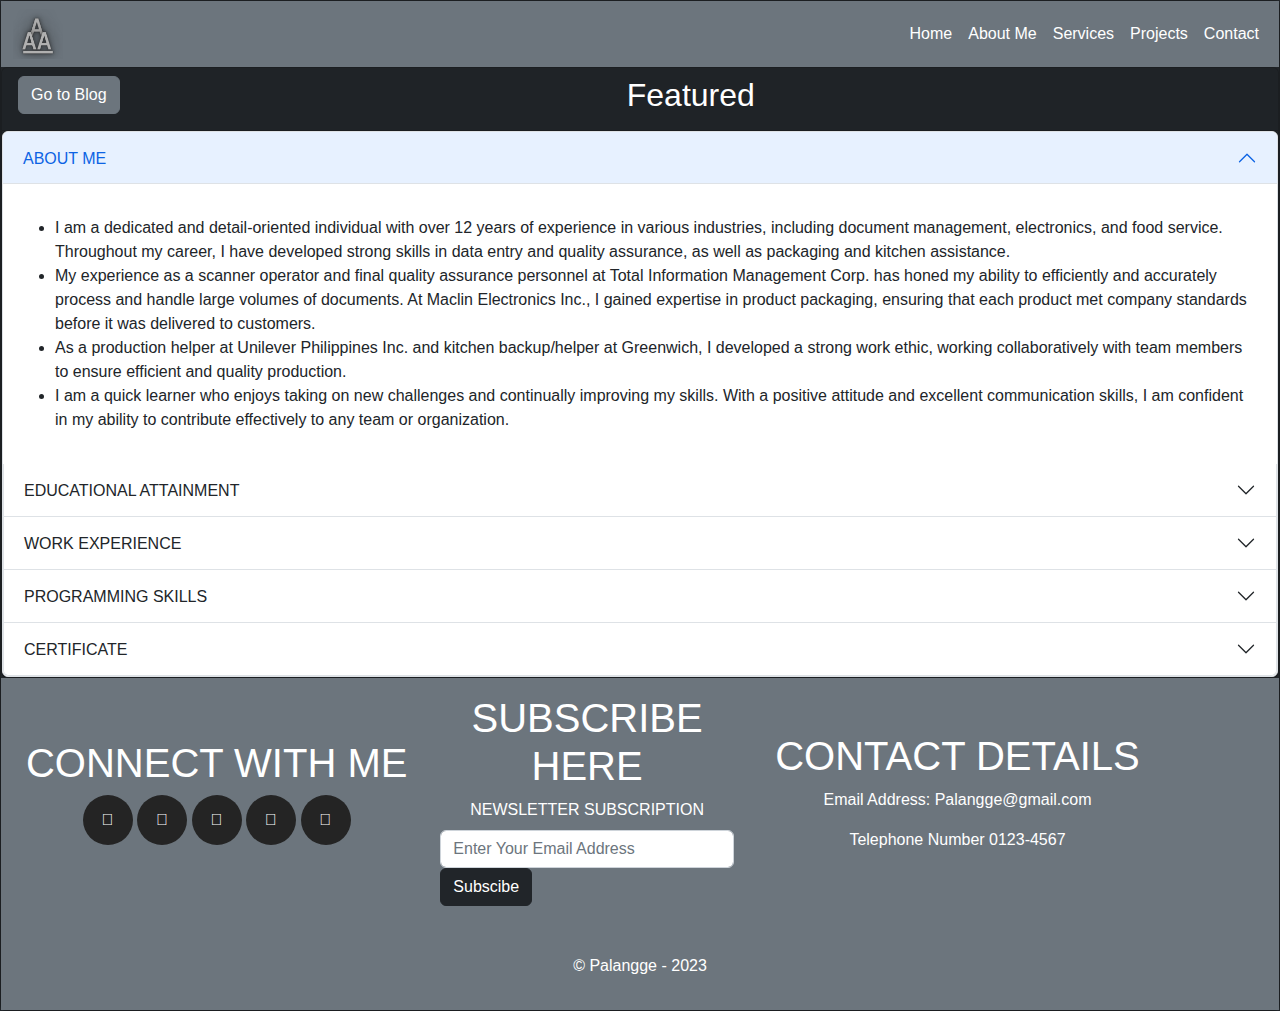
==== commit 137f04b7: "Add files via upload" ====
--- a/pages/about.html
+++ b/pages/about.html
@@ -15,7 +15,7 @@
     <link rel="stylesheet" href="../boots.css" />
     <script src="../js/bootstrap.bundle.min.js"></script>
   </head>
-  <body>
+  <body class="card bg-dark">
     <header>
       
       <nav class="navbar navbar-expand-lg bg-secondary">
@@ -23,7 +23,7 @@
         <div class="container-fluid text-white">
           <img src="../icons/android-chrome-192x192.png" height="50" alt="Logo">
           
-          <button class="navbar-toggler" type="button" data-bs-toggle="collapse" data-bs-target="#navbarSupportedContent" aria-controls="navbarSupportedContent" aria-expanded="false" aria-label="Toggle navigation">
+          <button class="navbar-toggler" type="button" data-bs-toggle="collapse" data-bs-target="#navbarSupportedContent" aria-controls="navbarSupportedContent" aria-expanded="true" aria-label="Toggle navigation">
             <span class="navbar-toggler-icon"></span>
           </button>
           
@@ -36,12 +36,12 @@
               </li>
               <li class="nav-item">
                 <a class="nav-link" href="#">About Me</a>
-              </li>
+                </li>
               <li class="nav-item">
                 <a class="nav-link" href="#services">Services</a>
               </li>
               <li class="nav-item">
-                <a class="nav-link" href="#projects">Projects</a>
+                <a class="nav-link" href="projects.html">Projects</a>
               </li>
               <li class="nav-item">
                 <a class="nav-link" href="#Contact">Contact</a>
@@ -68,163 +68,200 @@
         </div>
       </div> -->
 
-      <div class="card">
-        <div class="card-header text-center"> <h2>Featured</h2> </div>
-
-          <div class="accordion accordion-flush" id="accordionFlushExample">
-            <div class="accordion-item">
-              <h2 class="accordion-header" id="flush-headingOne">
-                <button class="accordion-button collapsed" type="button" 
-                data-bs-toggle="collapse" 
-                data-bs-target="#flush-collapseOne" 
-                aria-expanded="false" 
-                aria-controls="flush-collapseOne">
-                  ABOUT ME
-                </button>
-              </h2>
+      <div class="card bg-dark">
+        <div class="card-header text-center text-white"> 
+          <a href="blog.html" class="btn btn-secondary float-start" > 
+            Go to Blog
+              </a>
+              <h2>Featured</h2> 
+            </div>
+          <div class="accordion" id="accordionExample">
+              <div class="accordion-item">
+                  <h2 class="accordion-header" id="headingOne">
+                    <button class="accordion-button" 
+                            type="button" 
+                            data-bs-toggle="collapse" 
+                            data-bs-target="#collapseOne" 
+                            aria-expanded="true" 
+                            aria-controls="collapseOne">
+                          ABOUT ME
+                        </button>
+                    </h2>
+                    
+                  <div id="collapseOne" 
+                        class="accordion-collapse collapse show"  aria-labelledby="headingOne" 
+                        data-bs-parent="#accordionExample">
+                        
+                      <div class="accordion-body">
+                    
+                            <p >
+                              <ul>
+                                
+                                <li>
+                                  I am a dedicated and detail-oriented individual with over 12 years of experience in various industries, 
+                                  including document management, electronics, and food service. Throughout my career, 
+                                  I have developed strong skills in data entry and quality assurance, as well as packaging and kitchen assistance.
+                                </li>
+                                  
+                                <li>
+                                  My experience as a scanner operator and final quality assurance personnel at Total Information Management Corp. 
+                                  has honed my ability to efficiently and accurately process and handle large volumes of documents. At Maclin Electronics Inc., 
+                                  I gained expertise in product packaging, ensuring that each product met company standards before it was delivered to customers.
+                                </li>
+                              
+                                <li>
+                                  As a production helper at Unilever Philippines Inc. and kitchen backup/helper at Greenwich, 
+                                  I developed a strong work ethic, working collaboratively with team members to ensure efficient and quality production.
+                                </li>
+                              
+                                <li>
+                                  I am a quick learner who enjoys taking on new challenges and continually improving my skills. 
+                                  With a positive attitude and excellent communication skills, I am confident in my ability to contribute effectively to any team or organization.
+                                </li>
+                            
+                              </ul>
+                            </p>
+                      
+                        </div>
+                  </div>
+      
+                  <div class="accordion-item">
+                    <h2 class="accordion-header" id="headingTwo">
+                      <button class="accordion-button collapsed" type="button" data-bs-toggle="collapse" data-bs-target="#collapseTwo" aria-expanded="false" aria-controls="collapseTwo">
+                    EDUCATIONAL ATTAINMENT
+                      </button>
+                    </h2>
+                  
+                    <div id="collapseTwo" class="accordion-collapse collapse" aria-labelledby="headingTwo" data-bs-parent="#accordionExample">
+                      <div class="accordion-body">
+                      <ul>
+                        
+                        <p>
+                          <li class="degree">Bachelor Degree</li>
+                        <ul class="school">
+                          <li>Informatics Philippines</li>
+                          <li>Bachelor of Science in Information Technology</li>
+                          <li>July 2021 - November 2021</li>
+                        </ul>
+                        </p>
+                        
+                        <p>
+                          <li class="degree">Vocational</li>
+                        <ul class="school">
+                          <li>City College of Manila</li>
+                          <li>Building Wiring Electrician</li>
+                          <li>July 2006 - October 2006</li>
+                        </ul>
+                        </p>
+
+                      </ul>
+                    </div>
+                  </div>
+              </div>
+
+              <div class="accordion-item">
+                <h2 class="accordion-header" id="headingThree">
+                  <button class="accordion-button collapsed" 
+                          type="button"  
+                          data-bs-toggle="collapse" 
+                          data-bs-target="#collapseThree" 
+                          aria-expanded="false" 
+                          aria-controls="collapseThree">
+                    WORK EXPERIENCE 
+                    </button>
+                  </h2>
+                
+                  <div id="collapseThree" class="accordion-collapse collapse" aria-labelledby="headingThree" data-bs-parent="#accordionExample">
+                    <div class="accordion-body">
+                      <ul>
+                        <p>
+                          <li class="work_position">Data Encoder</li>
+                            <ul class="work_place">
+                          
+                              <li>Total information Management</li>
+                          
+                            </ul>
+                        </p>
+                        
+                        <p>
+                          <li class="work_position">Product Packager</li>
+                            <ul class="work_place">
+                            
+                              <li>Maclin Electronics Inc.</li>
+                            
+                            </ul>
+                        </p>
+                        
+                        <p>
+                          <li class="work_position">Product Helper</li>
+                            <ul class="work_place">
+                              
+                              <li>Unilever Philippines Inc.</li>
+                            
+                            </ul>
+                        </p>
+                        
+                        <p>
+                          <li class="work_position">Kitchen Backup</li>
+                            <ul class="work_place">
+                              
+                              <li>Greenwich</li>
+
+                            </ul>
+                        </p>
+                      
+                      </ul>
+                    </div>
+                  </div>
+              </div>
+
+              <div class="accordion-item">
+                <h2 class="accordion-header" id="headingFour">
+                  <button class="accordion-button collapsed" 
+                          type="button"  
+                          data-bs-toggle="collapse" 
+                          data-bs-target="#collapseFour" 
+                          aria-expanded="false" 
+                          aria-controls="collapseFour">
+                    PROGRAMMING SKILLS 
+                  </button>
+                  </h2>
+                  
+                  <div id="collapseFour" class="accordion-collapse collapse" aria-labelledby="headingFour" data-bs-parent="#accordionExample">
+                    <div class="accordion-body">
+                      <img src="../2023-03-14/skills.png" alt="skills" width="70%">
+                    </div>
+                  </div>
+
+              </div>
               
-              <div id="flush-collapseOne" class="accordion-collapse collapse" aria-labelledby="flush-headingOne" data-bs-parent="#accordionFlushExample">
-              
-                <p >
-                  <ul>
+              <div class="accordion-item">
+                <h2 class="accordion-header" id="headingFive">
+                  <button class="accordion-button collapsed" 
+                          type="button"  
+                          data-bs-toggle="collapse" 
+                          data-bs-target="#collapseFive" 
+                          aria-expanded="false" 
+                          aria-controls="collapseFive"> 
+                        CERTIFICATE 
+                        </button>
+                    </h2>
                     
-                    <li>
-                      I am a dedicated and detail-oriented individual with over 12 years of experience in various industries, 
-                      including document management, electronics, and food service. Throughout my career, 
-                      I have developed strong skills in data entry and quality assurance, as well as packaging and kitchen assistance.
-                    </li>
-                      
-                    <li>
-                      My experience as a scanner operator and final quality assurance personnel at Total Information Management Corp. 
-                      has honed my ability to efficiently and accurately process and handle large volumes of documents. At Maclin Electronics Inc., 
-                      I gained expertise in product packaging, ensuring that each product met company standards before it was delivered to customers.
-                    </li>
-                  
-                    <li>
-                      As a production helper at Unilever Philippines Inc. and kitchen backup/helper at Greenwich, 
-                      I developed a strong work ethic, working collaboratively with team members to ensure efficient and quality production.
-                    </li>
-                  
-                    <li>
-                      I am a quick learner who enjoys taking on new challenges and continually improving my skills. 
-                      With a positive attitude and excellent communication skills, I am confident in my ability to contribute effectively to any team or organization.
-                    </li>
-                
-                  </ul>
-                </p>
-                
+                    <div id="collapseFive" class="accordion-collapse collapse" aria-labelledby="headingFive" data-bs-parent="#accordionExample">
+                      <div class="accordion-body">
+                        <div class="row row-cols-1 row-cols-md-2 g-4">
+                          <div class="col">
+                            <div class="card">
+                              <img src="../certificate/Certificate_of_Completion.png" class="card-img-top" alt="Cert1">
+                            </div>
+                          </div>
+                        </div>
+                      </div>
+                    </div>
+
+              </div>
+
           </div>
-        </div>
-      
-        <div class="accordion-item">
-          <h2 class="accordion-header" id="flush-headingTwo">
-            <button class="accordion-button collapsed" type="button" data-bs-toggle="collapse" data-bs-target="#flush-collapseTwo" aria-expanded="false" aria-controls="flush-collapseTwo">EDUCATIONAL ATTAINMENT</button>
-          </h2>
-          <div id="flush-collapseTwo" class="accordion-collapse collapse" aria-labelledby="flush-headingTwo" data-bs-parent="#accordionFlushExample">
-            <div class="accordion-body">
-              <ul>
-                
-                <p>
-                  <li class="degree">Bachelor Degree</li>
-                <ul class="school">
-                  <li>Informatics Philippines</li>
-                  <li>Bachelor of Science in Information Technology</li>
-                  <li>July 2021 - November 2021</li>
-                </ul>
-                </p>
-                
-                <p>
-                  <li class="degree">Vocational</li>
-                <ul class="school">
-                  <li>City College of Manila</li>
-                  <li>Building Wiring Electrician</li>
-                  <li>July 2006 - October 2006</li>
-                </ul>
-                </p>
-
-              </ul>
-            </div>
-          </div>
-        </div>
-        <div class="accordion-item">
-          <h2 class="accordion-header" id="flush-headingThree">
-            <button class="accordion-button collapsed" type="button" data-bs-toggle="collapse" data-bs-target="#flush-collapseThree" aria-expanded="false" aria-controls="flush-collapseThree"> WORK EXPERIENCE </button>
-          </h2>
-          
-          <div id="flush-collapseThree" class="accordion-collapse collapse" aria-labelledby="flush-headingThree" data-bs-parent="#accordionFlushExample">
-            <div class="accordion-body">
-              <ul>
-                <p>
-                  <li class="work_position">Data Encoder</li>
-                    <ul class="work_place">
-                  
-                      <li>Total information Management</li>
-                  
-                    </ul>
-                </p>
-                
-                <p>
-                  <li class="work_position">Product Packager</li>
-                    <ul class="work_place">
-                    
-                      <li>Maclin Electronics Inc.</li>
-                    
-                    </ul>
-                </p>
-                
-                <p>
-                  <li class="work_position">Product Helper</li>
-                    <ul class="work_place">
-                      
-                      <li>Unilever Philippines Inc.</li>
-                    
-                    </ul>
-                </p>
-                
-                <p>
-                  <li class="work_position">Kitchen Backup</li>
-                    <ul class="work_place">
-                      
-                      <li>Greenwich</li>
-
-                    </ul>
-                </p>
-              
-              </ul>
-            </div>
-          </div>
-        </div>
-
-        <div class="accordion-item">
-          <h2 class="accordion-header" id="flush-headingFour">
-            <button class="accordion-button collapsed" type="button" data-bs-toggle="collapse" data-bs-target="#flush-collapseFour" aria-expanded="false" aria-controls="flush-collapseFour"> PROGRAMMING SKILLS </button>
-          </h2>
-          <div id="flush-collapseFour" class="accordion-collapse collapse" aria-labelledby="flush-headingFour" data-bs-parent="#accordionFlushExample">
-            <div class="accordion-body">
-              <img src="../2023-03-14/skills.png" alt="skills" width="70%">
-            </div>
-          </div>
-        </div>
-        
-        <div class="accordion-item">
-          <h2 class="accordion-header" id="flush-headingFive">
-            <button class="accordion-button collapsed" type="button" data-bs-toggle="collapse" data-bs-target="#flush-collapseFive" aria-expanded="false" aria-controls="flush-collapseFive"> CERTIFICATE </button>
-          </h2>
-          
-          <div id="flush-collapseFive" class="accordion-collapse collapse" aria-labelledby="flush-headingFive" data-bs-parent="#accordionFlushExample">
-            <div class="accordion-body">
-              <div class="row row-cols-1 row-cols-md-2 g-4">
-                <div class="col">
-                  <div class="card">
-                    <img src="../certificate/Certificate_of_Completion.png" class="card-img-top" alt="Cert1">
-                  </div>
-                </div>
-              </div>
-            </div>
-          </div>
-        </div>
-
-      </div>
 
     </section>
     
--- a/style.css
+++ b/style.css
@@ -1,6 +1,6 @@
 * {
   box-sizing: content-box;
-  font-family: 'Poppins', sans-serif;
+  font-family: 'Poppins', sans-serif !important;
   margin:0;
   padding:0;
   
@@ -11,7 +11,7 @@
 }
 
 .box{
-  border: 1px solid rgba(255, 0, 0, 0.315);
+  border: 1px solid black;
   height: 300px;
   width: 100%;
   background-color: white;
@@ -50,8 +50,15 @@
 }
 
 .nav-link {
+  color: white !important;
   padding-right: .5rem !important;
   padding-left: .5rem !important;
+  
+}
+
+.nav-link:hover {
+  color: black;
+  opacity: 0.5;
 }
 
 .school {
@@ -133,7 +140,7 @@
 
 @media screen and (max-width:991px) {
   
-ul.custom-nav .nav-item * {
+ul.custom-nav .nav-item *:not(.p-clear) {
   padding-left: 70% !important;
 }
 }
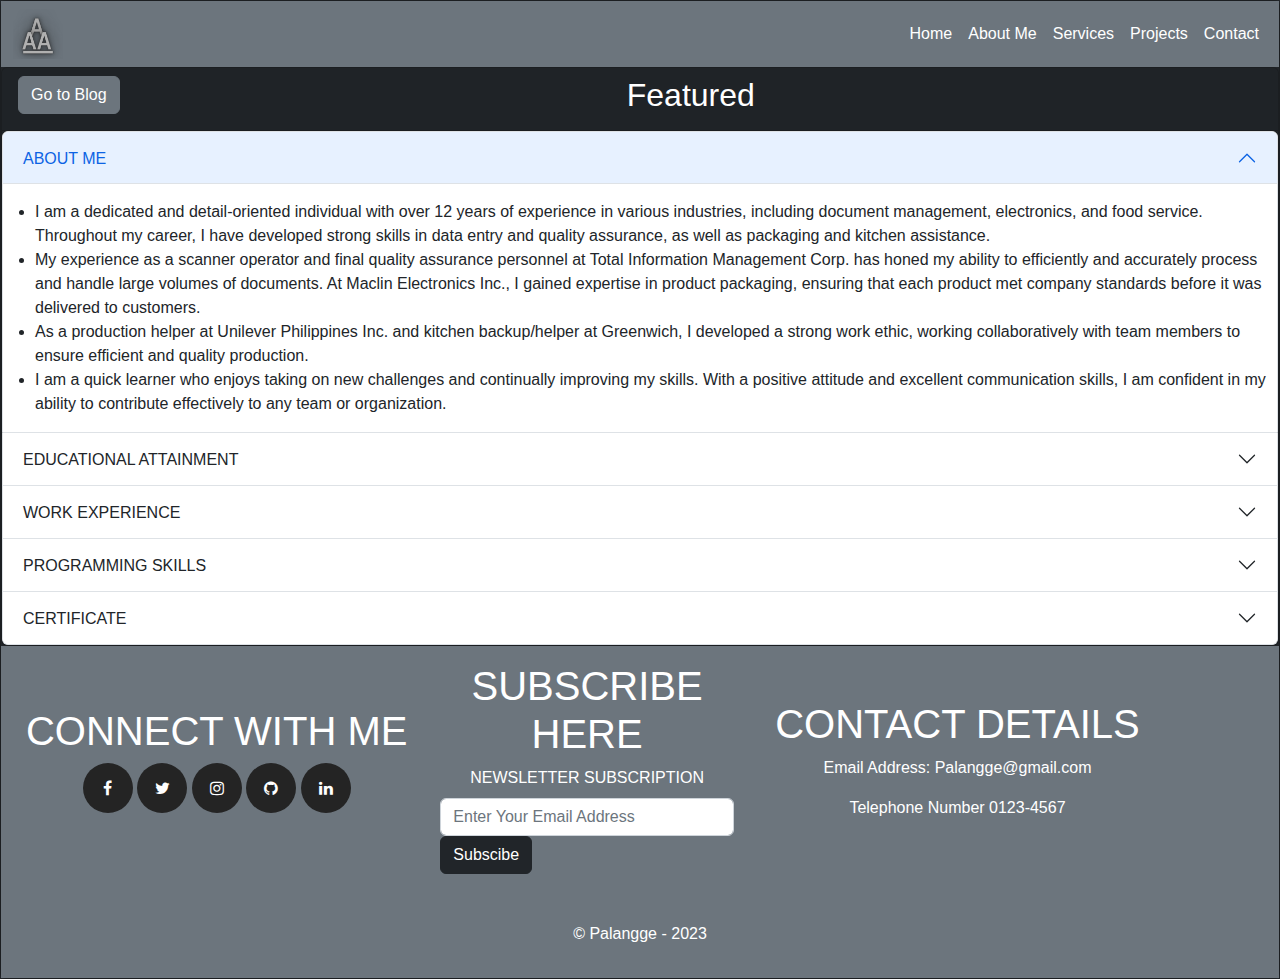
==== commit 4389a8c3: "Update about.html" ====
--- a/pages/about.html
+++ b/pages/about.html
@@ -92,7 +92,6 @@
                         class="accordion-collapse collapse show"  aria-labelledby="headingOne" 
                         data-bs-parent="#accordionExample">
                         
-                      <div class="accordion-body">
                     
                             <p >
                               <ul>
@@ -300,4 +299,4 @@
       <p class="mt-5"> © Palangge - 2023 </p>
     </footer>
   </body>
-</html>+</html>
--- a/style.css
+++ b/style.css
@@ -1,6 +1,6 @@
 * {
   box-sizing: content-box;
-  font-family: 'Poppins', sans-serif !important;
+  font-family: 'Poppins', sans-serif;
   margin:0;
   padding:0;
   
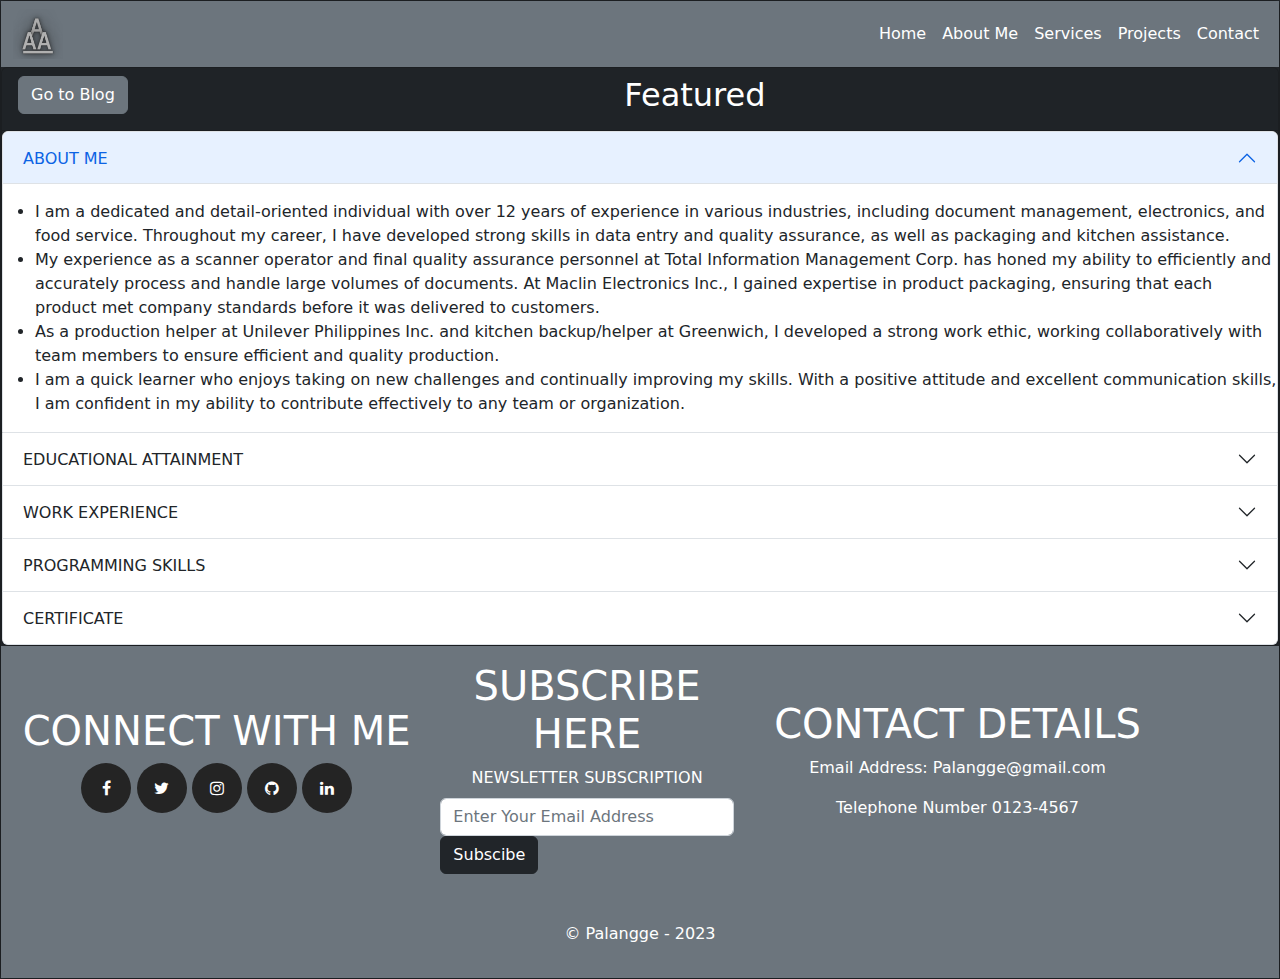
==== commit 81982741: "Add files via upload" ====
--- a/pages/about.html
+++ b/pages/about.html
@@ -75,6 +75,7 @@
               </a>
               <h2>Featured</h2> 
             </div>
+
           <div class="accordion" id="accordionExample">
               <div class="accordion-item">
                   <h2 class="accordion-header" id="headingOne">
@@ -299,4 +300,4 @@
       <p class="mt-5"> © Palangge - 2023 </p>
     </footer>
   </body>
-</html>
+</html>--- a/style.css
+++ b/style.css
@@ -1,6 +1,5 @@
 * {
   box-sizing: content-box;
-  font-family: 'Poppins', sans-serif;
   margin:0;
   padding:0;
   
